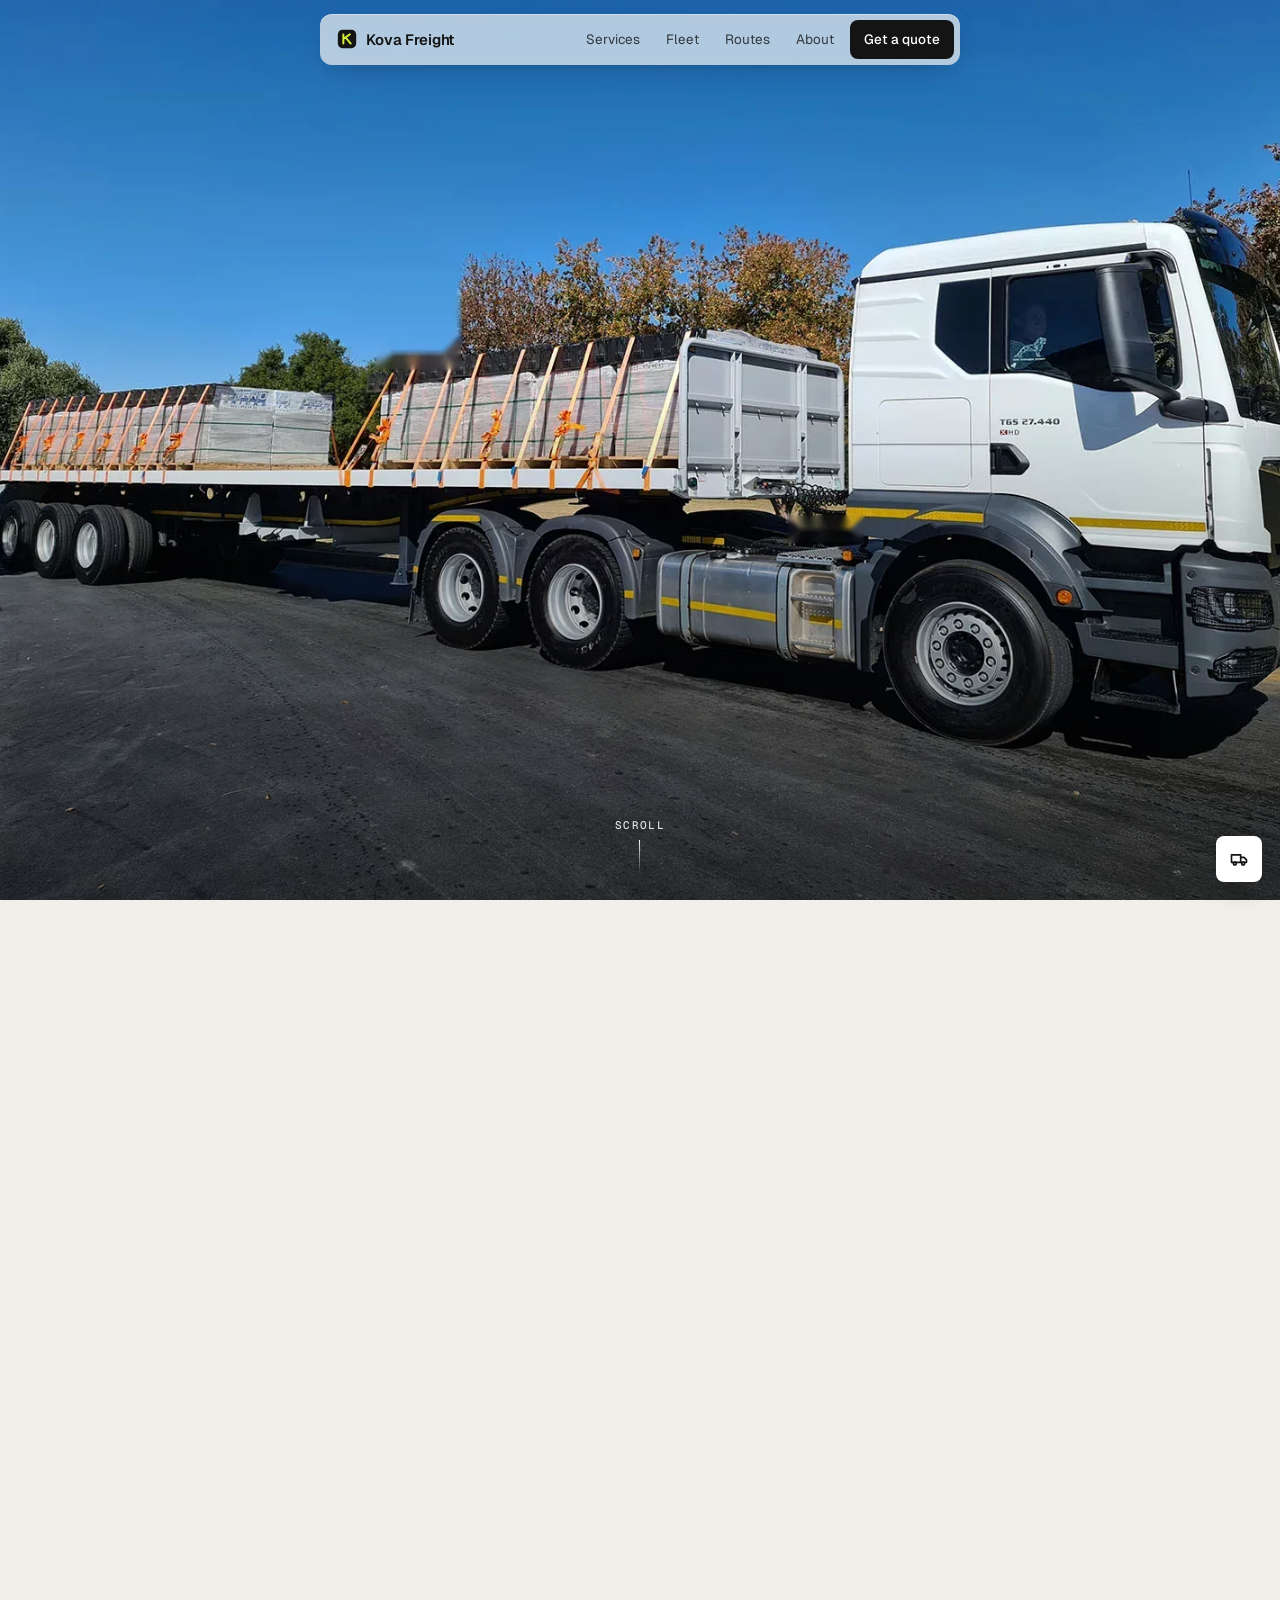
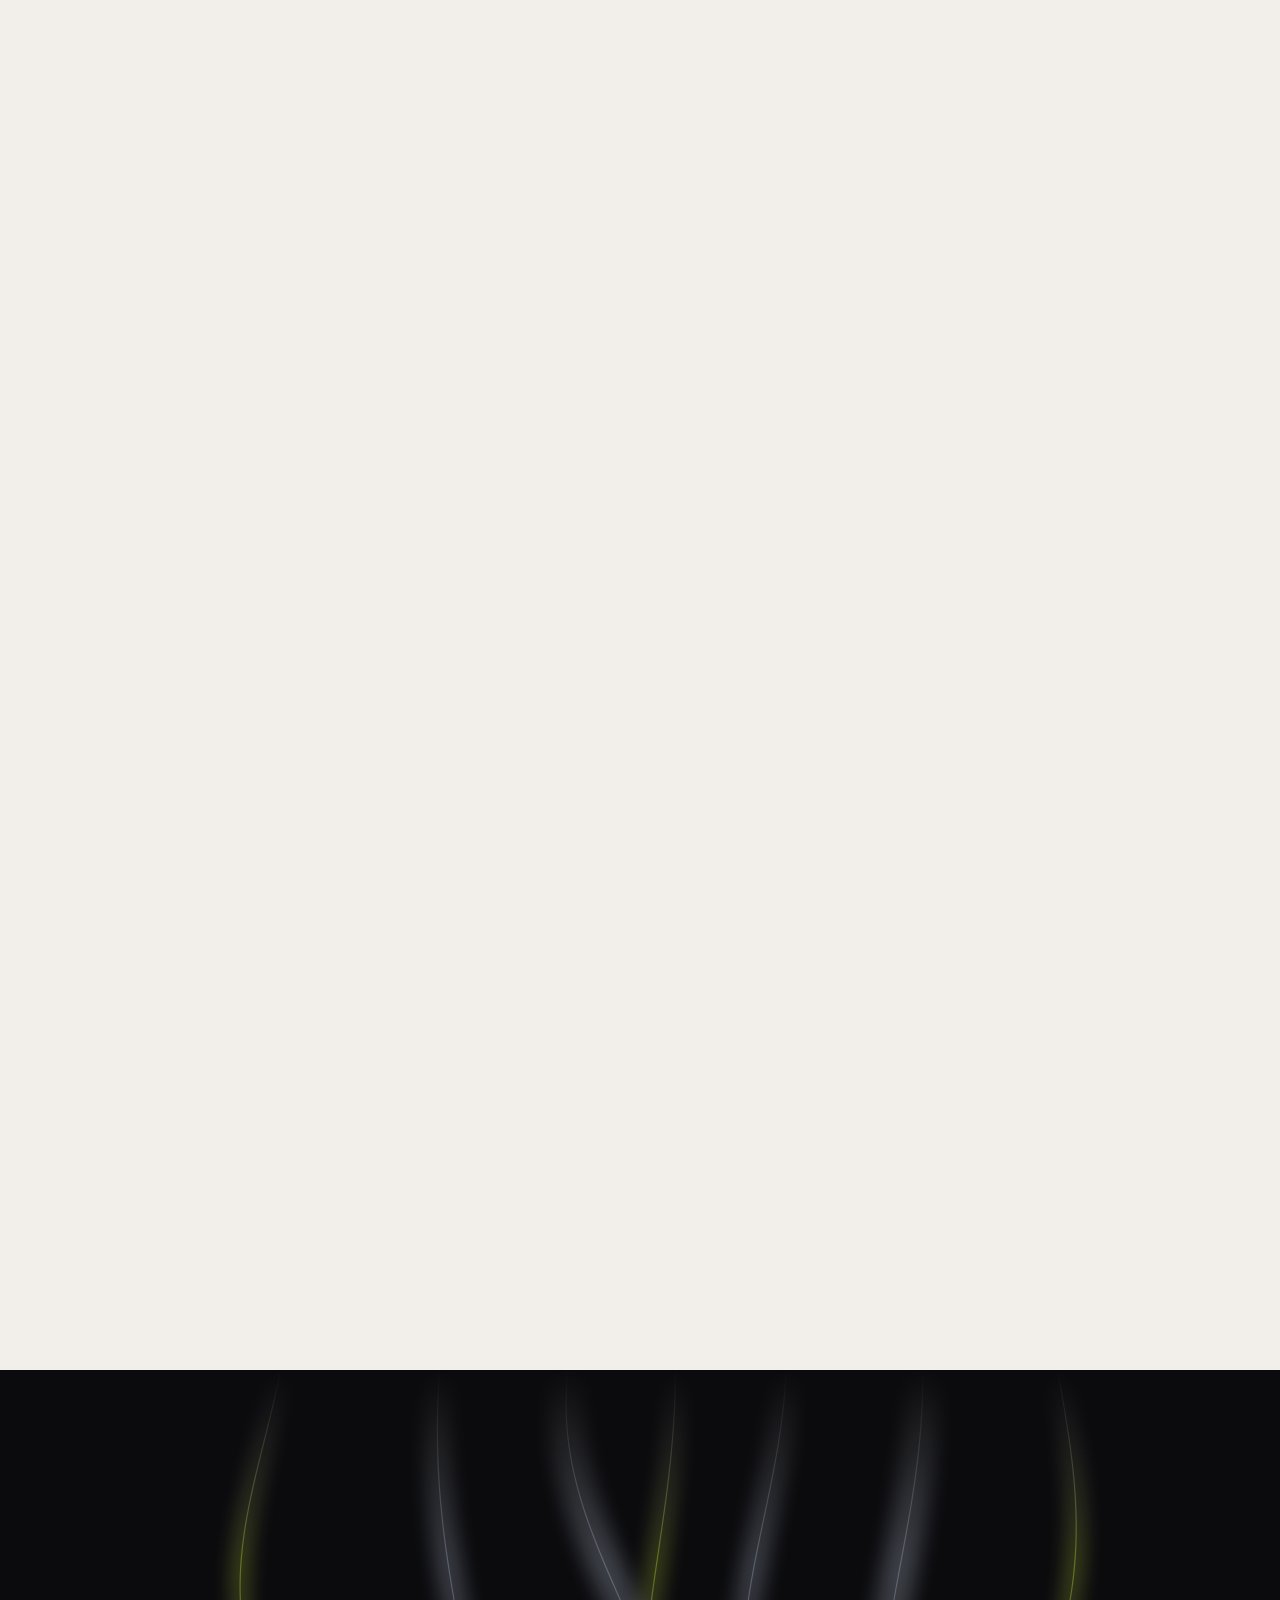
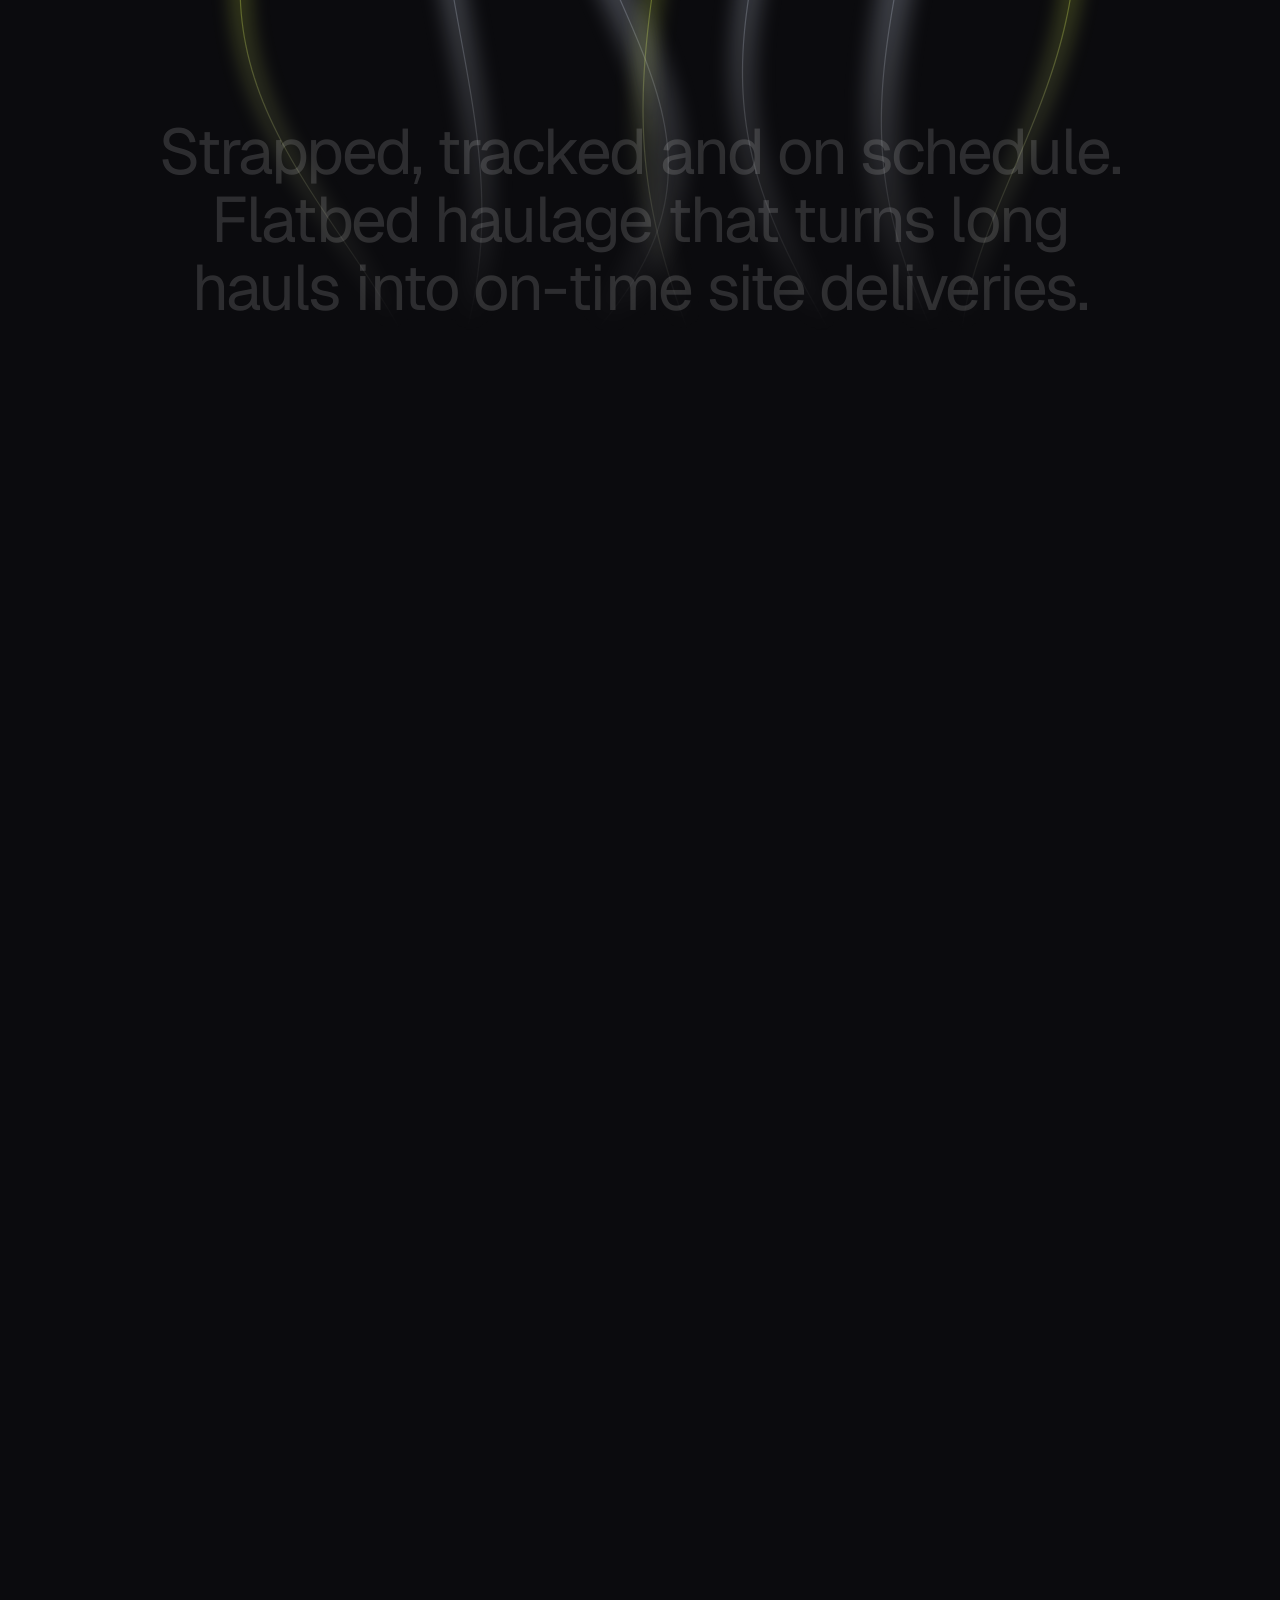
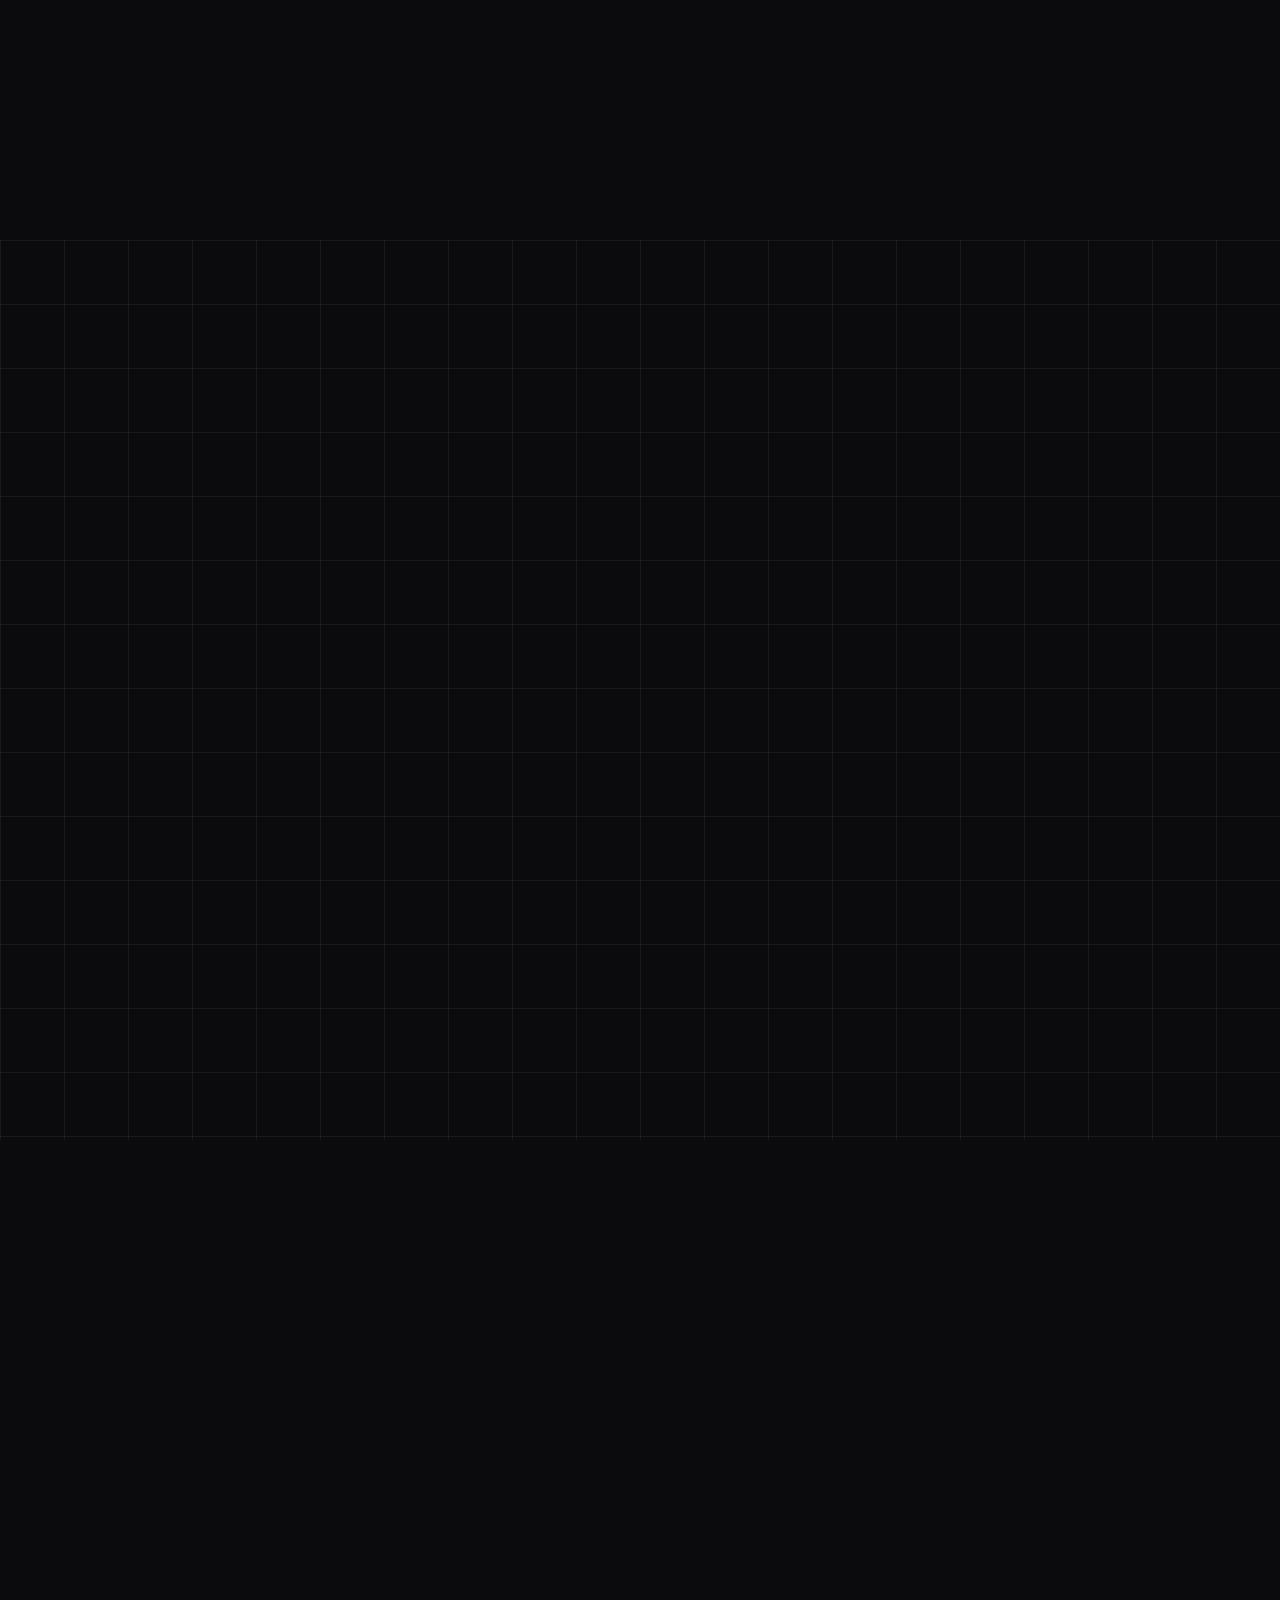
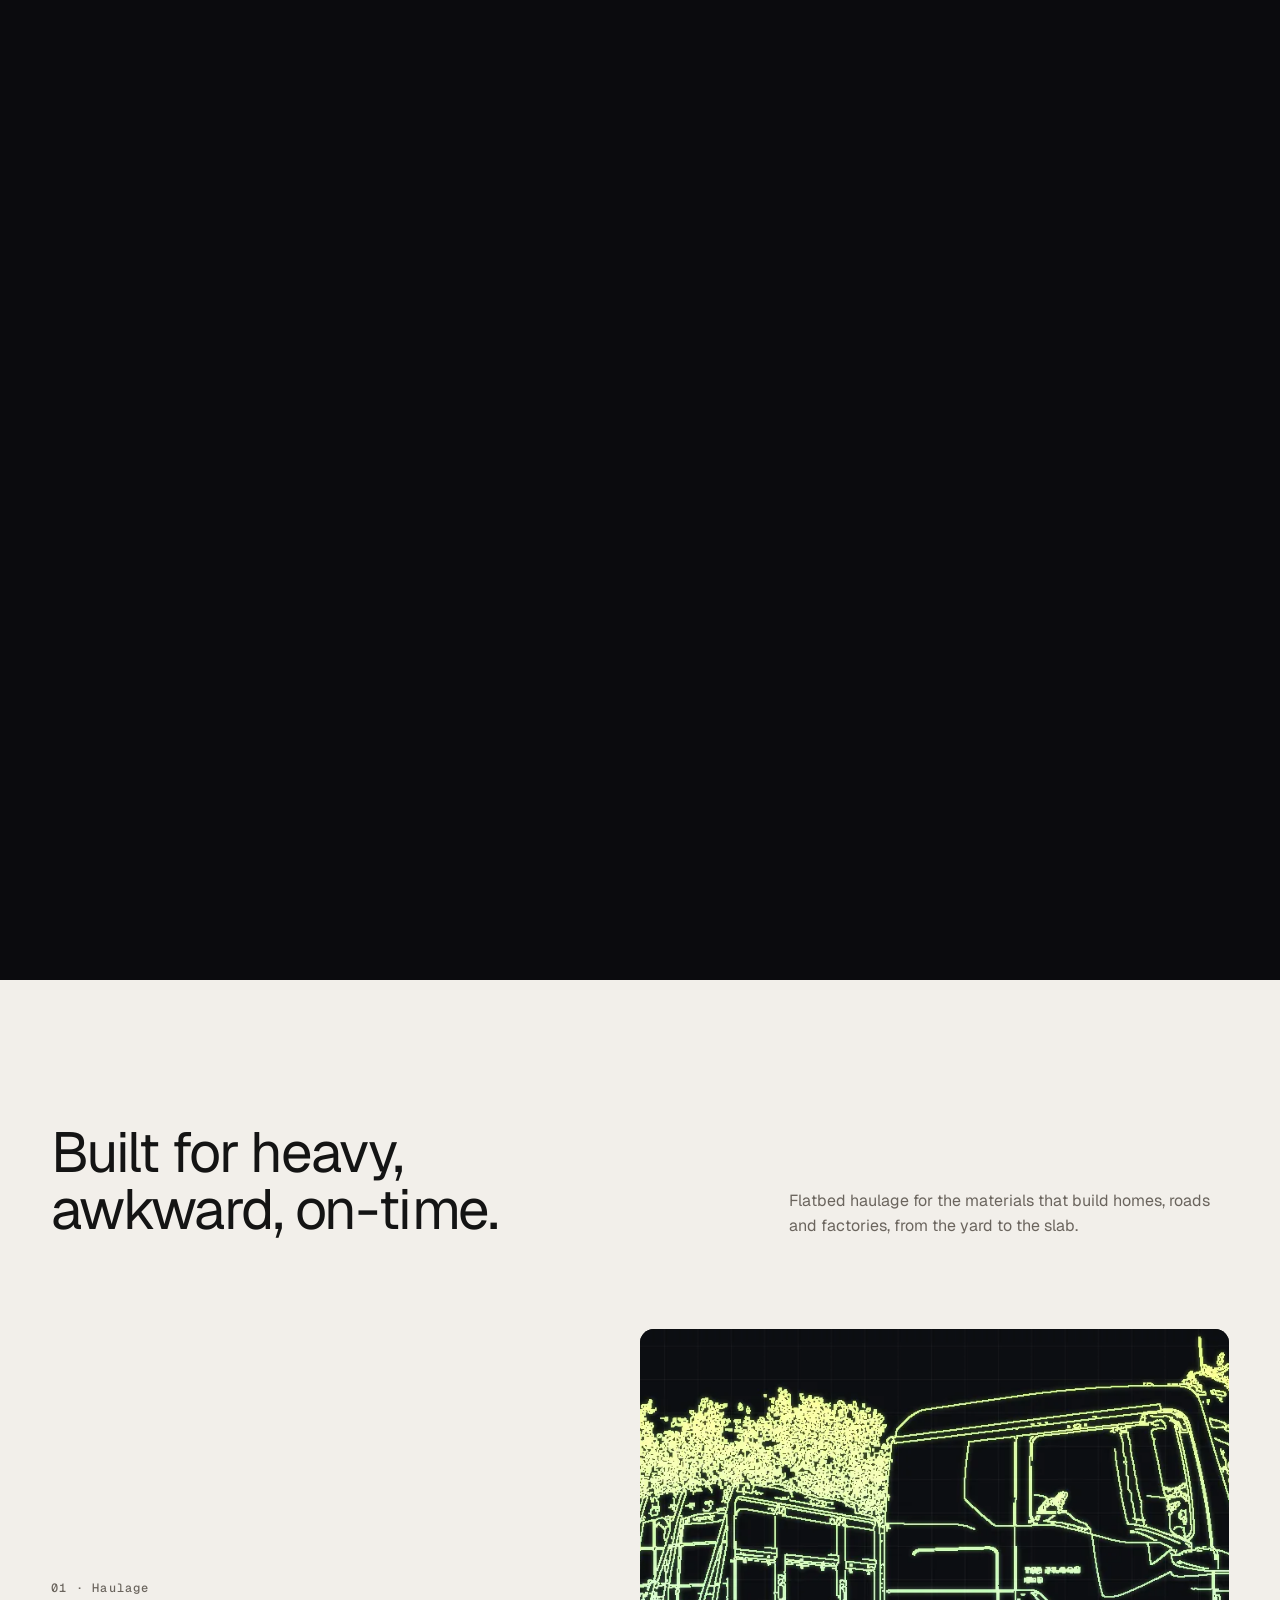
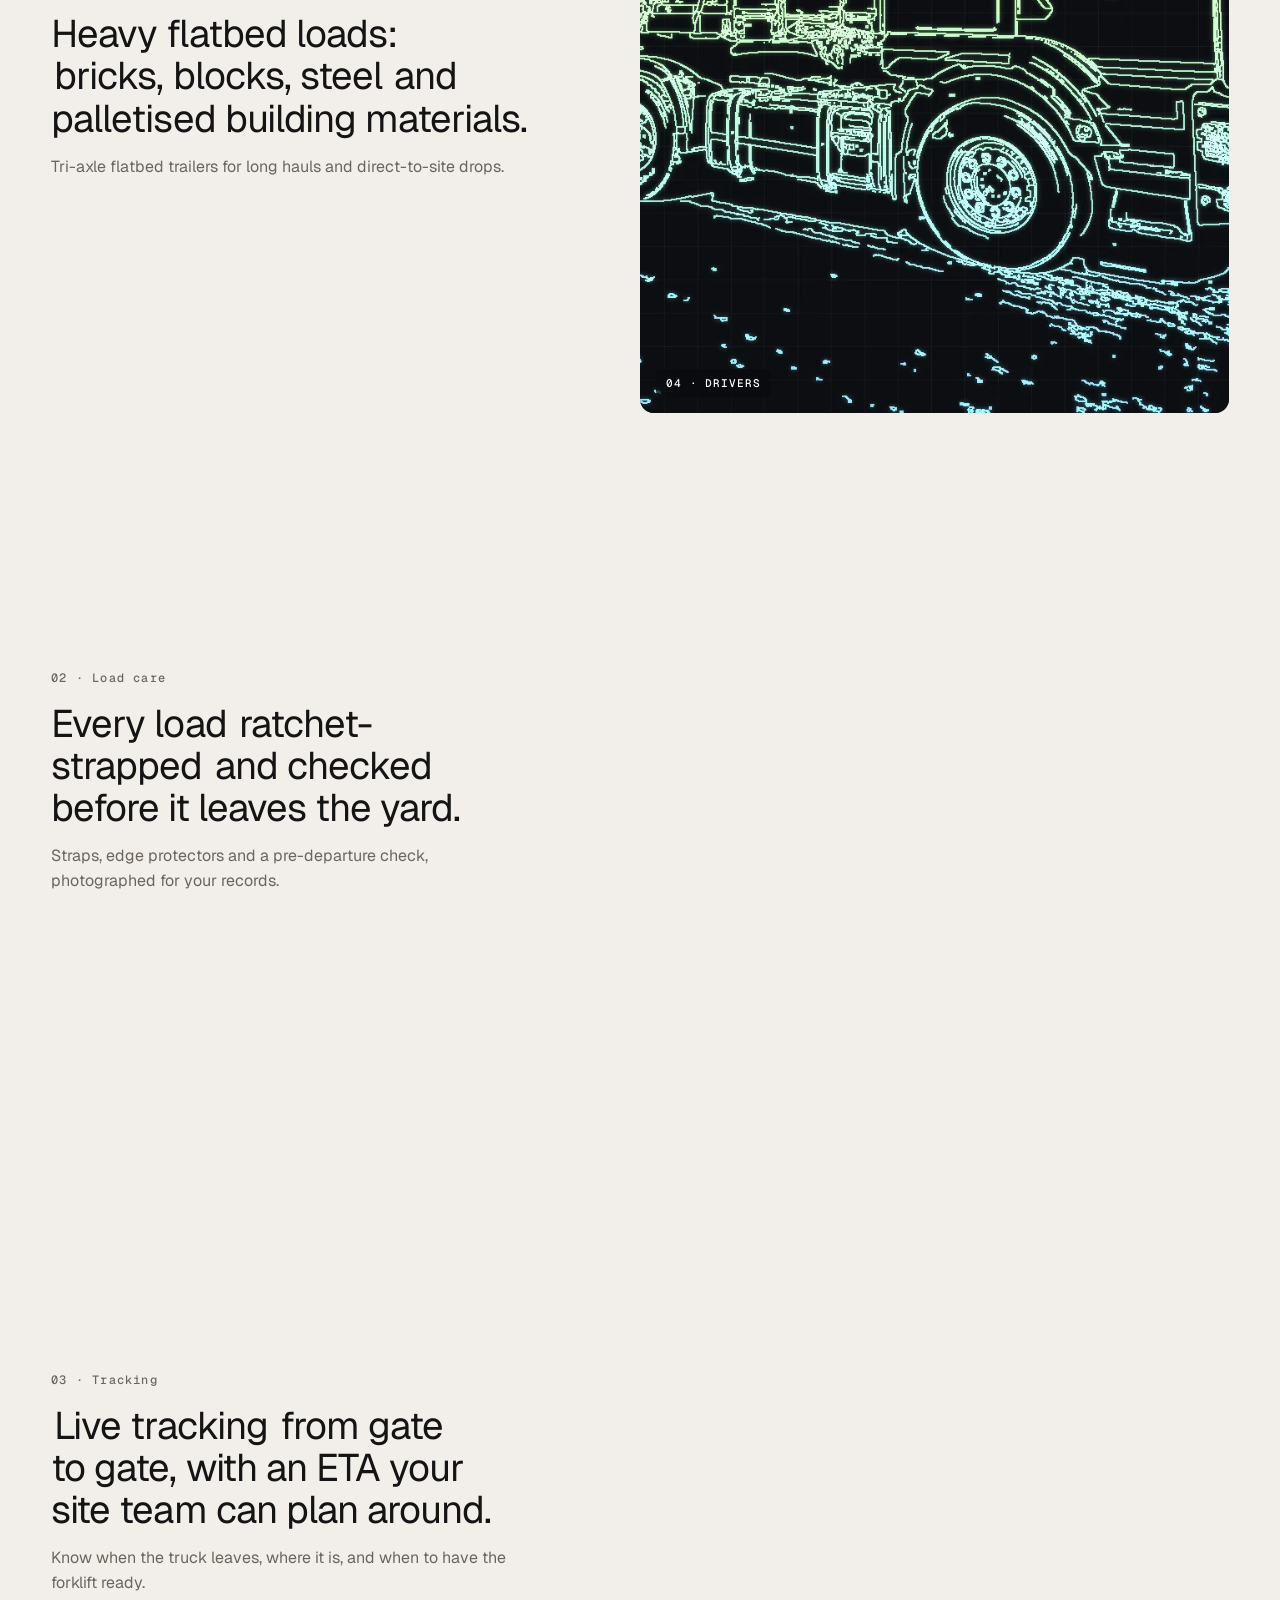
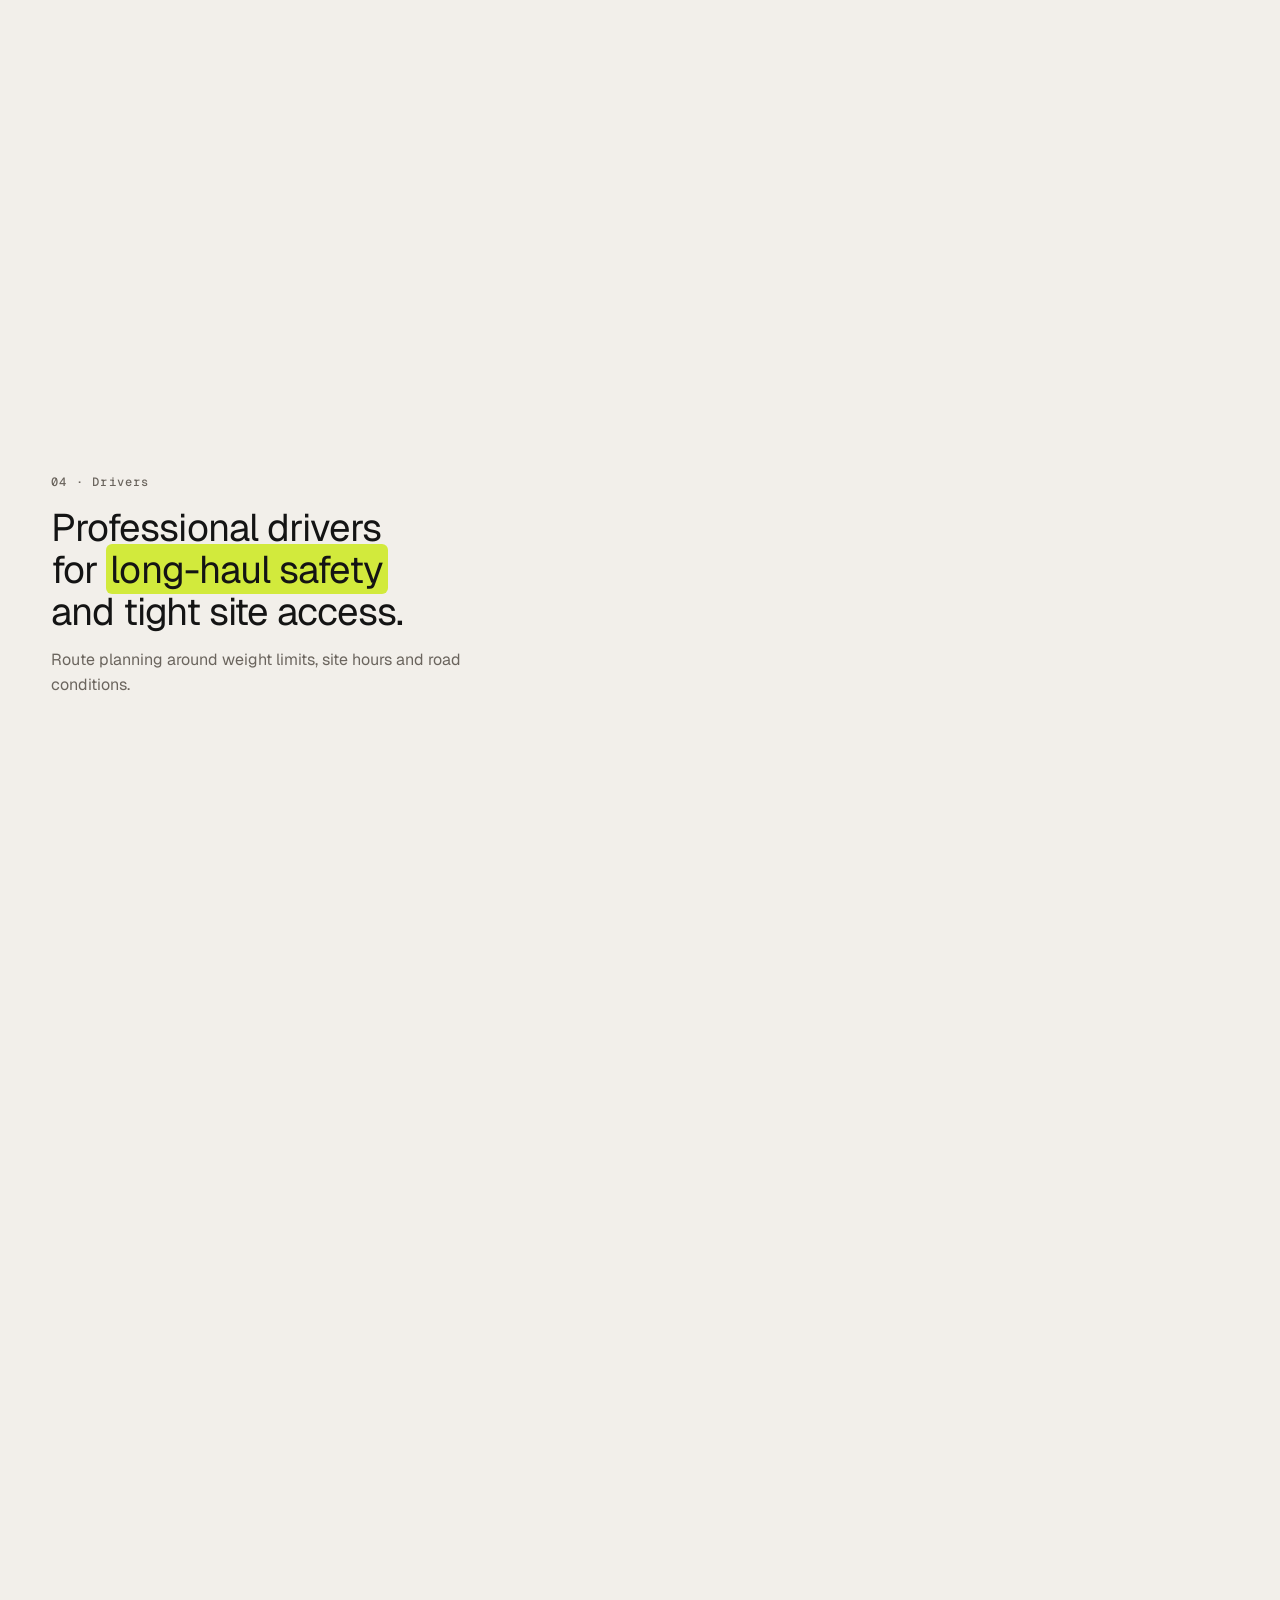
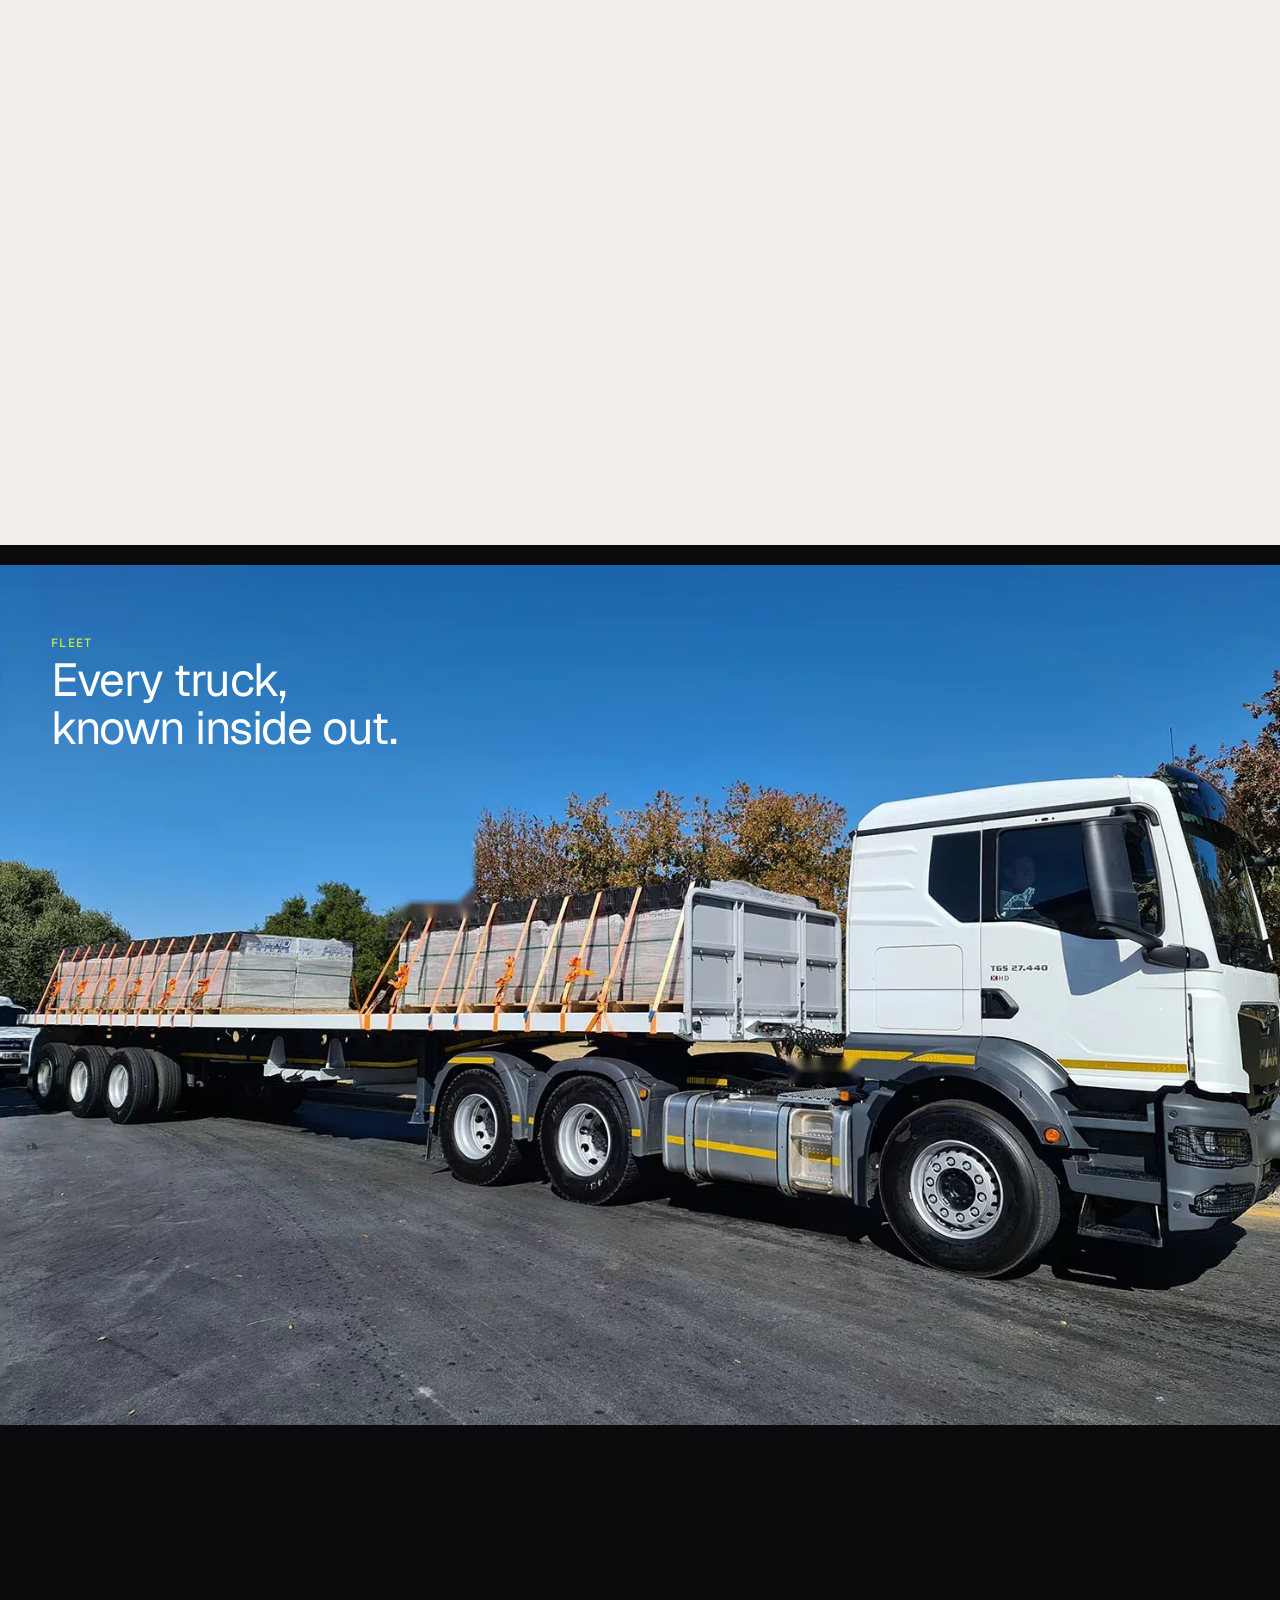
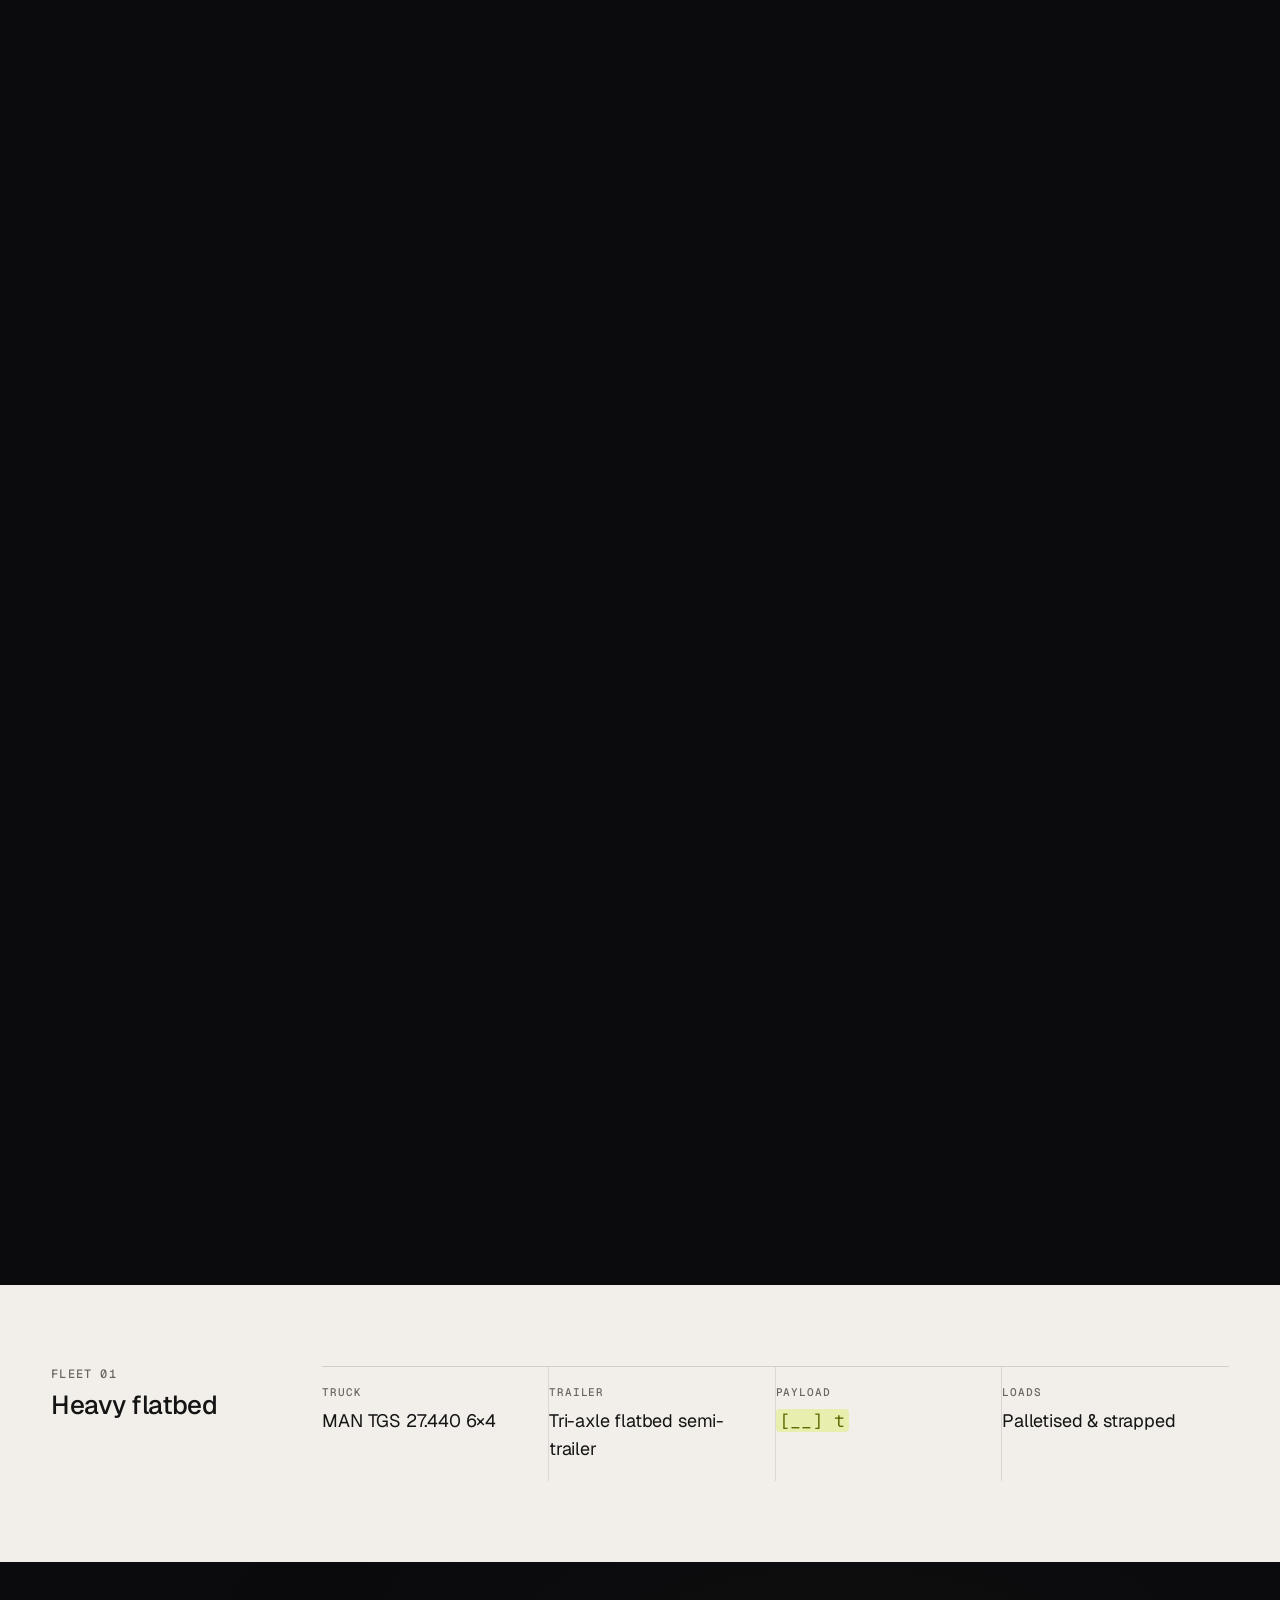
==== index.html @ 7f69db93 "Rename Kova Freight website (1).html to index.html" ====
<!doctype html><html lang="en"><head><meta charset="utf-8"><meta name="viewport" content="width=device-width,initial-scale=1,viewport-fit=cover"></head><body><title>Kova Freight</title>
<meta name="description" content="Heavy flatbed haulage across South Africa.">
<meta name="theme-color" content="#0B0B0E">
<link rel="preconnect" href="https://fonts.googleapis.com">
<link rel="preconnect" href="https://fonts.gstatic.com" crossorigin>
<link rel="stylesheet" href="https://fonts.googleapis.com/css2?family=Geist:wght@300;400;500;600&family=Geist+Mono:wght@400;500&display=swap">
<style>
/* Layout: one long scroll told like a film. Pinned "scenes" scrub on scroll; notched panels rise between them; a floating pill nav adapts light/dark. Single deliberate look (no theme switching). */
:root{
  color-scheme:light;
  --night:#0B0B0E; --ink:#141414; --paper:#F2EFEA; --paper2:#E8E3DC; --muted:#6B655E; --faint:#A39C94;
  --amber:#E0892B; --lime:#D2EA3C; --limeDeep:#5E6B00; --teal:#063F44; --tealGrid:rgba(255,255,255,.07);
  --f:"Geist",Arial,Helvetica,sans-serif; --m:"Geist Mono","Courier New",monospace;
  --notch:polygon(0 44px,calc(50% - 230px) 44px,calc(50% - 196px) 0,calc(50% + 196px) 0,calc(50% + 230px) 44px,100% 44px,100% 100%,0 100%);
  --safe-b:env(safe-area-inset-bottom,0px); --safe-t:env(safe-area-inset-top,0px);
}
*{box-sizing:border-box}
html{background:var(--night)}
body{margin:0;background:var(--paper);color:var(--ink);font:400 16px/1.55 var(--f);-webkit-font-smoothing:antialiased;overflow-x:hidden}
img{max-width:100%;display:block}
button,input,select,textarea{font:inherit;color:inherit}
:focus-visible{outline:2px solid var(--lime);outline-offset:3px;border-radius:6px}
.mono{font-family:var(--m)}
.wrap{padding-inline:max(16px,4vw)}

/* ---------- nav ---------- */
.nav{position:fixed;z-index:50;left:50%;top:calc(14px + var(--safe-t));transform:translateX(-50%);display:flex;align-items:center;gap:6px;
  padding:6px 6px 6px 16px;border-radius:12px;width:min(640px,calc(100% - 32px));
  background:rgba(242,239,234,.72);backdrop-filter:blur(14px) saturate(1.3);-webkit-backdrop-filter:blur(14px) saturate(1.3);
  box-shadow:0 1px 0 rgba(255,255,255,.4) inset,0 8px 30px -12px rgba(0,0,0,.35);color:var(--ink);transition:background .35s,color .35s}
.nav.dark{background:rgba(22,22,26,.72);color:#EEE}
.logo{display:flex;align-items:center;gap:8px;font-weight:600;letter-spacing:-.01em;margin-right:auto;text-decoration:none;color:inherit;font-size:15px}
.logo svg{width:22px;height:22px}
.nav a.l{font-size:13.5px;text-decoration:none;color:inherit;opacity:.8;padding:8px 10px;border-radius:8px}
.nav a.l:hover{opacity:1;background:rgba(127,127,127,.12)}
.cta{border:0;background:var(--ink);color:#fff;font-size:13.5px;font-weight:500;padding:9px 14px;border-radius:8px;cursor:pointer;text-decoration:none;white-space:nowrap}
.nav.dark .cta{background:#fff;color:var(--ink)}
.menuBtn{display:none;border:0;background:rgba(127,127,127,.14);width:38px;height:36px;border-radius:8px;cursor:pointer}
.sheet{position:fixed;inset:0;z-index:60;background:var(--night);color:#fff;display:flex;flex-direction:column;padding:calc(80px + var(--safe-t)) 24px 24px;gap:6px;transform:translateY(-100%);transition:transform .45s cubic-bezier(.2,.8,.2,1)}
.sheet.on{transform:none}
.sheet a{color:#fff;text-decoration:none;font-size:34px;font-weight:500;letter-spacing:-.02em;padding:6px 0;border-bottom:1px solid rgba(255,255,255,.1)}
.sheet .close{position:absolute;top:calc(18px + var(--safe-t));right:20px;border:0;background:rgba(255,255,255,.12);color:#fff;width:40px;height:40px;border-radius:10px;font-size:20px}
.fab{position:fixed;z-index:45;right:18px;bottom:calc(18px + var(--safe-b));width:46px;height:46px;border:0;border-radius:8px;background:#fff;color:var(--ink);box-shadow:0 10px 30px -10px rgba(0,0,0,.45);cursor:pointer;display:grid;place-items:center}
.fab svg{width:20px;height:20px}
.fab i{position:absolute;inset:-3px;border-radius:10px;background:conic-gradient(var(--lime) calc(var(--pr,0)*1turn),transparent 0);-webkit-mask:linear-gradient(#000 0 0) content-box,linear-gradient(#000 0 0);-webkit-mask-composite:xor;mask-composite:exclude;padding:2px;pointer-events:none}

/* ---------- scenes ---------- */
.scene{position:relative}
.stage{position:sticky;top:0;height:100vh;height:100svh;overflow:hidden}
.cover{position:absolute;inset:0;width:100%;height:100%;object-fit:cover}
.words .w{opacity:.14;transition:none}
.hl{border-radius:6px;padding:0 .12em;margin:0 -.04em;background:linear-gradient(var(--lime),var(--lime)) no-repeat left/0% 100%;transition:none}

/* hero */
#hero{height:330vh}
#hero .stage{background:var(--night)}
#hero .photo{transform-origin:70% 60%;object-position:62% 50%}
#hero .blue{opacity:0;object-position:62% 50%}
#hero .shade{position:absolute;inset:0;background:linear-gradient(180deg,rgba(0,0,0,0) 45%,rgba(0,0,0,.55) 100%)}
.heroText{position:absolute;left:50%;bottom:calc(11vh + var(--safe-b));transform:translateX(-50%);width:min(1100px,calc(100% - 32px));text-align:center;color:#fff}
.heroText h1,.heroText p{margin:0;font-weight:400;letter-spacing:-.035em;line-height:1.02;font-size:clamp(40px,6.4vw,104px);text-wrap:balance}
.heroText p{position:absolute;inset:auto 0 0 0}
.hint{position:absolute;left:50%;bottom:calc(26px + var(--safe-b));transform:translateX(-50%);font:500 11px var(--m);letter-spacing:.12em;color:rgba(255,255,255,.85);text-transform:uppercase;display:flex;flex-direction:column;align-items:center;gap:8px}
.hint span{width:1px;height:34px;background:linear-gradient(#fff,transparent);animation:drip 1.8s ease-in-out infinite}
@keyframes drip{0%{transform:scaleY(0);transform-origin:top}50%{transform:scaleY(1);transform-origin:top}51%{transform-origin:bottom}100%{transform:scaleY(0);transform-origin:bottom}}
.eyebrow{font:500 12px var(--m);letter-spacing:.1em;text-transform:uppercase}

/* statement */
#statement{height:230vh;background:var(--night)}
#statement canvas{position:absolute;inset:0;width:100%;height:100%}
#statement .center{position:absolute;inset:0;display:grid;place-items:center;padding:0 16px}
.big{margin:0;color:#fff;text-align:center;font-weight:400;letter-spacing:-.03em;line-height:1.06;font-size:clamp(34px,5vw,80px);max-width:1150px;text-wrap:balance}

/* bridge */
#bridge{height:260vh;background:var(--night)}
#bridge .stage{background:
  linear-gradient(var(--night),var(--night)) padding-box;
  background-image:linear-gradient(rgba(255,255,255,.06) 1px,transparent 1px),linear-gradient(90deg,rgba(255,255,255,.06) 1px,transparent 1px);background-size:64px 64px}
.panel{position:absolute;left:0;right:0;bottom:0;height:100%;background:var(--paper);clip-path:var(--notch);transform:translateY(100%);display:grid;place-items:center;padding:60px 16px 0}
.panel .big{color:var(--ink);max-width:1100px}
.panel .eyebrow{position:absolute;top:76px;left:50%;transform:translateX(-50%);color:var(--muted)}

/* split */
#split{background:var(--paper);padding-bottom:12vh}
.split{display:grid;grid-template-columns:minmax(0,1fr) minmax(0,1.15fr);gap:6vw;align-items:start}
.claims{padding-top:10vh}
.claim{min-height:78vh;display:flex;flex-direction:column;justify-content:center;gap:16px;opacity:.22;transition:opacity .45s}
.claim.on{opacity:1}
.claim .n{font:500 12px var(--m);letter-spacing:.1em;color:var(--muted)}
.claim h3{margin:0;font-weight:400;font-size:clamp(28px,3vw,46px);line-height:1.1;letter-spacing:-.025em;text-wrap:balance}
.claim.on h3 .hl{background-size:100% 100%;transition:background-size .8s .1s}
.claim p{margin:0;color:var(--muted);max-width:44ch}
.card{position:sticky;top:12vh;height:76vh;border-radius:14px;overflow:hidden;background:var(--night);margin-top:10vh}
.card img{position:absolute;inset:0;width:100%;height:100%;object-fit:cover;opacity:0;transform:scale(1.06);transition:opacity .7s,transform 1.2s}
.card img.on{opacity:1;transform:none}
.card .tag{position:absolute;left:16px;bottom:16px;font:500 11px var(--m);letter-spacing:.08em;text-transform:uppercase;color:#fff;background:rgba(11,11,14,.6);backdrop-filter:blur(8px);padding:7px 10px;border-radius:6px}
.sectionHead{padding-top:16vh;display:flex;justify-content:space-between;align-items:end;gap:24px;flex-wrap:wrap}
.sectionHead h2{margin:0;font-weight:400;font-size:clamp(36px,4.4vw,68px);letter-spacing:-.03em;line-height:1.02;max-width:14ch}
.sectionHead p{margin:0;color:var(--muted);max-width:40ch}

/* reveal */
#reveal{height:300vh;background:var(--paper)}
#reveal .stage{display:grid;place-items:center}
.tealPanel{position:absolute;inset:0;background:var(--teal);background-image:linear-gradient(var(--tealGrid) 1px,transparent 1px),linear-gradient(90deg,var(--tealGrid) 1px,transparent 1px);background-size:56px 56px;clip-path:var(--notch);transform:translateY(100%)}
.revealText{position:relative;text-align:center;color:#fff;padding:0 16px}
.revealText .pre{font:500 13px var(--m);letter-spacing:.08em;opacity:0;margin-bottom:18px}
.name{font-weight:500;letter-spacing:-.04em;line-height:1;font-size:clamp(46px,8.6vw,150px);white-space:nowrap;opacity:0}
.name .wd{display:inline-block;white-space:nowrap}
.name .ini{display:inline-block}
.name .rest{display:inline-block;overflow:hidden;vertical-align:bottom;white-space:nowrap}
.name .gap{display:inline-block;width:.26em}

/* fleet */
#fleet{height:260vh;background:var(--night)}
#fleet .stage{display:grid;place-items:center;background:var(--night)}
.frame{position:relative;width:min(100vw,calc(100vh * 1.488));aspect-ratio:1488/1000}
.frame img{position:absolute;inset:0;width:100%;height:100%;object-fit:cover}
.frame .blue{opacity:0}
.scan{position:absolute;top:0;bottom:0;width:2px;background:var(--lime);box-shadow:0 0 18px 4px rgba(210,234,60,.55);opacity:0;left:0}
.pin{position:absolute;display:flex;align-items:center;gap:8px;opacity:0;transform:translateY(8px);transition:opacity .4s,transform .4s;pointer-events:none}
.pin.on{opacity:1;transform:none}
.pin i{width:10px;height:10px;border-radius:50%;background:var(--lime);box-shadow:0 0 0 5px rgba(210,234,60,.25)}
.pin span{font:500 12px var(--m);letter-spacing:.04em;color:#0B0B0E;background:var(--lime);padding:5px 8px;border-radius:5px;white-space:nowrap}
.fleetTitle{position:absolute;left:max(16px,4vw);top:calc(90px + var(--safe-t));color:#fff}
.fleetTitle h2{margin:6px 0 0;font-weight:400;font-size:clamp(30px,3.6vw,56px);letter-spacing:-.03em;line-height:1.04}
.band{background:var(--paper);padding-block:9vh}
.specs{display:grid;grid-template-columns:220px minmax(0,1fr);gap:4vw;align-items:start}
.specs .lab{font:500 12px var(--m);letter-spacing:.1em;text-transform:uppercase;color:var(--muted)}
.specs .lab b{display:block;font:500 26px var(--f);letter-spacing:-.02em;color:var(--ink);text-transform:none;margin-top:6px}
.specGrid{display:grid;grid-template-columns:repeat(4,minmax(0,1fr));border-top:1px solid rgba(20,20,20,.15)}
.specGrid div{padding:18px 18px 18px 0;border-right:1px solid rgba(20,20,20,.1)}
.specGrid div:last-child{border-right:0}
.specGrid small{display:block;font:500 11px var(--m);letter-spacing:.08em;text-transform:uppercase;color:var(--muted);margin-bottom:8px}
.specGrid span{font-size:18px;letter-spacing:-.01em}
.ph{color:var(--limeDeep);background:rgba(210,234,60,.35);border-radius:4px;padding:0 4px;font-family:var(--m);font-size:.85em}
#network .ph,#contact .ph{color:var(--lime);background:rgba(210,234,60,.12)}

/* network */
#network{height:260vh;background:var(--night)}
#network canvas{position:absolute;inset:0;width:100%;height:100%}
.netText{position:absolute;left:max(16px,4vw);bottom:calc(10vh + var(--safe-b));color:#fff;max-width:520px}
.netText h2{margin:8px 0 12px;font-weight:400;font-size:clamp(30px,3.8vw,58px);letter-spacing:-.03em;line-height:1.04}
.netText p{margin:0;color:rgba(255,255,255,.7)}
.netText .eyebrow{color:var(--lime)}
.stats{display:flex;gap:28px;margin-top:22px;flex-wrap:wrap}
.stats div{font:500 12px var(--m);letter-spacing:.06em;text-transform:uppercase;color:rgba(255,255,255,.6)}
.stats b{display:block;font:400 34px var(--f);letter-spacing:-.02em;color:#fff;text-transform:none}

/* proof */
#proof{background:var(--paper);clip-path:var(--notch);margin-top:-44px;position:relative;padding-block:18vh 16vh;text-align:center}
.logos{display:grid;grid-template-columns:repeat(5,minmax(0,1fr));gap:12px;max-width:1100px;margin:0 auto 10vh}
.logos div{height:74px;border:1px dashed rgba(20,20,20,.22);border-radius:10px;display:grid;place-items:center;font:500 11px var(--m);letter-spacing:.08em;text-transform:uppercase;color:var(--faint)}
#proof h2{margin:0 auto;font-weight:400;font-size:clamp(32px,4.4vw,70px);letter-spacing:-.035em;line-height:1.04;max-width:20ch;text-wrap:balance}
.up{opacity:0;transform:translateY(24px);transition:opacity .9s,transform .9s}
.up.on{opacity:1;transform:none}

/* testimonial */
#quote{position:relative;min-height:100vh;display:grid;align-items:end;color:#fff;overflow:hidden;background:var(--night)}
#quote img{position:absolute;inset:0;width:100%;height:100%;object-fit:cover;object-position:75% 50%}
#quote .grad{position:absolute;inset:0;background:linear-gradient(180deg,rgba(0,0,0,.05) 30%,rgba(0,0,0,.8) 100%)}
#quote figure{position:relative;margin:0 auto;padding:0 16px calc(12vh + var(--safe-b));text-align:center;max-width:1000px}
#quote blockquote{margin:0;font-size:clamp(24px,2.8vw,40px);line-height:1.2;letter-spacing:-.02em;text-wrap:balance}
#quote figcaption{margin-top:18px;font:500 12px var(--m);letter-spacing:.08em;text-transform:uppercase;color:rgba(255,255,255,.75)}
.sample{display:inline-block;margin-bottom:16px;font:500 11px var(--m);letter-spacing:.08em;text-transform:uppercase;background:var(--lime);color:var(--ink);padding:4px 8px;border-radius:4px}
#quote .cta{display:inline-block;margin-top:26px;background:#fff;color:var(--ink)}

/* quote form */
#contact{background:var(--night);color:#fff;padding-block:16vh 10vh}
.contact{display:grid;grid-template-columns:minmax(0,1fr) minmax(0,1.1fr);gap:6vw}
.contact h2{margin:10px 0 18px;font-weight:400;font-size:clamp(36px,4.6vw,72px);letter-spacing:-.035em;line-height:1}
.contact .eyebrow{color:var(--lime)}
.contact p{color:rgba(255,255,255,.7);margin:0 0 26px;max-width:40ch}
.lines{display:flex;flex-direction:column;border-top:1px solid rgba(255,255,255,.14)}
.lines div{display:flex;justify-content:space-between;gap:16px;padding:14px 0;border-bottom:1px solid rgba(255,255,255,.14)}
.lines small{font:500 11px var(--m);letter-spacing:.08em;text-transform:uppercase;color:rgba(255,255,255,.55)}
form{display:grid;grid-template-columns:1fr 1fr;gap:14px;background:#16161B;border:1px solid rgba(255,255,255,.08);border-radius:16px;padding:26px}
form label{display:flex;flex-direction:column;gap:7px;font:500 11px var(--m);letter-spacing:.07em;text-transform:uppercase;color:rgba(255,255,255,.6)}
form .full{grid-column:1/-1}
input,select,textarea{background:#0E0E12;border:1px solid rgba(255,255,255,.14);border-radius:9px;padding:12px 13px;font:400 16px var(--f);color:#fff;outline:none;width:100%;text-transform:none;letter-spacing:0}
input:focus,select,textarea:focus{border-color:var(--lime)}
textarea{min-height:96px;resize:vertical}
.submit{grid-column:1/-1;display:flex;align-items:center;gap:14px;flex-wrap:wrap}
.submit .cta{background:var(--lime);color:var(--ink);font-size:15px;padding:13px 20px;border:0;cursor:pointer}
.err{color:#FF9B85;font-size:14px}
.done{grid-column:1/-1;background:rgba(210,234,60,.08);border:1px solid rgba(210,234,60,.35);border-radius:12px;padding:16px;font-size:14px;color:rgba(255,255,255,.85)}
.done pre{white-space:pre-wrap;font:400 13px/1.5 var(--m);background:#0E0E12;border-radius:8px;padding:12px;margin:10px 0;color:#fff}
.ghost{border:1px solid rgba(255,255,255,.25);background:none;color:#fff;border-radius:8px;padding:9px 14px;cursor:pointer}
footer{background:var(--night);color:rgba(255,255,255,.55);padding:28px max(16px,4vw) calc(28px + var(--safe-b));display:flex;justify-content:space-between;gap:16px;flex-wrap:wrap;font:400 13px var(--f);border-top:1px solid rgba(255,255,255,.08)}

/* ---------- responsive ---------- */
@media (max-width:820px){
  .nav a.l{display:none}
  .menuBtn{display:grid;place-items:center}
  .split{grid-template-columns:1fr;gap:0}
  .card{order:-1;top:calc(70px + var(--safe-t));height:40vh;margin-top:4vh;z-index:2}
  .claims{padding-top:0}
  .claim{min-height:62vh}
  .specs{grid-template-columns:1fr}
  .specGrid{grid-template-columns:1fr 1fr}
  .specGrid div:nth-child(2){border-right:0}
  .specGrid div:nth-child(-n+2){border-bottom:1px solid rgba(20,20,20,.1)}
  .logos{grid-template-columns:repeat(3,minmax(0,1fr))}
  .logos div:nth-child(n+4){display:none}
  .contact{grid-template-columns:1fr}
  form{grid-template-columns:1fr;padding:18px}
  .name{white-space:normal;font-size:clamp(44px,15vw,90px)}
  #hero .photo,#hero .blue{object-position:84% 50%}
  .card{box-shadow:0 -40vh 0 0 var(--paper)}
  .pin span{font-size:10px;padding:3px 6px}
  .netText{bottom:calc(6vh + var(--safe-b))}
  :root{--notch:polygon(0 30px,calc(50% - 110px) 30px,calc(50% - 86px) 0,calc(50% + 86px) 0,calc(50% + 110px) 30px,100% 30px,100% 100%,0 100%)}
}
@media (orientation:landscape) and (max-height:520px){
  .heroText h1,.heroText p{font-size:clamp(28px,6vh,48px)}
  .big{font-size:clamp(24px,7vh,44px)}
  .claim{min-height:90vh}
  .card{height:70vh;top:15vh}
  .fleetTitle{display:none}
}
@media (prefers-reduced-motion:reduce){
  .hint span{animation:none}
  .card img,.claim,.up,.pin{transition:none}
}
</style>

<nav class="nav" id="nav" aria-label="Main">
  <a class="logo" href="#hero" aria-label="Kova Freight, back to top">
    <svg viewBox="0 0 24 24" aria-hidden="true"><rect x="2" y="2" width="20" height="20" rx="5" fill="currentColor"/><path d="M8 7v10M8 12l7-5M10.5 10.3 16 17" stroke="var(--lime)" stroke-width="2.2" stroke-linecap="round" fill="none"/></svg>
    Kova Freight</a>
  <a class="l" href="#split">Services</a>
  <a class="l" href="#fleet">Fleet</a>
  <a class="l" href="#network">Routes</a>
  <a class="l" href="#proof">About</a>
  <a class="cta" href="#contact">Get a quote</a>
  <button class="menuBtn" id="menuBtn" type="button" aria-label="Open menu" aria-expanded="false"><svg width="18" height="18" viewBox="0 0 24 24" fill="none" stroke="currentColor" stroke-width="2" stroke-linecap="round"><path d="M4 8h16M4 16h16"/></svg></button>
</nav>
<div class="sheet" id="sheet" aria-hidden="true">
  <button class="close" id="sheetClose" type="button" aria-label="Close menu">×</button>
  <a href="#split">Services</a><a href="#fleet">Fleet</a><a href="#network">Routes</a><a href="#proof">About</a><a href="#contact">Get a quote</a>
</div>
<button class="fab" id="fab" type="button" aria-label="Jump to quote form"><i></i><svg viewBox="0 0 24 24" fill="none" stroke="currentColor" stroke-width="2" stroke-linecap="round" stroke-linejoin="round"><path d="M3 7h11v9H3zM14 10h4l3 3v3h-7"/><circle cx="7" cy="17.5" r="1.8"/><circle cx="17" cy="17.5" r="1.8"/></svg></button>

<main>
  <!-- 01 HERO -->
  <section class="scene" id="hero" data-nav="light">
    <div class="stage">
      <img class="cover photo" id="heroPhoto" src="[data-uri]" alt="A white truck tractor pulling a tri-axle flatbed trailer loaded with strapped pallets, under a clear blue sky">
      <img class="cover blue" id="heroBlue" src="[data-uri]" alt="">
      <div class="shade"></div>
      <div class="heroText">
        <h1 class="words" id="h1a">We move what builds</h1>
        <p class="words" id="h1b" aria-hidden="true">South Africa, one load at a time.</p>
      </div>
      <div class="hint" id="hint">Scroll<span></span></div>
    </div>
  </section>

  <!-- 02 STATEMENT -->
  <section class="scene" id="statement" data-nav="dark">
    <div class="stage">
      <canvas id="trails" aria-hidden="true"></canvas>
      <div class="center"><p class="big words" id="stmt">Strapped, tracked and on schedule. Flatbed haulage that turns long hauls into on-time site deliveries.</p></div>
    </div>
  </section>

  <!-- 03 BRIDGE -->
  <section class="scene" id="bridge" data-nav="dark">
    <div class="stage">
      <div class="panel" id="panel">
        <div class="eyebrow">How we work</div>
        <p class="big" id="bridgeText">Imagine every load as a <span class="hl">promise</span>, <span class="hl">kept</span> from the depot gate to the <span class="hl">site gate</span>.</p>
      </div>
    </div>
  </section>

  <!-- 04 SPLIT -->
  <section id="split" data-nav="light">
    <div class="wrap sectionHead">
      <h2>Built for heavy, awkward, on-time.</h2>
      <p>Flatbed haulage for the materials that build homes, roads and factories, from the yard to the slab.</p>
    </div>
    <div class="wrap split">
      <div class="claims">
        <div class="claim" data-i="0"><span class="n">01 · Haulage</span><h3>Heavy flatbed loads: <span class="hl">bricks, blocks, steel</span> and palletised building materials.</h3><p>Tri-axle flatbed trailers for long hauls and direct-to-site drops.</p></div>
        <div class="claim" data-i="1"><span class="n">02 · Load care</span><h3>Every load <span class="hl">ratchet-strapped</span> and checked before it leaves the yard.</h3><p>Straps, edge protectors and a pre-departure check, photographed for your records.</p></div>
        <div class="claim" data-i="2"><span class="n">03 · Tracking</span><h3><span class="hl">Live tracking</span> from gate to gate, with an ETA your site team can plan around.</h3><p>Know when the truck leaves, where it is, and when to have the forklift ready.</p></div>
        <div class="claim" data-i="3"><span class="n">04 · Drivers</span><h3>Professional drivers for <span class="hl">long-haul safety</span> and tight site access.</h3><p>Route planning around weight limits, site hours and road conditions.</p></div>
      </div>
      <div class="card" id="card">
        <img src="[data-uri]" alt="Flatbed trailer loaded with strapped pallets" class="on">
        <img src="[data-uri]" alt="Close-up of orange ratchet straps holding down pallets">
        <img src="[data-uri]" alt="The white truck cab from the front three-quarter view">
        <img src="[data-uri]" alt="Glowing line-drawing version of the truck, like a digital blueprint">
        <div class="tag" id="cardTag">01 · Haulage</div>
      </div>
    </div>
  </section>

  <!-- 05 REVEAL -->
  <section class="scene" id="reveal" data-nav="dark">
    <div class="stage">
      <div class="tealPanel" id="tealPanel"></div>
      <div class="revealText">
        <div class="pre" id="pre">That's</div>
        <div class="name" id="name" aria-label="Kova Freight Services"><span class="wd"><span class="ini">K</span><span class="rest">ova</span></span><span class="gap"></span><span class="wd"><span class="ini">F</span><span class="rest">reight</span></span><span class="gap"></span><span class="wd"><span class="ini">S</span><span class="rest">ervices</span><span class="ini">.</span></span></div>
      </div>
    </div>
  </section>

  <!-- 06 FLEET -->
  <section class="scene" id="fleet" data-nav="dark">
    <div class="stage">
      <div class="frame" id="frame">
        <img src="[data-uri]" alt="">
        <img class="blue" id="fleetBlue" src="[data-uri]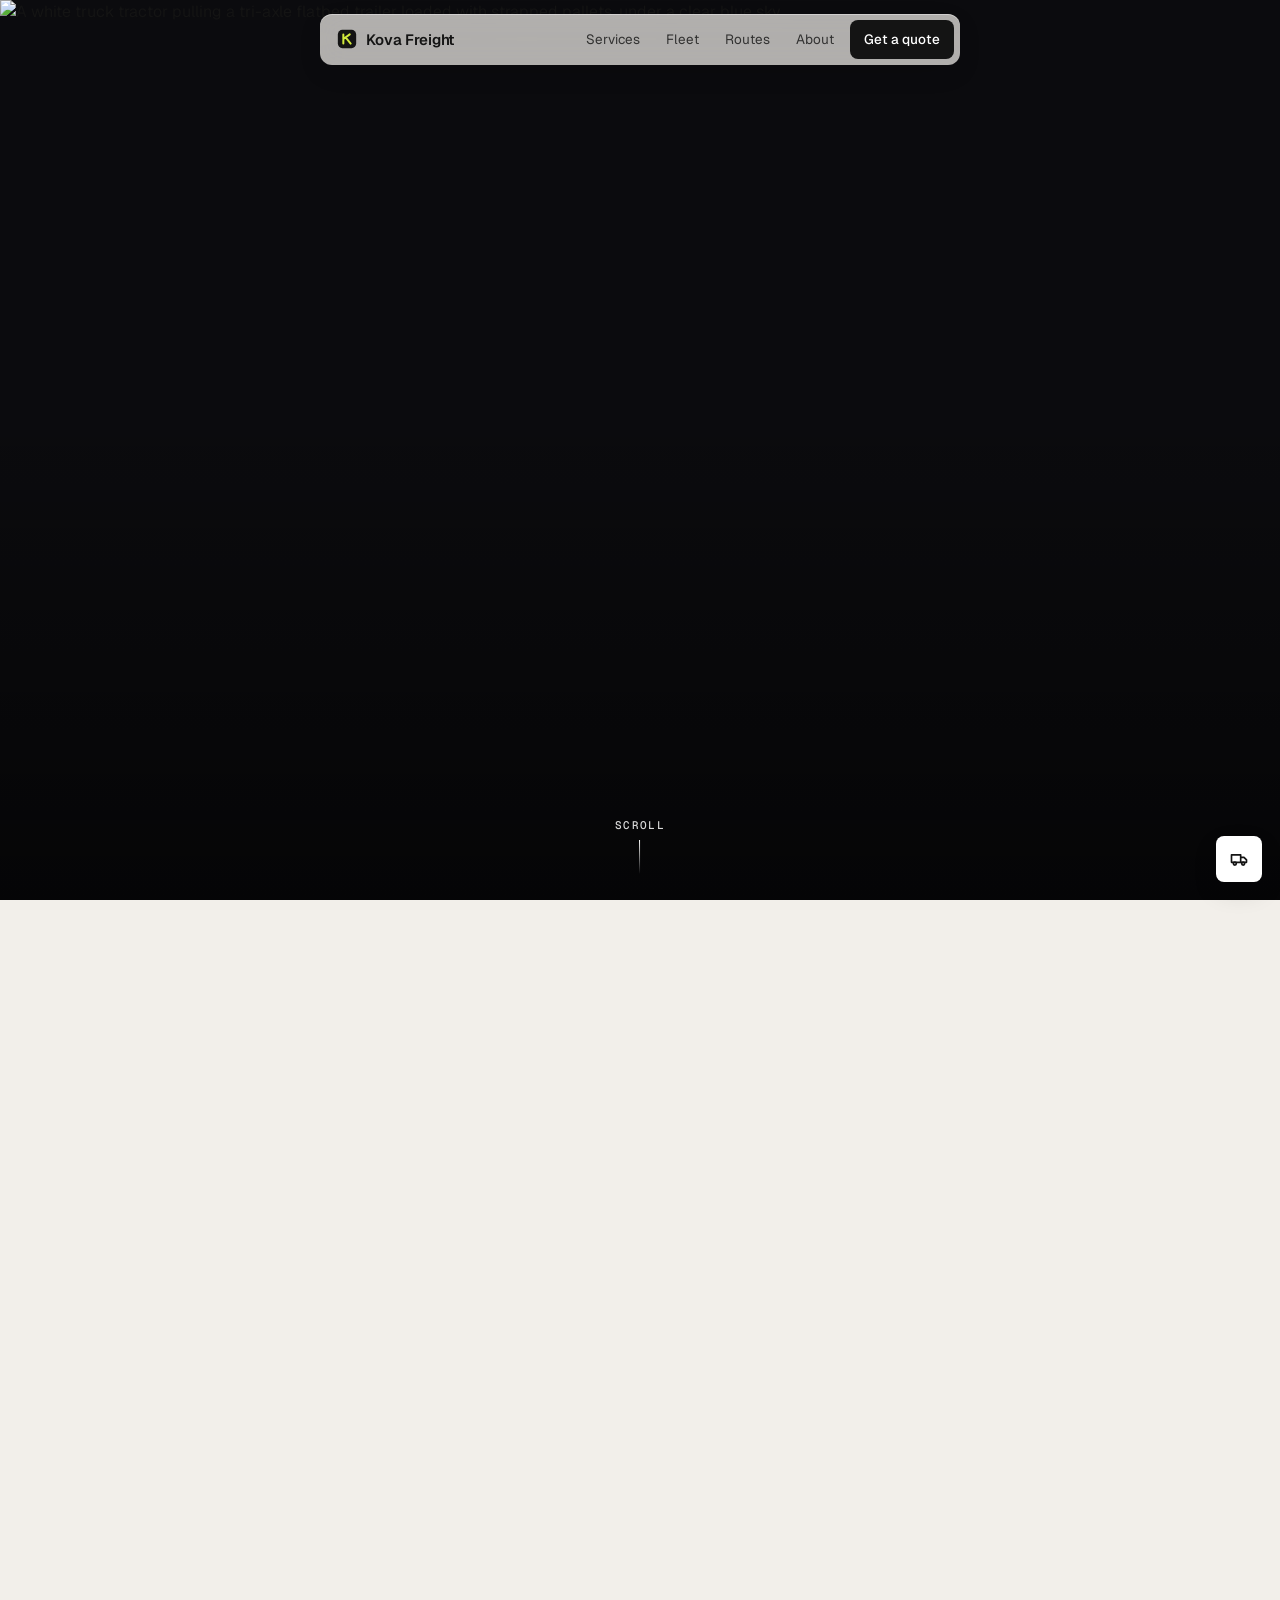
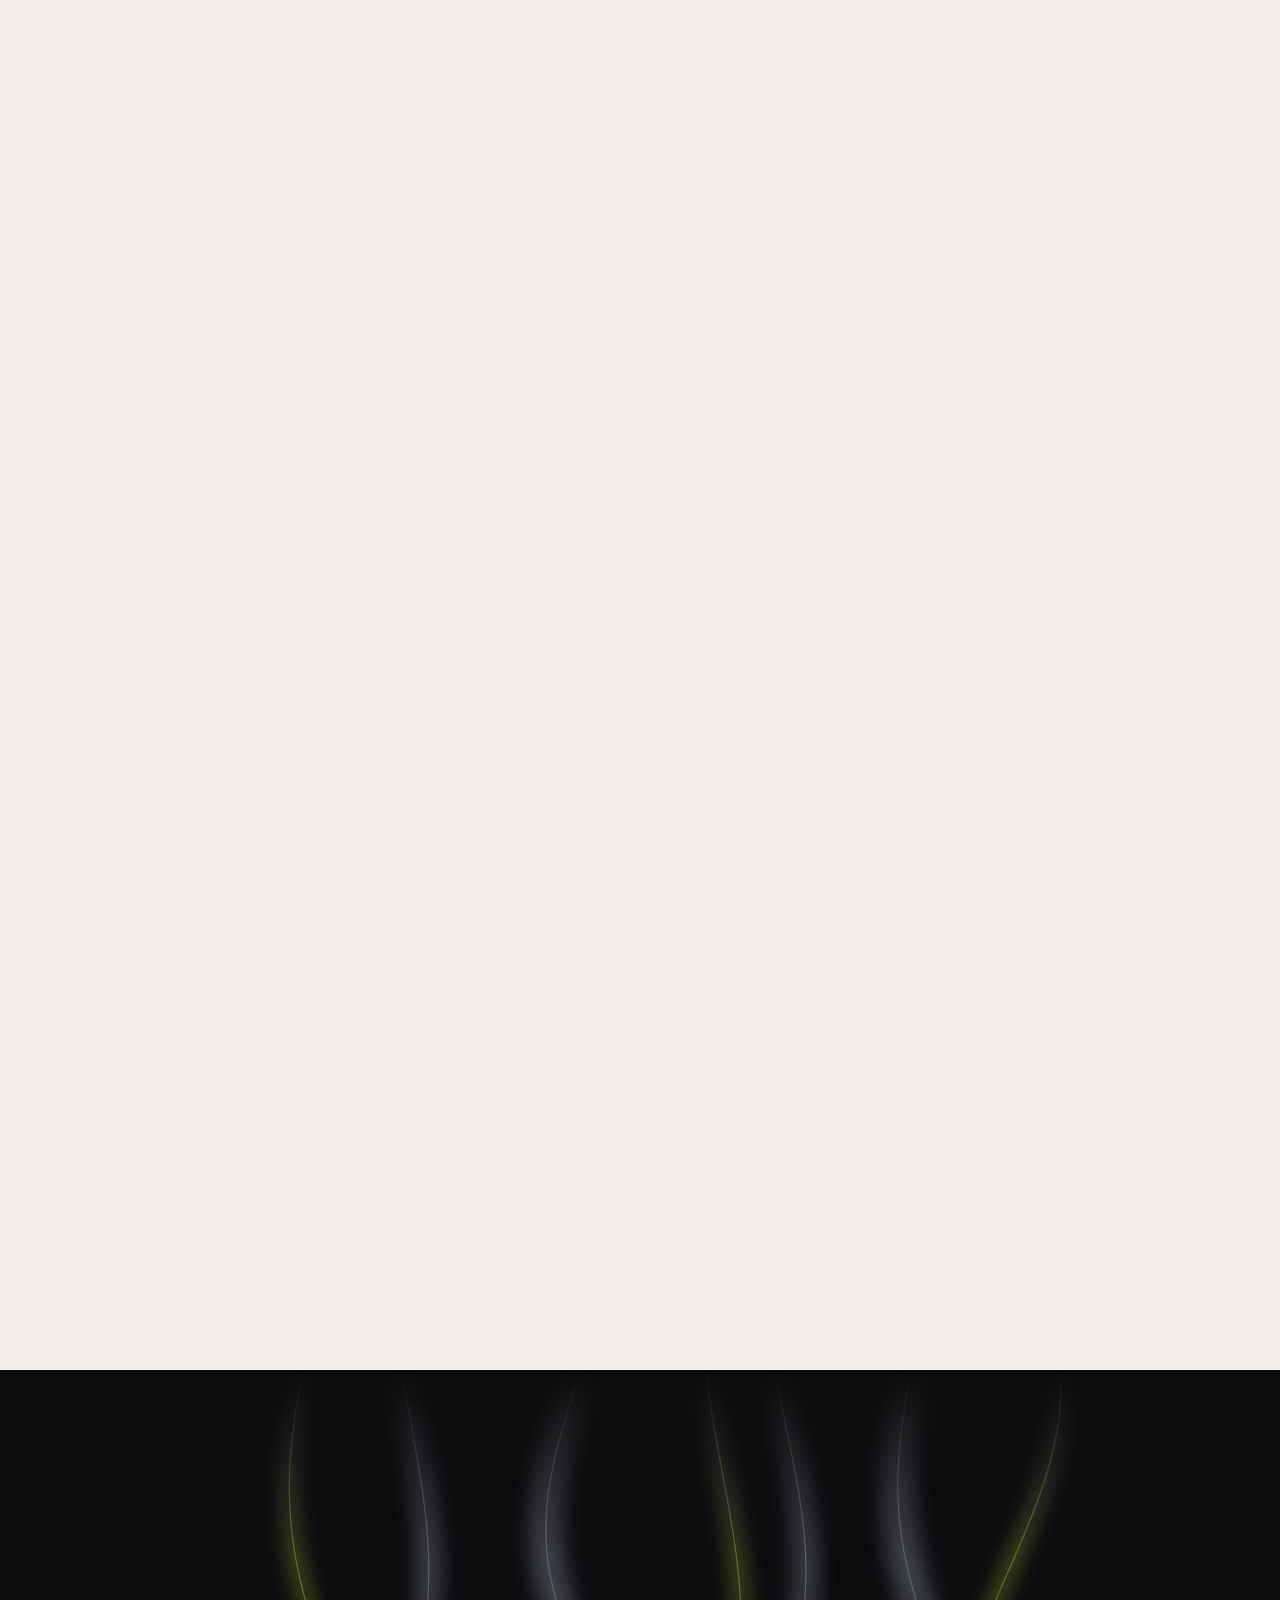
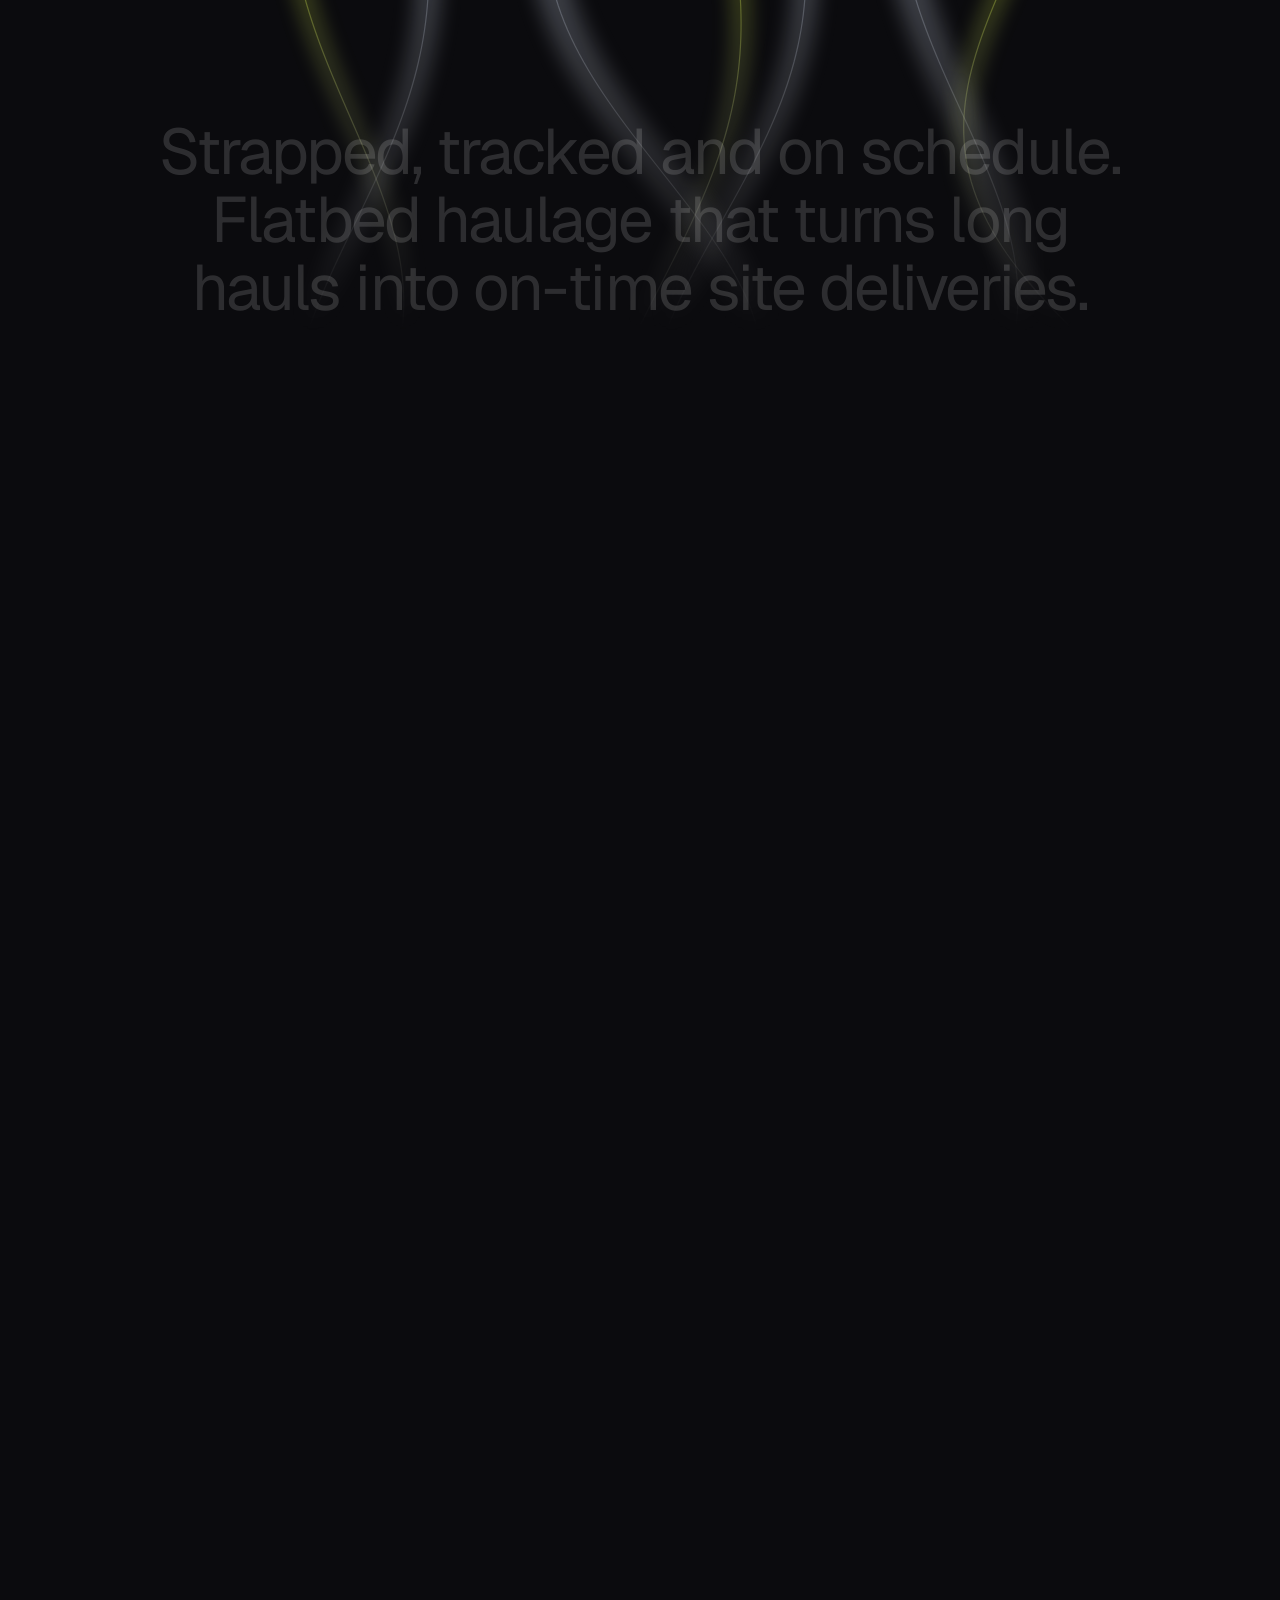
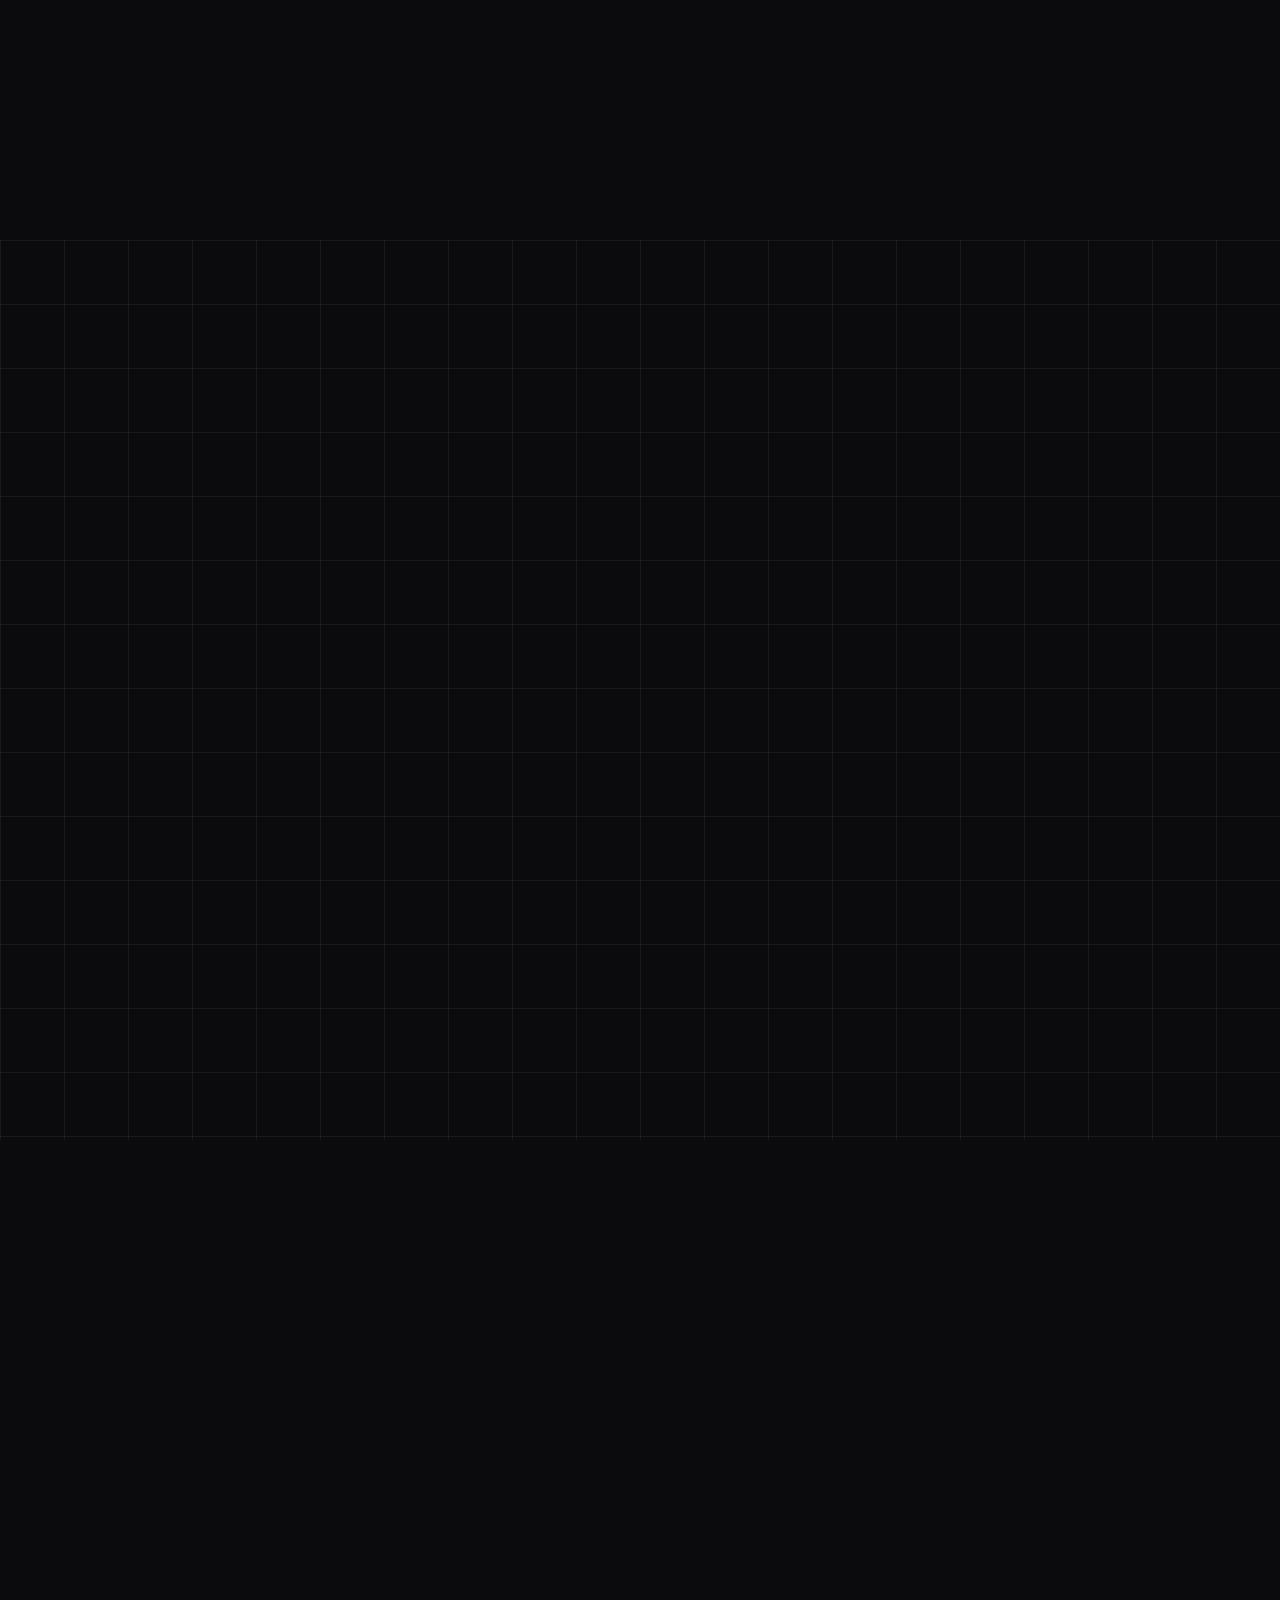
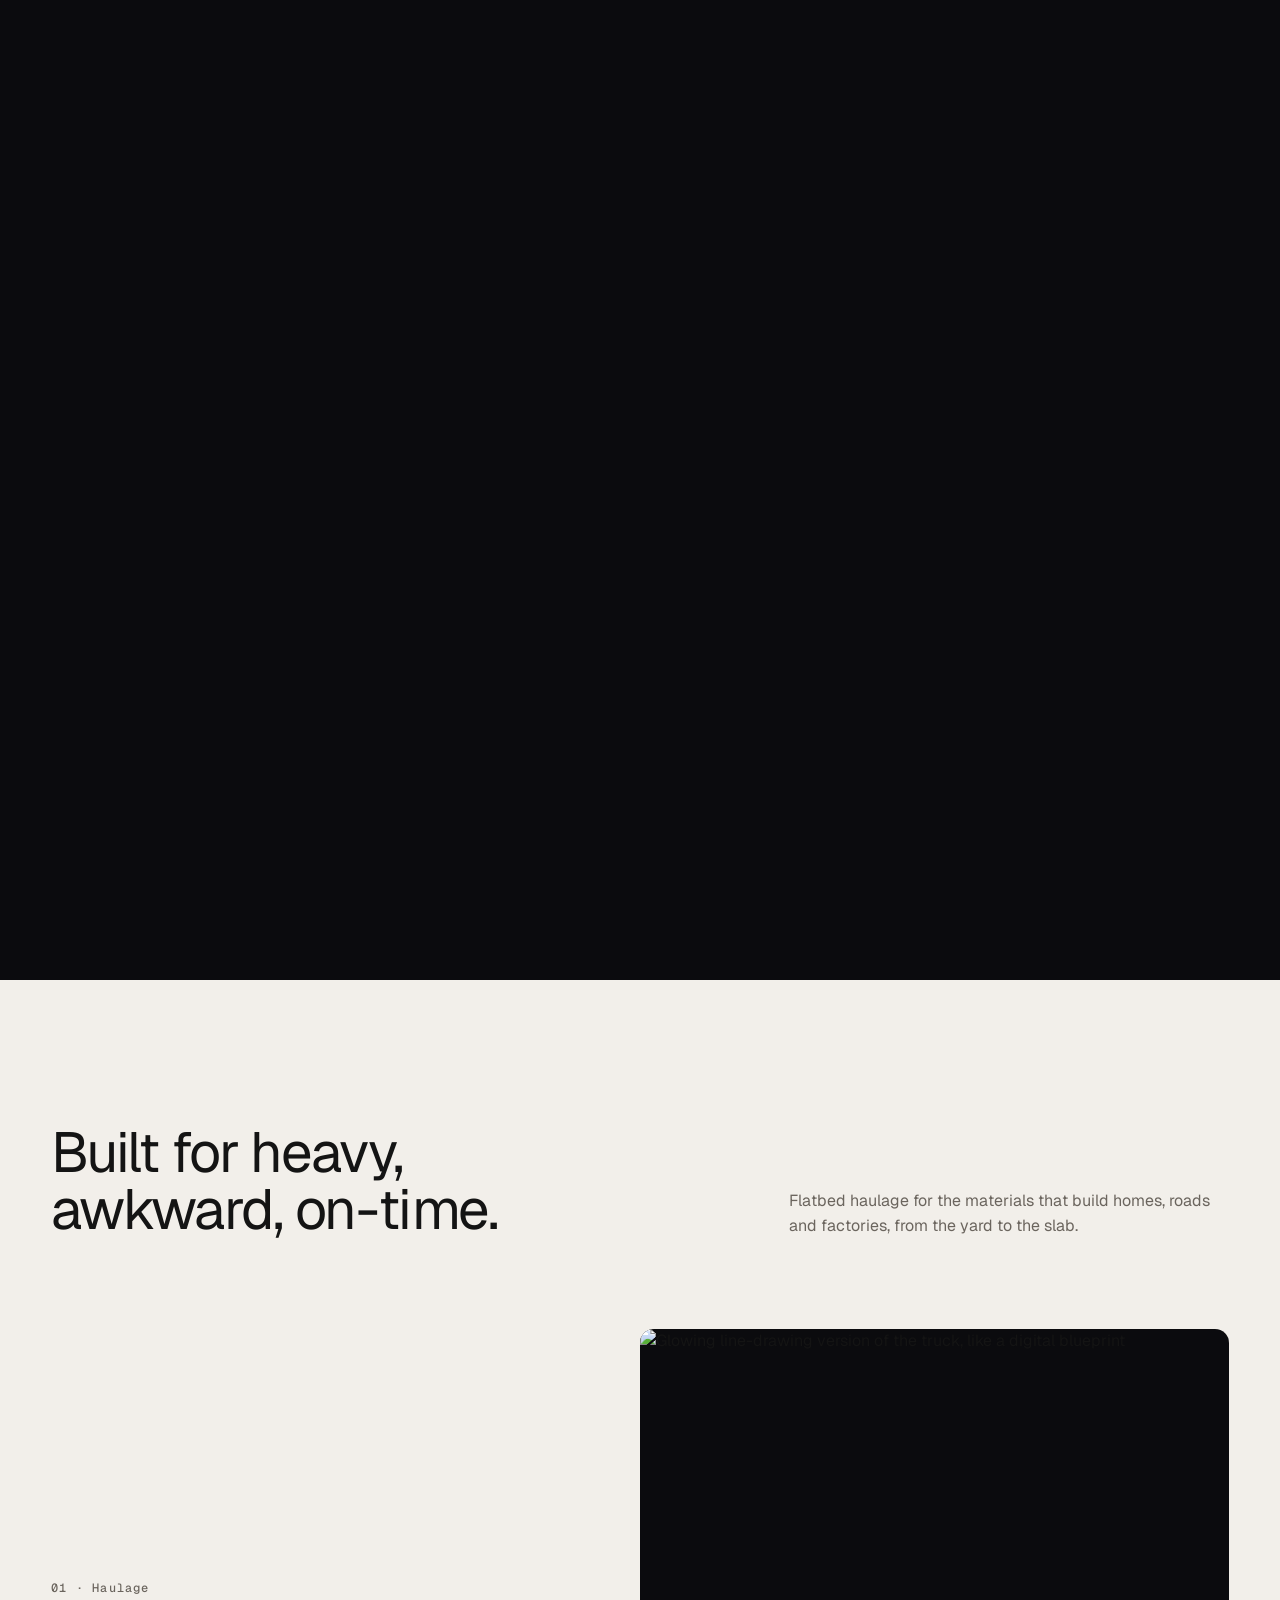
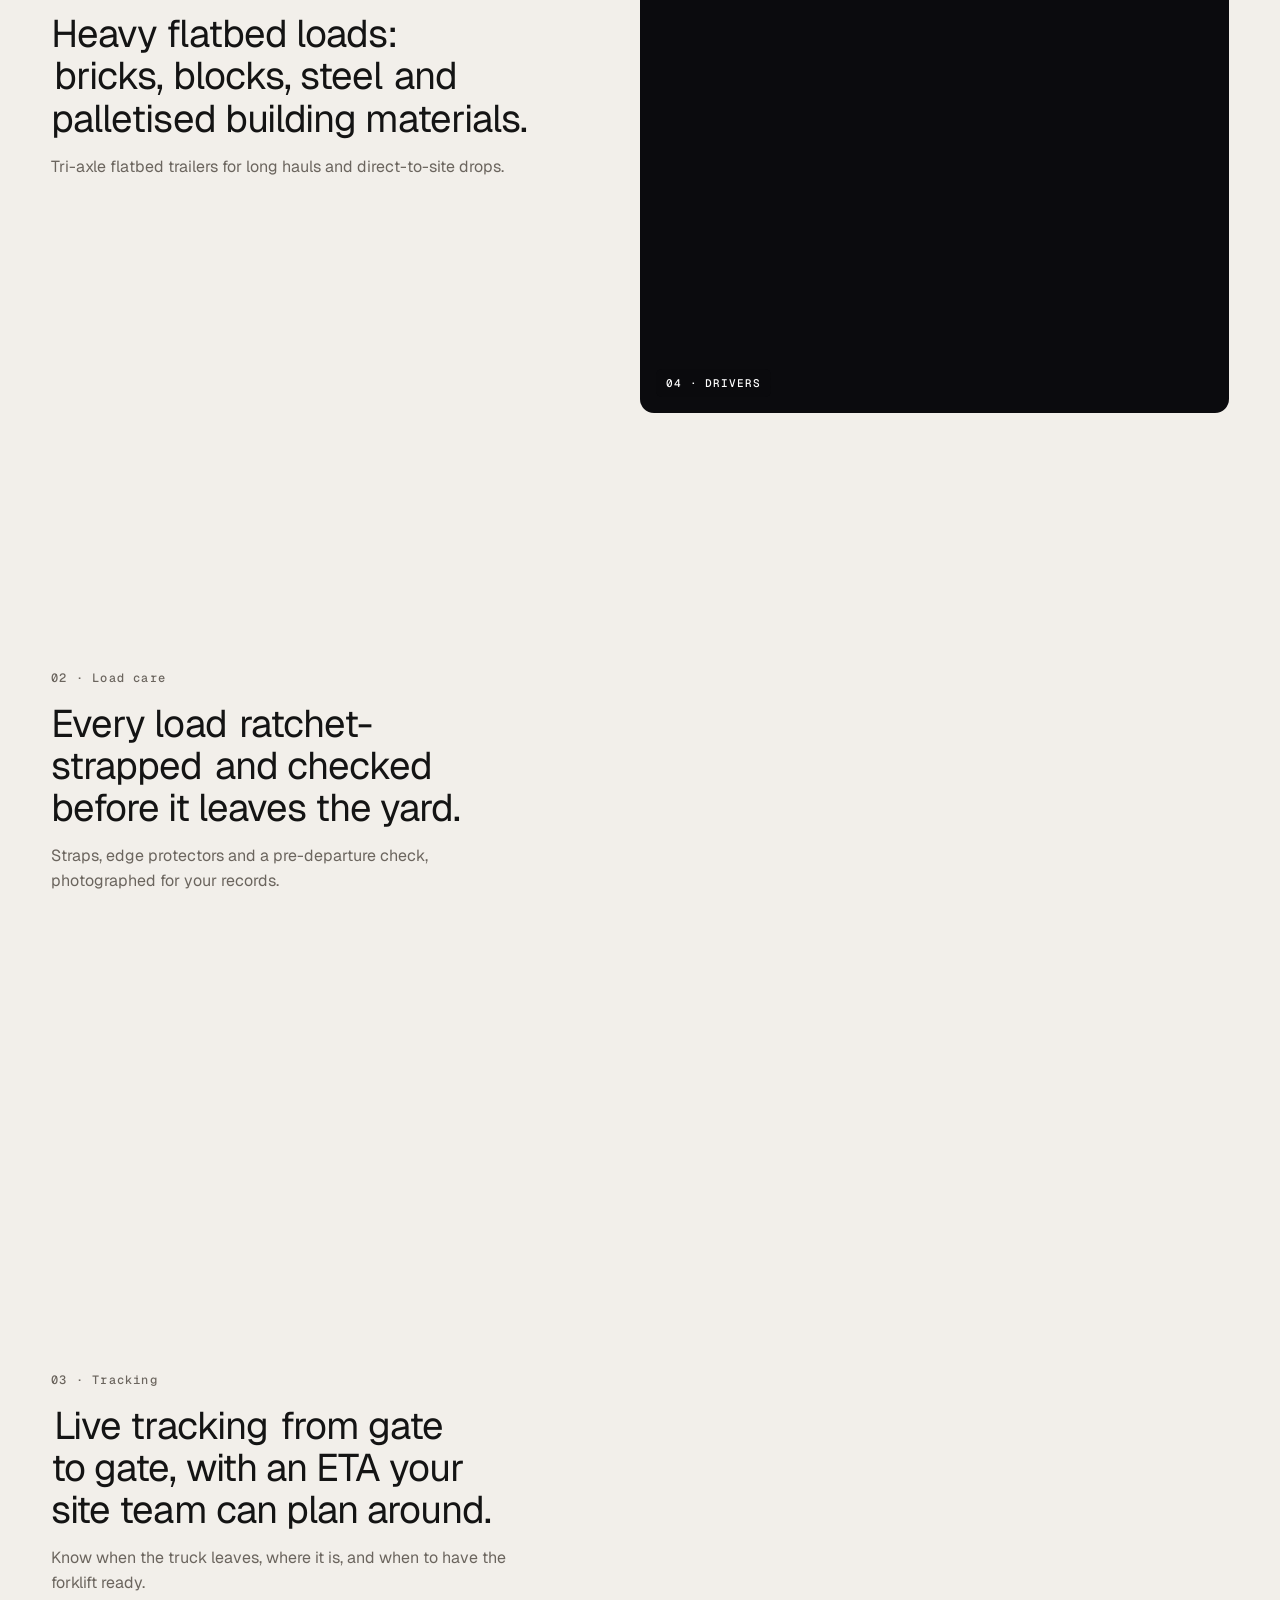
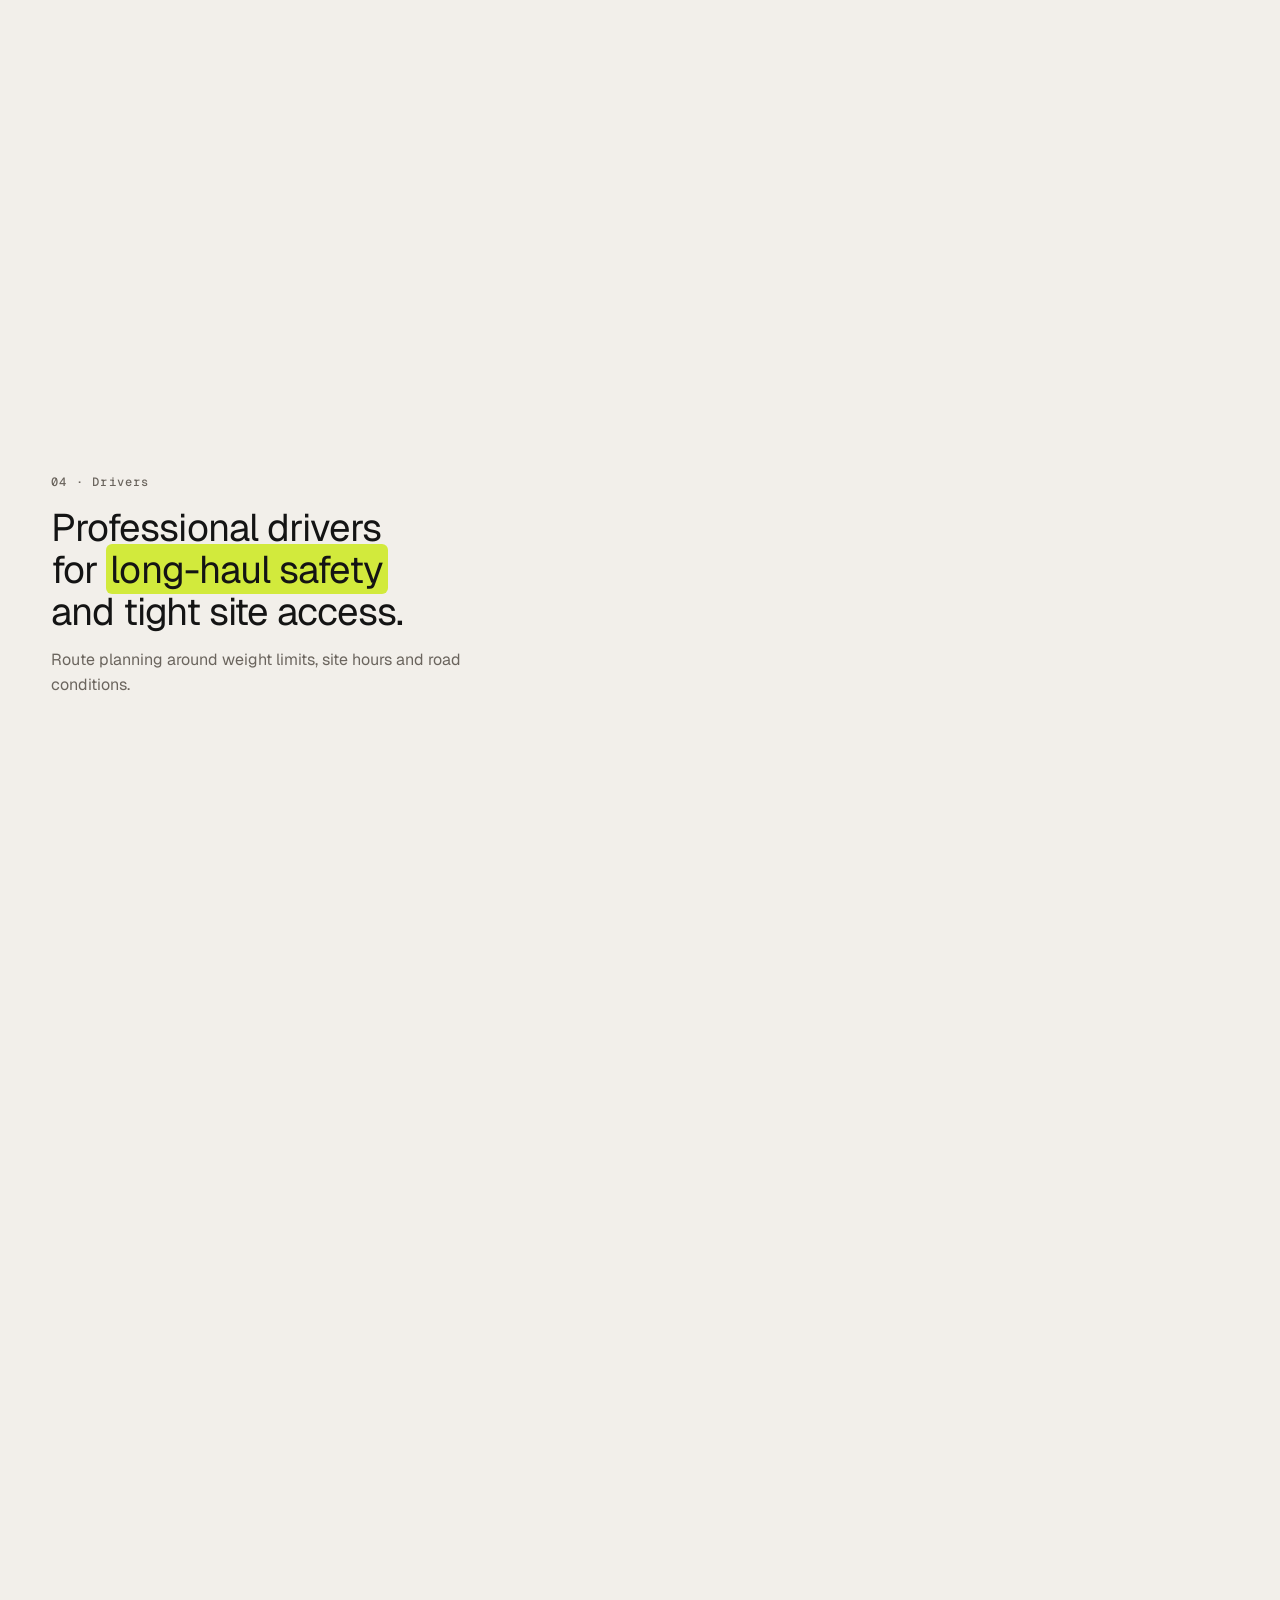
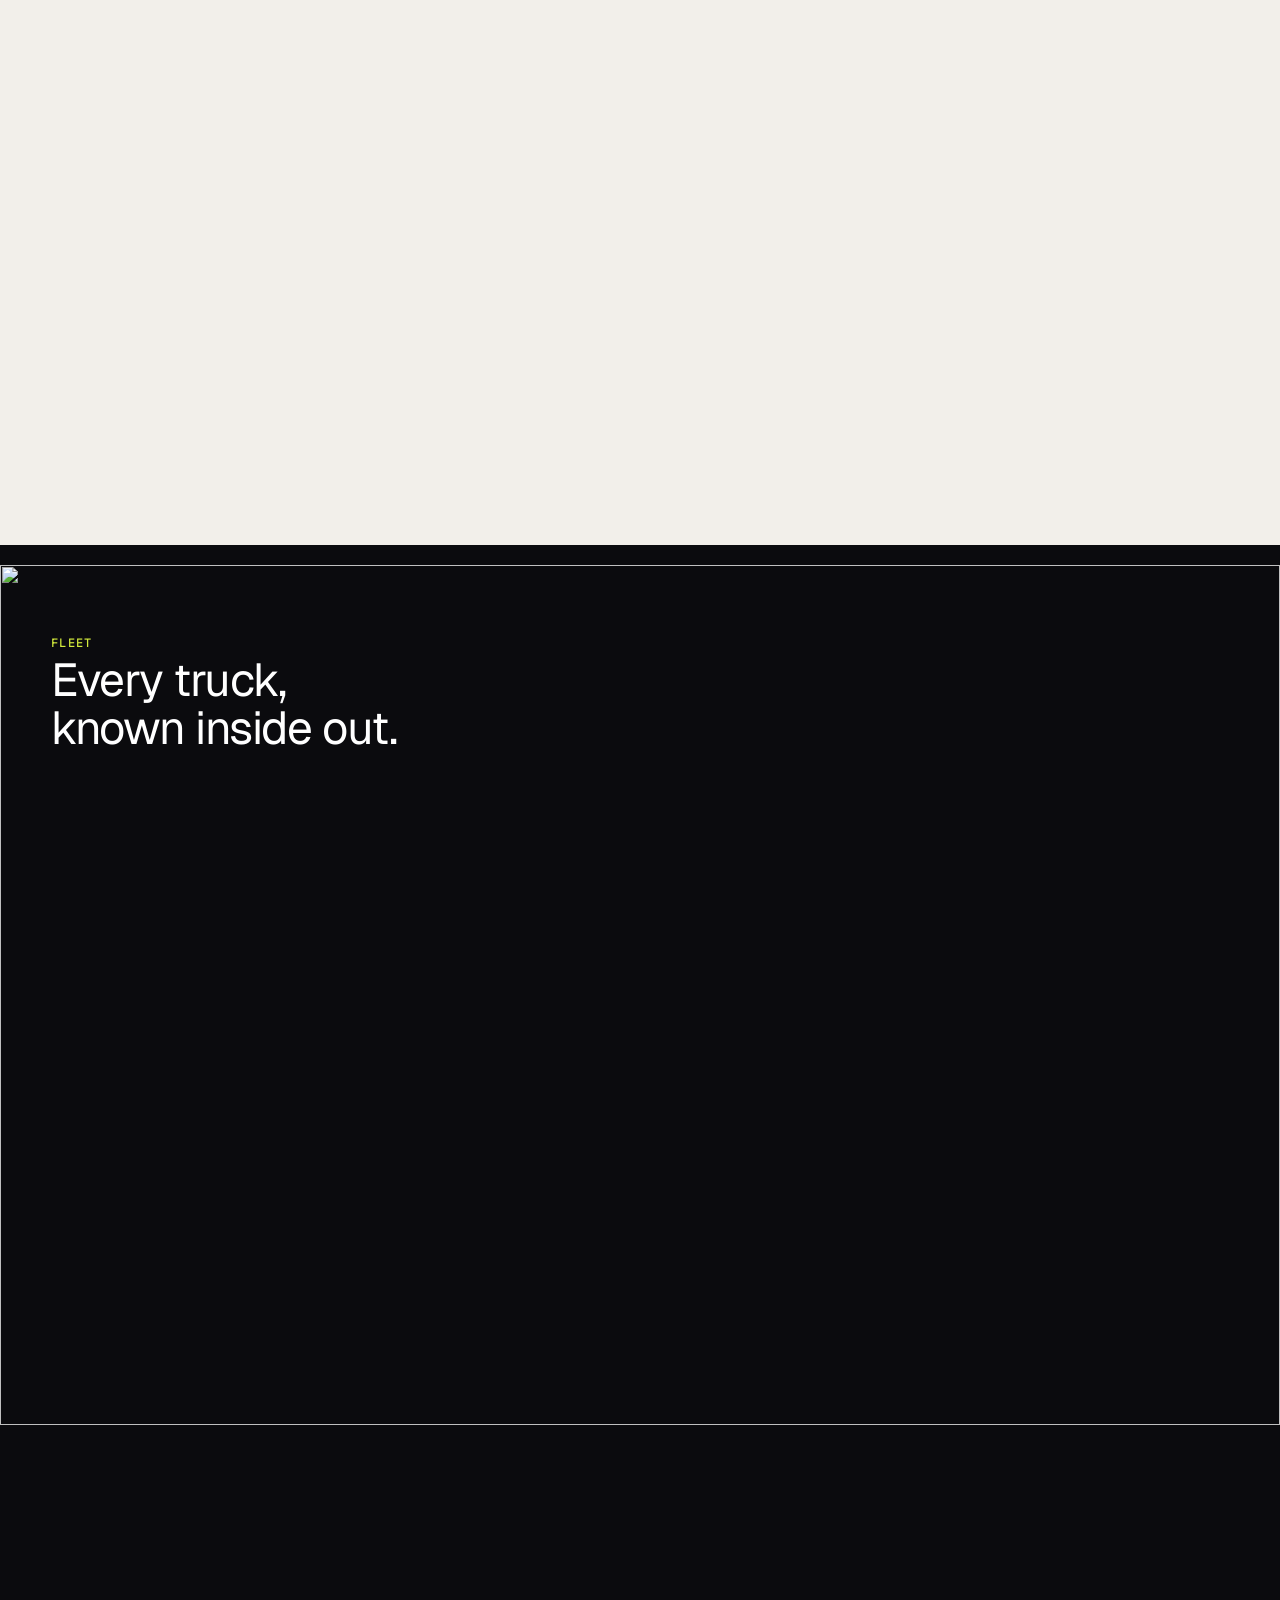
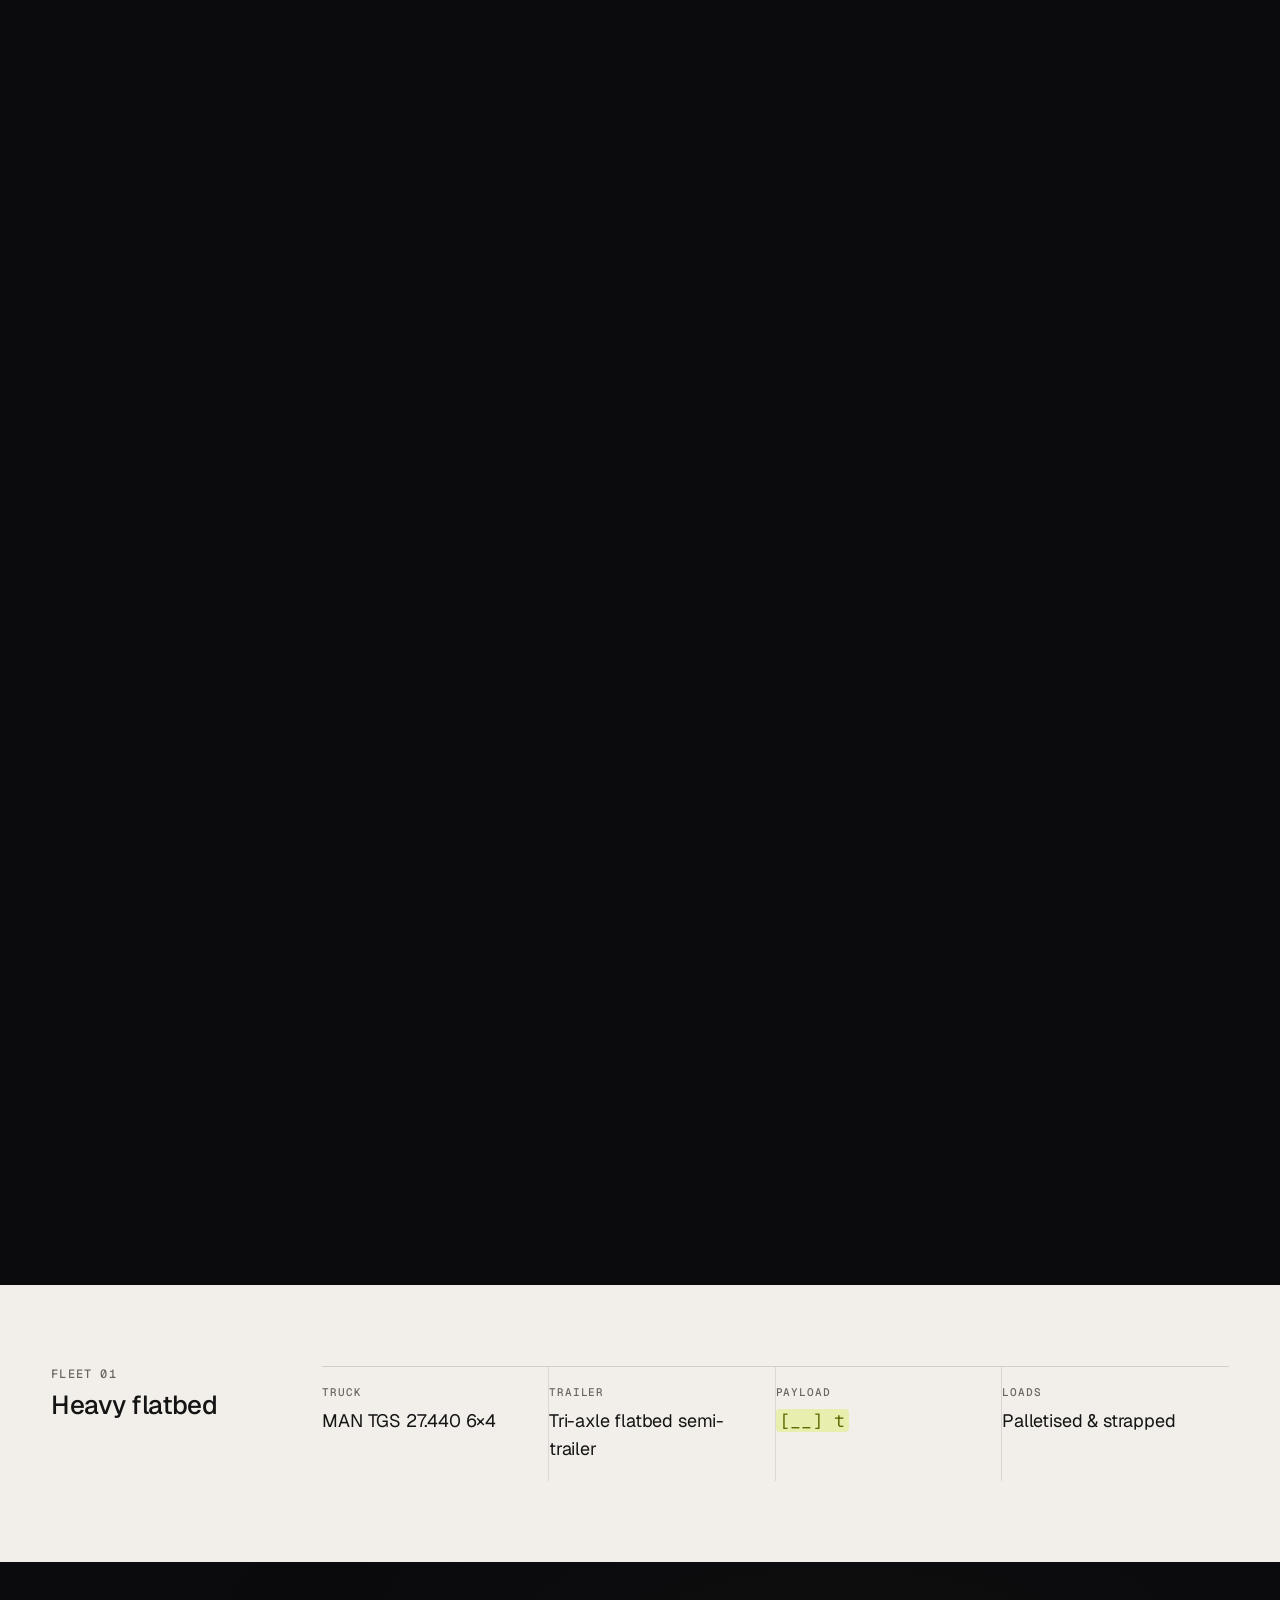
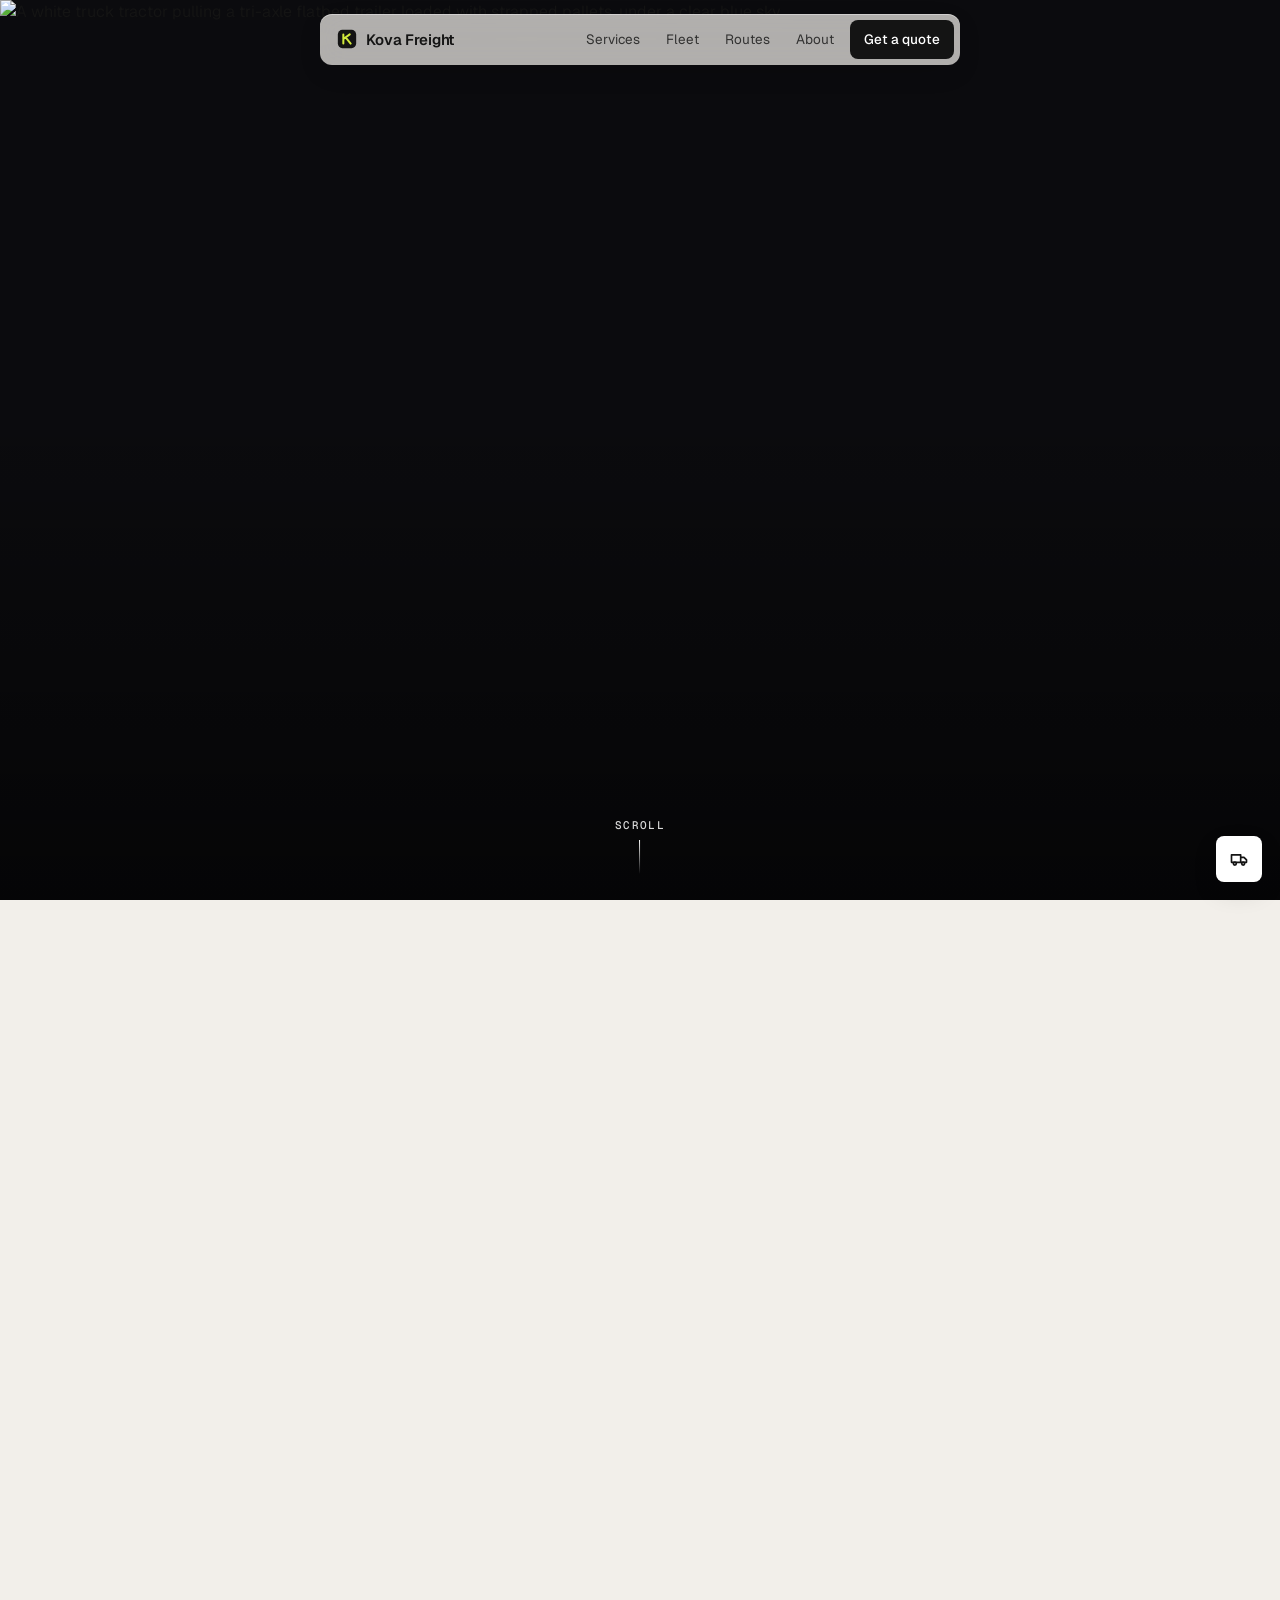
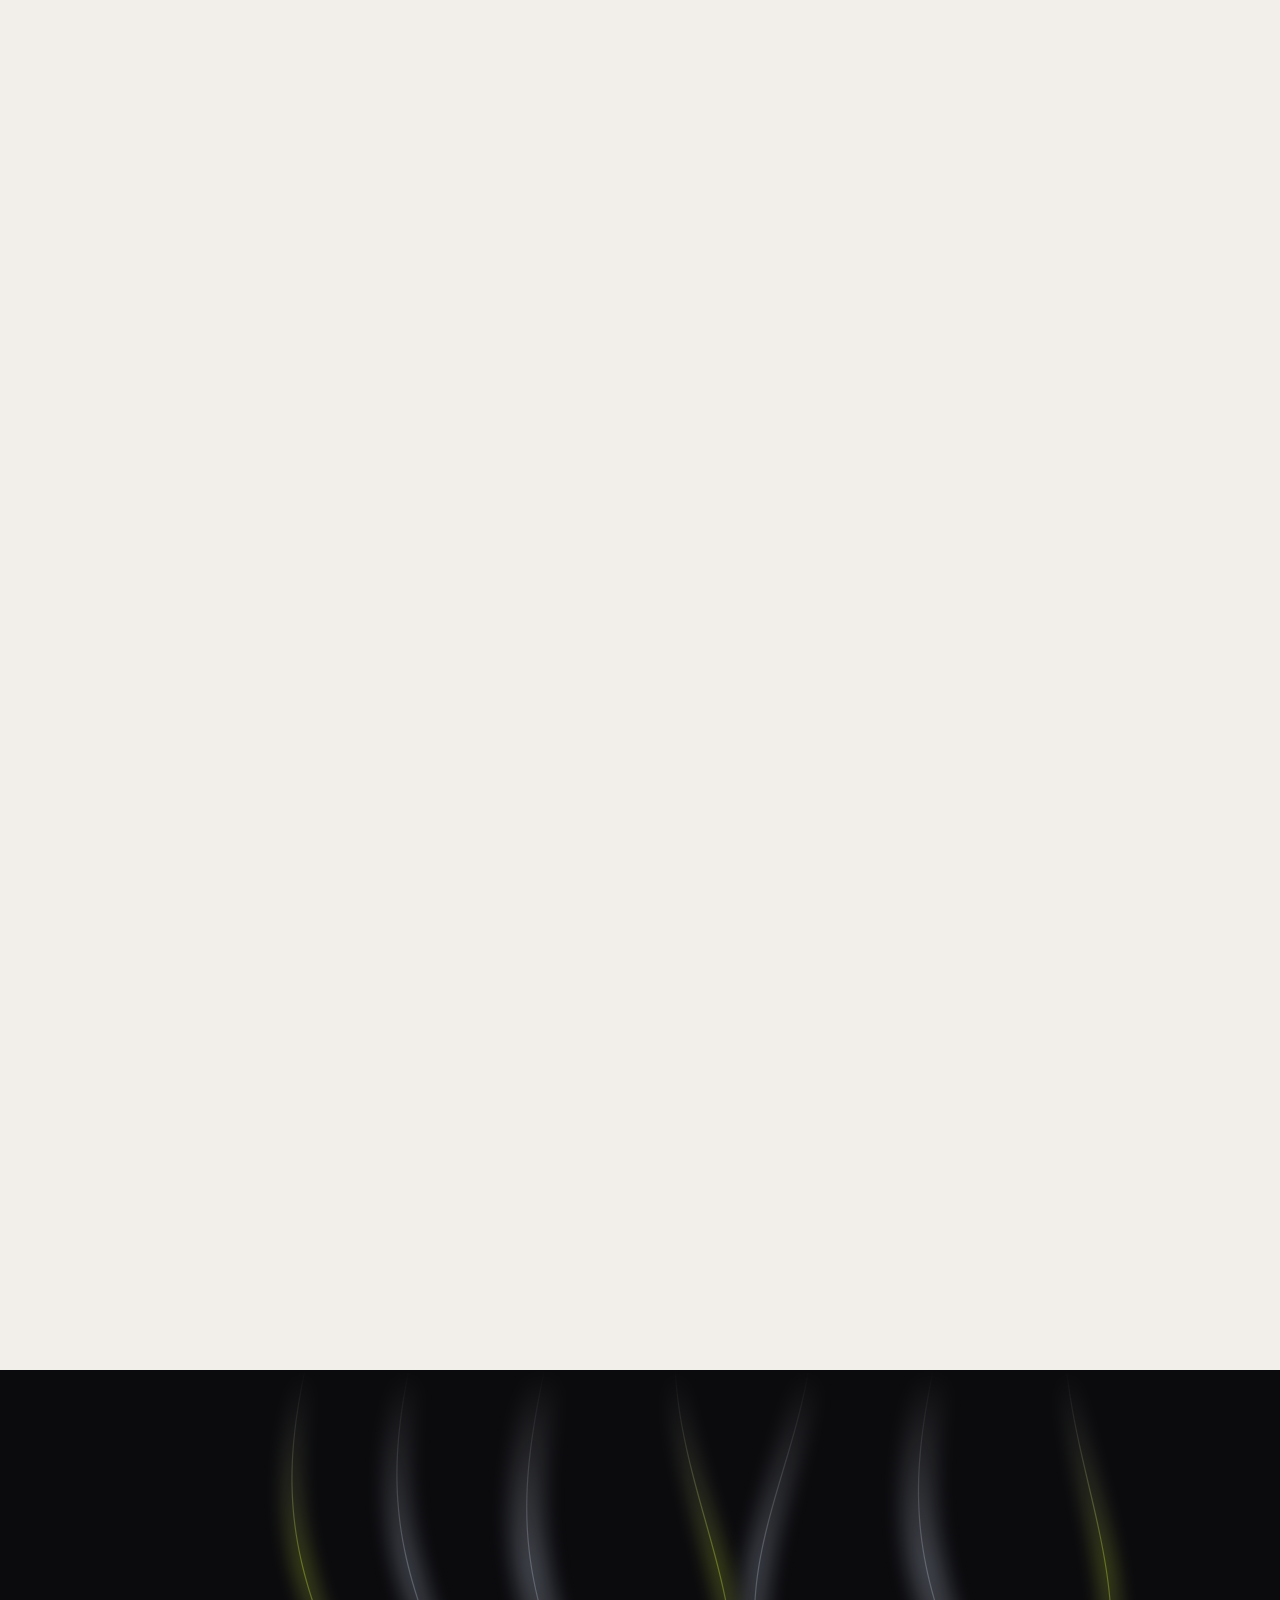
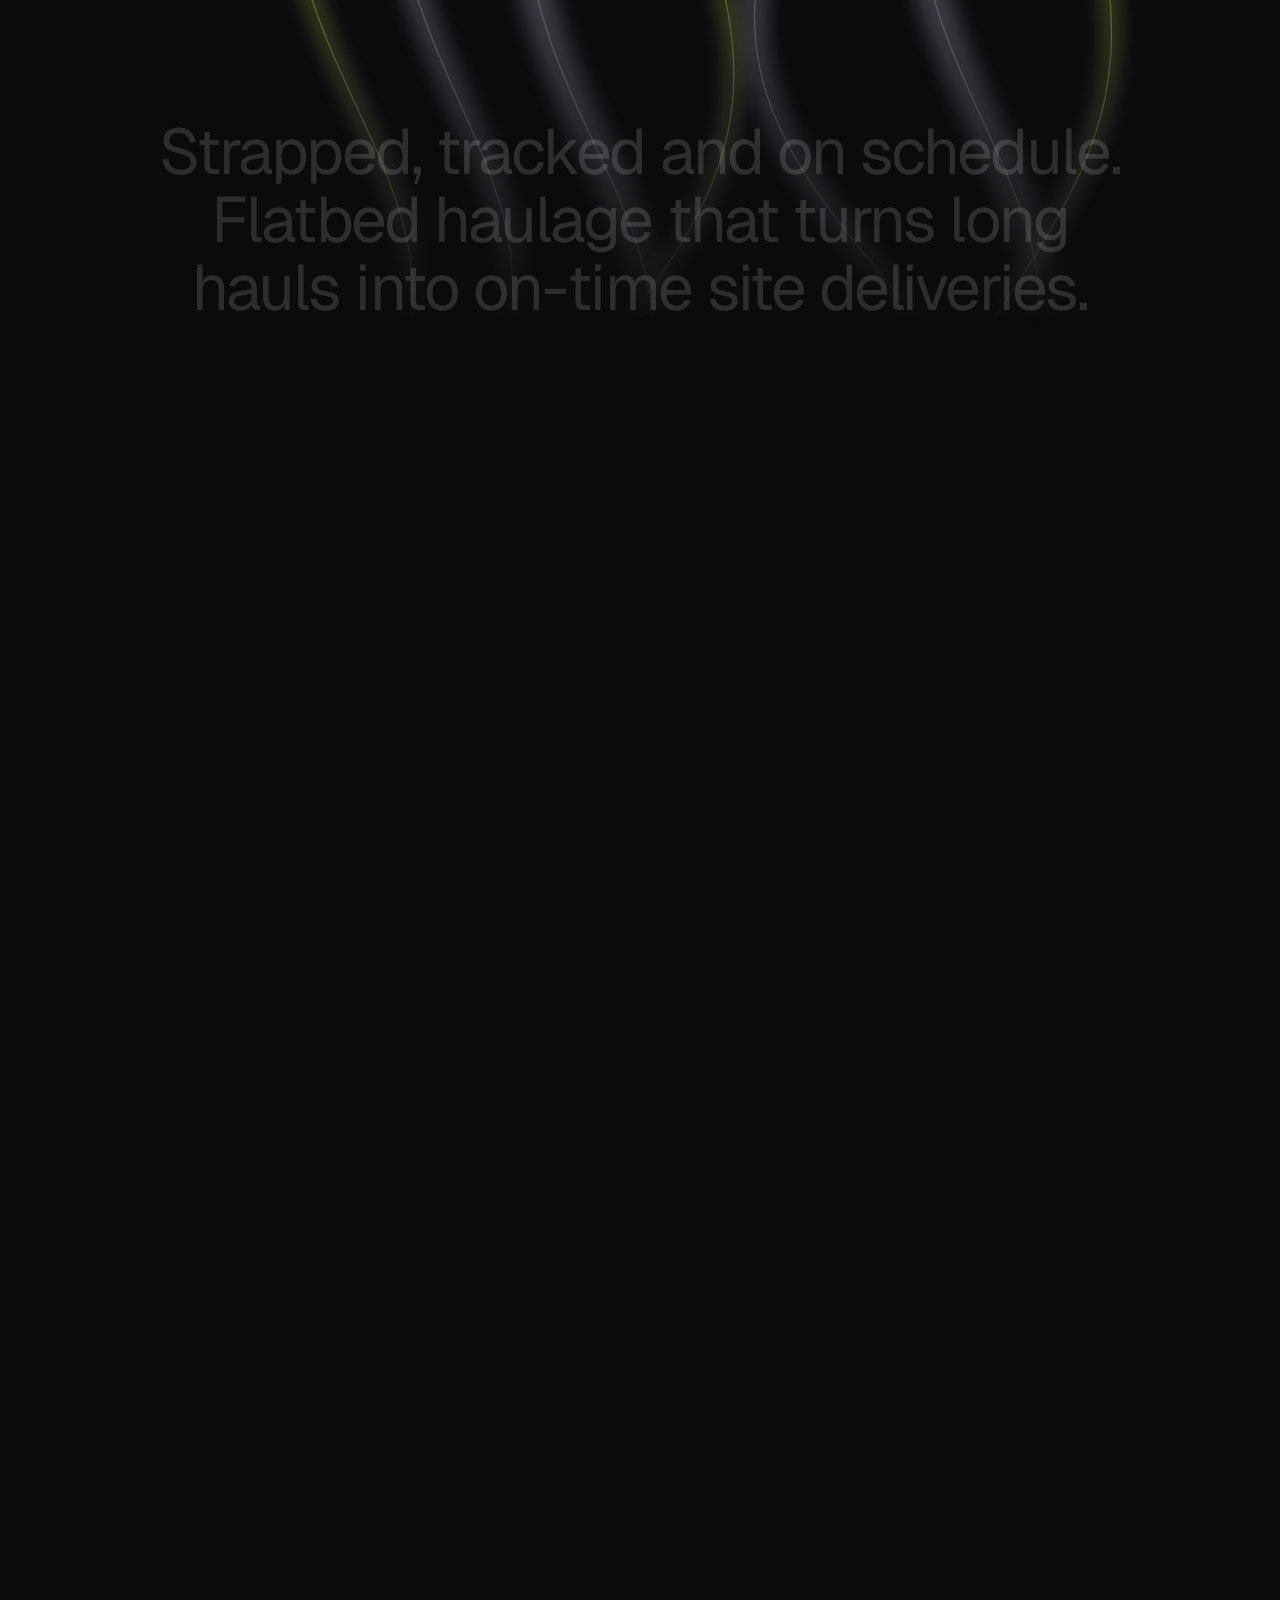
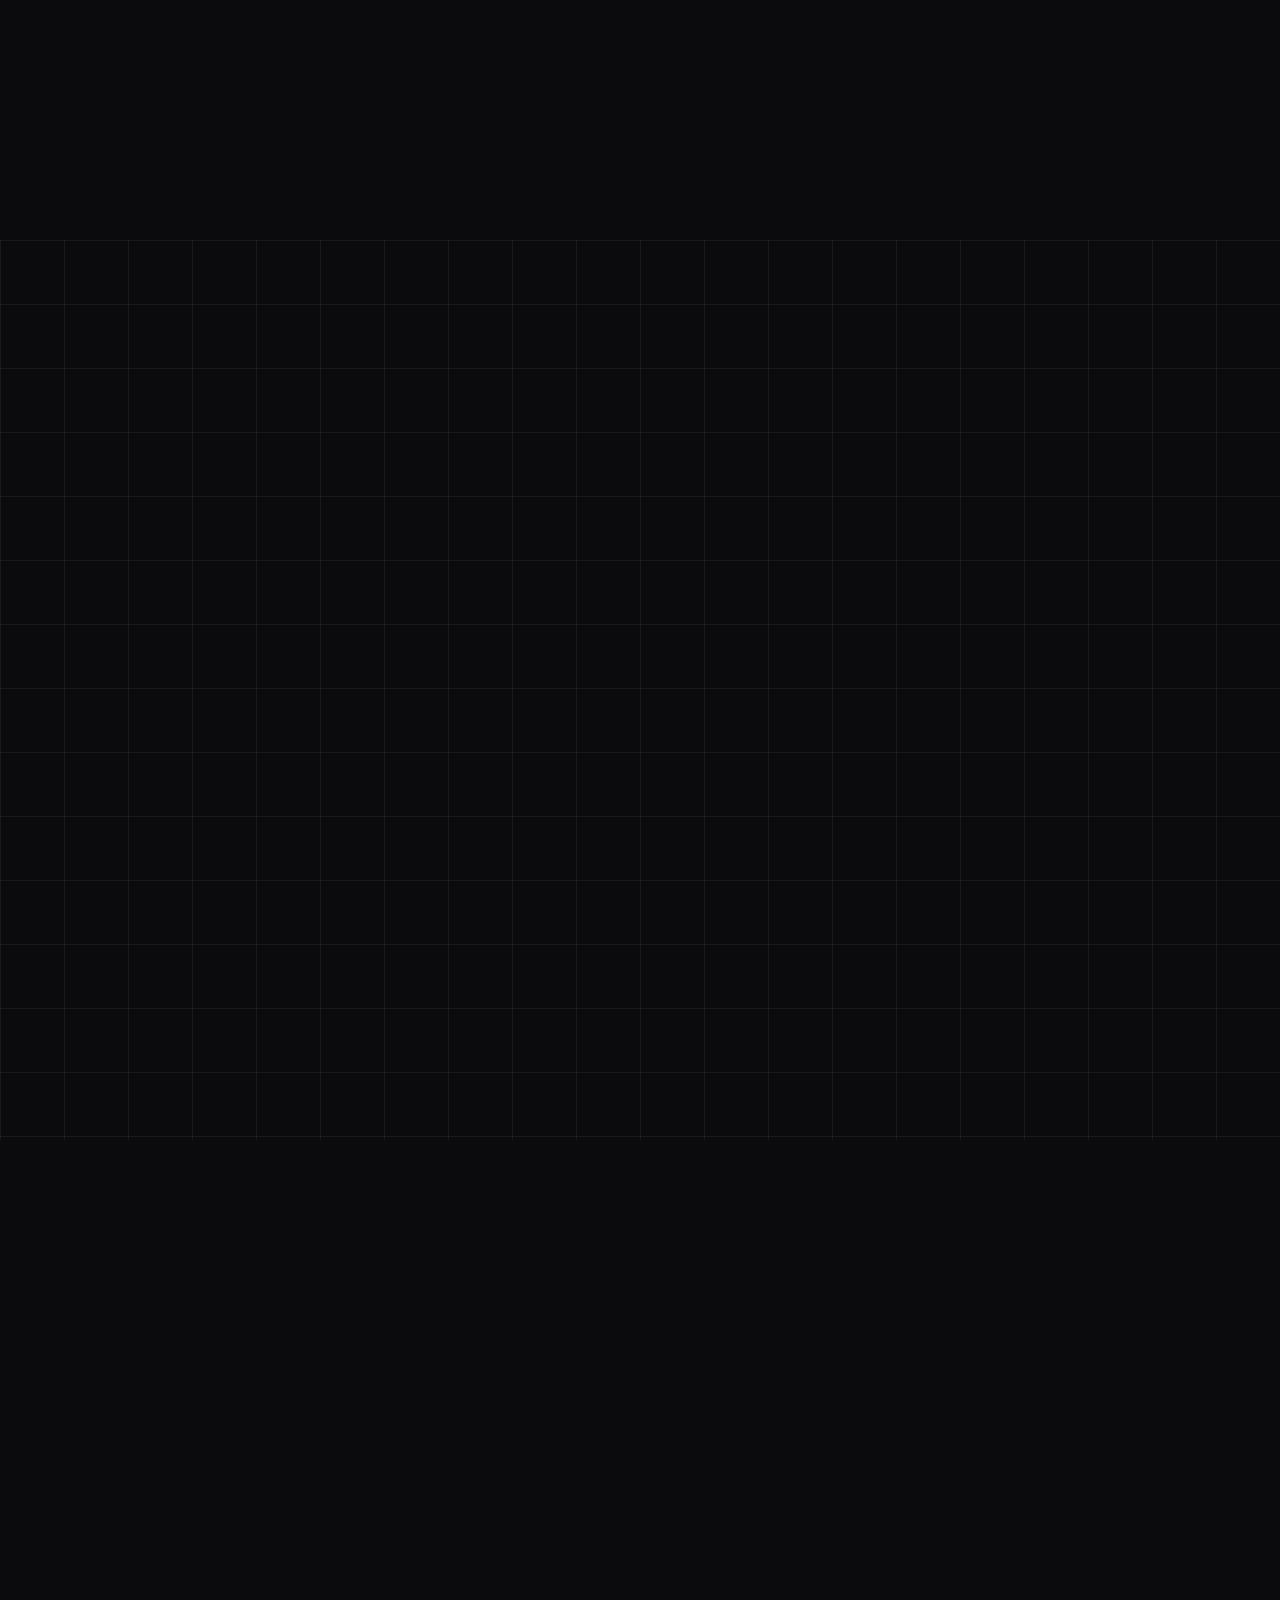
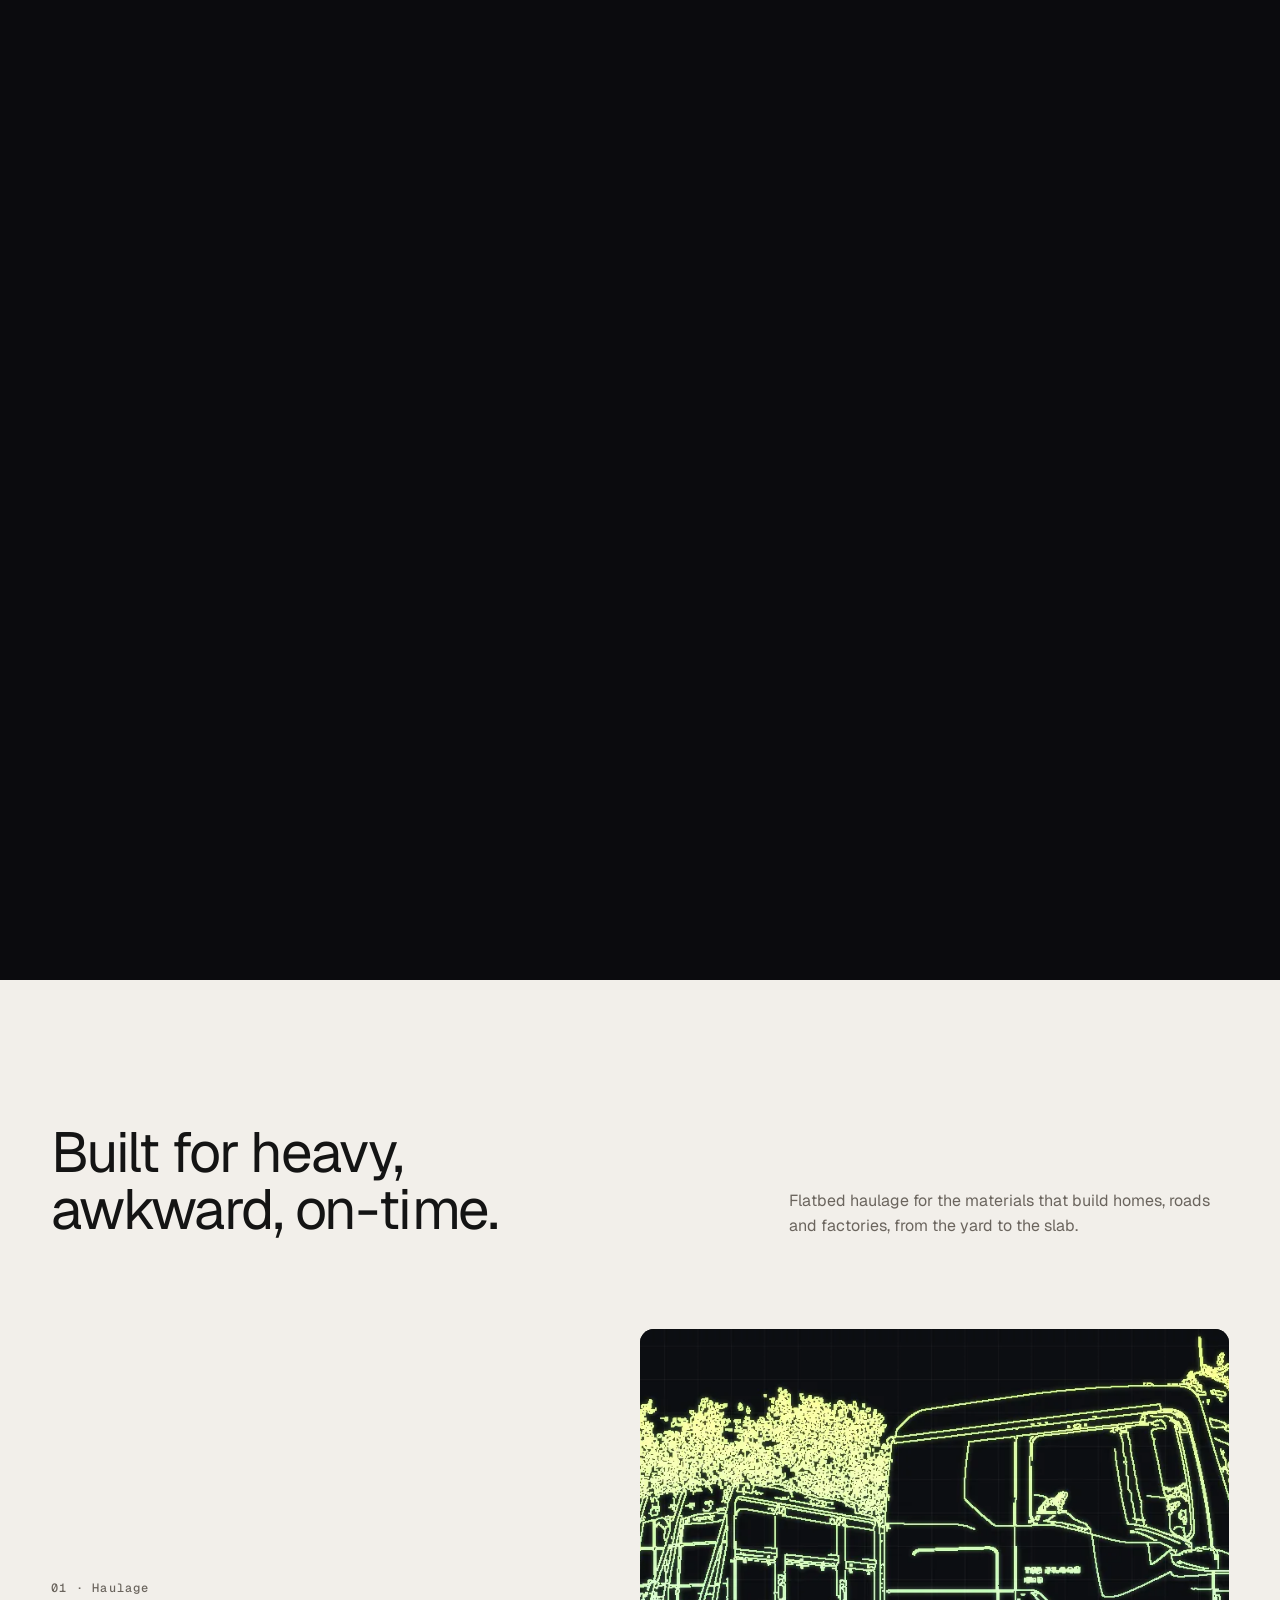
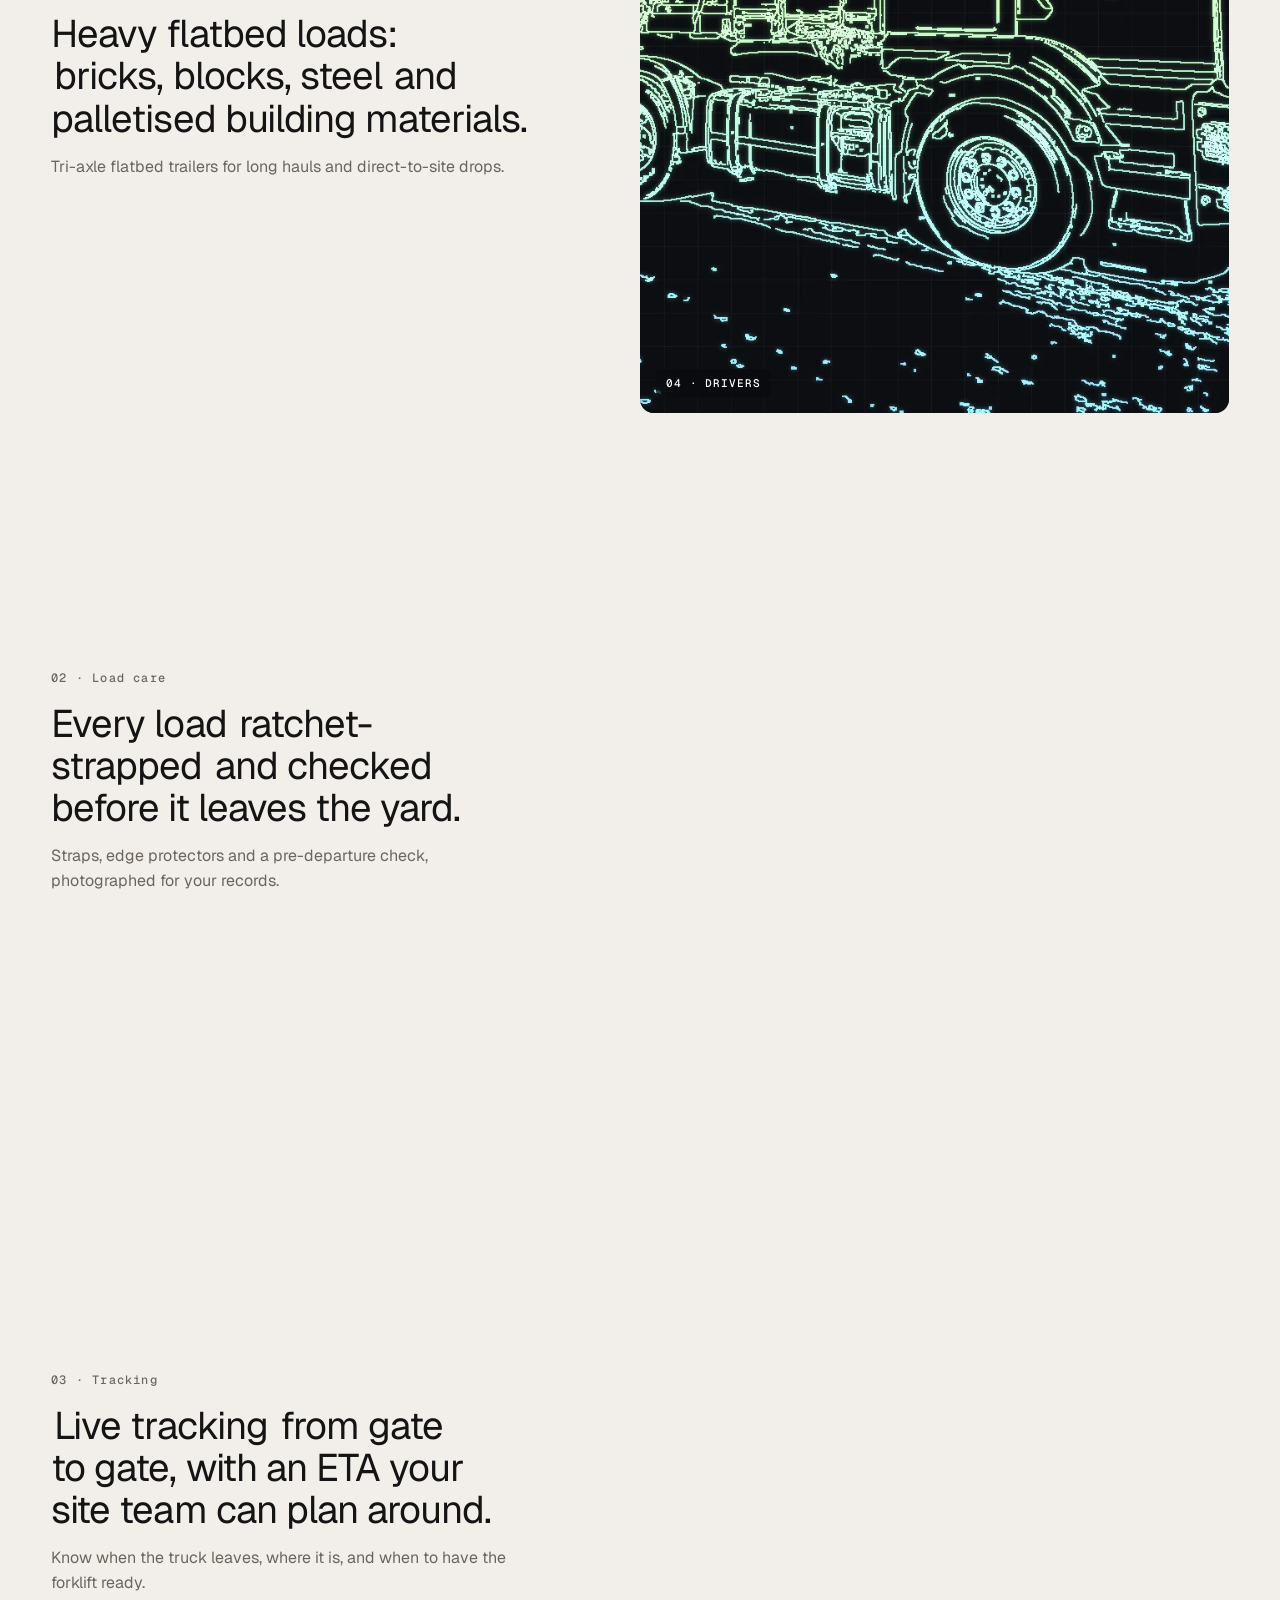
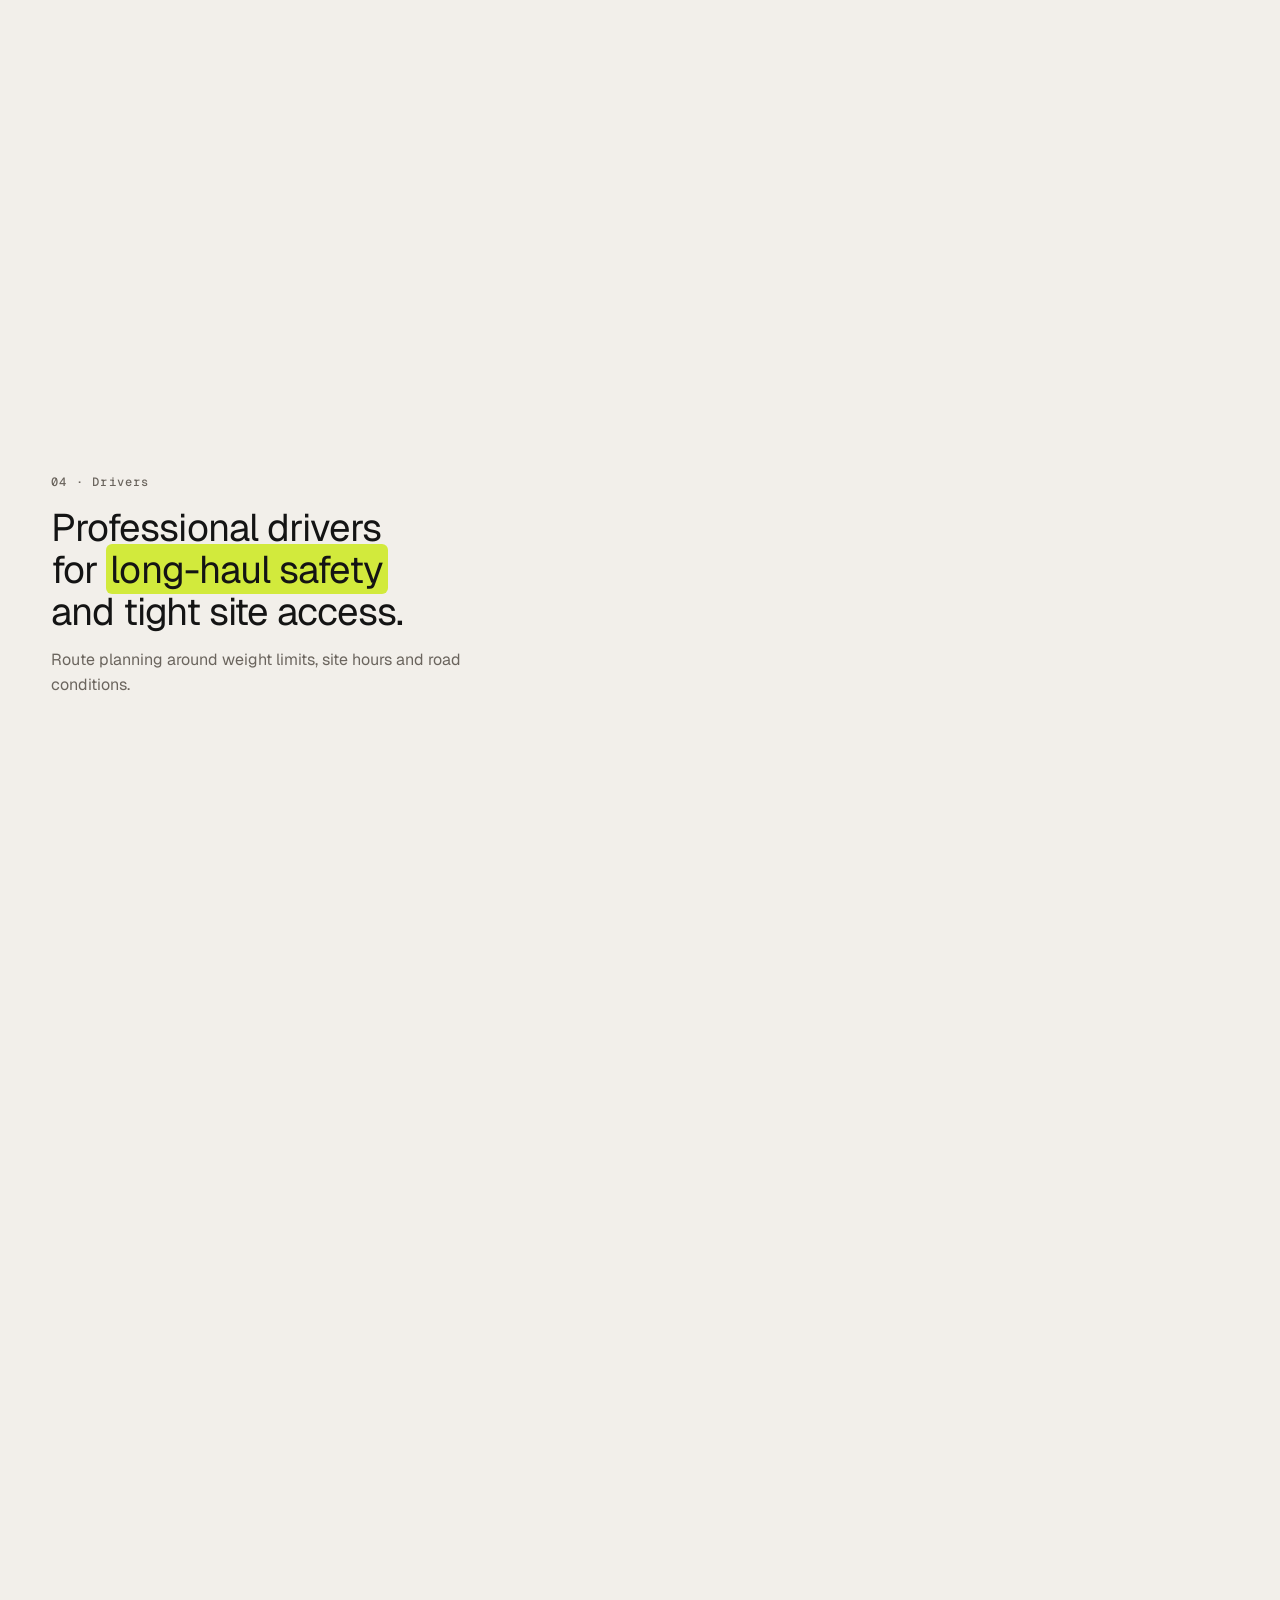
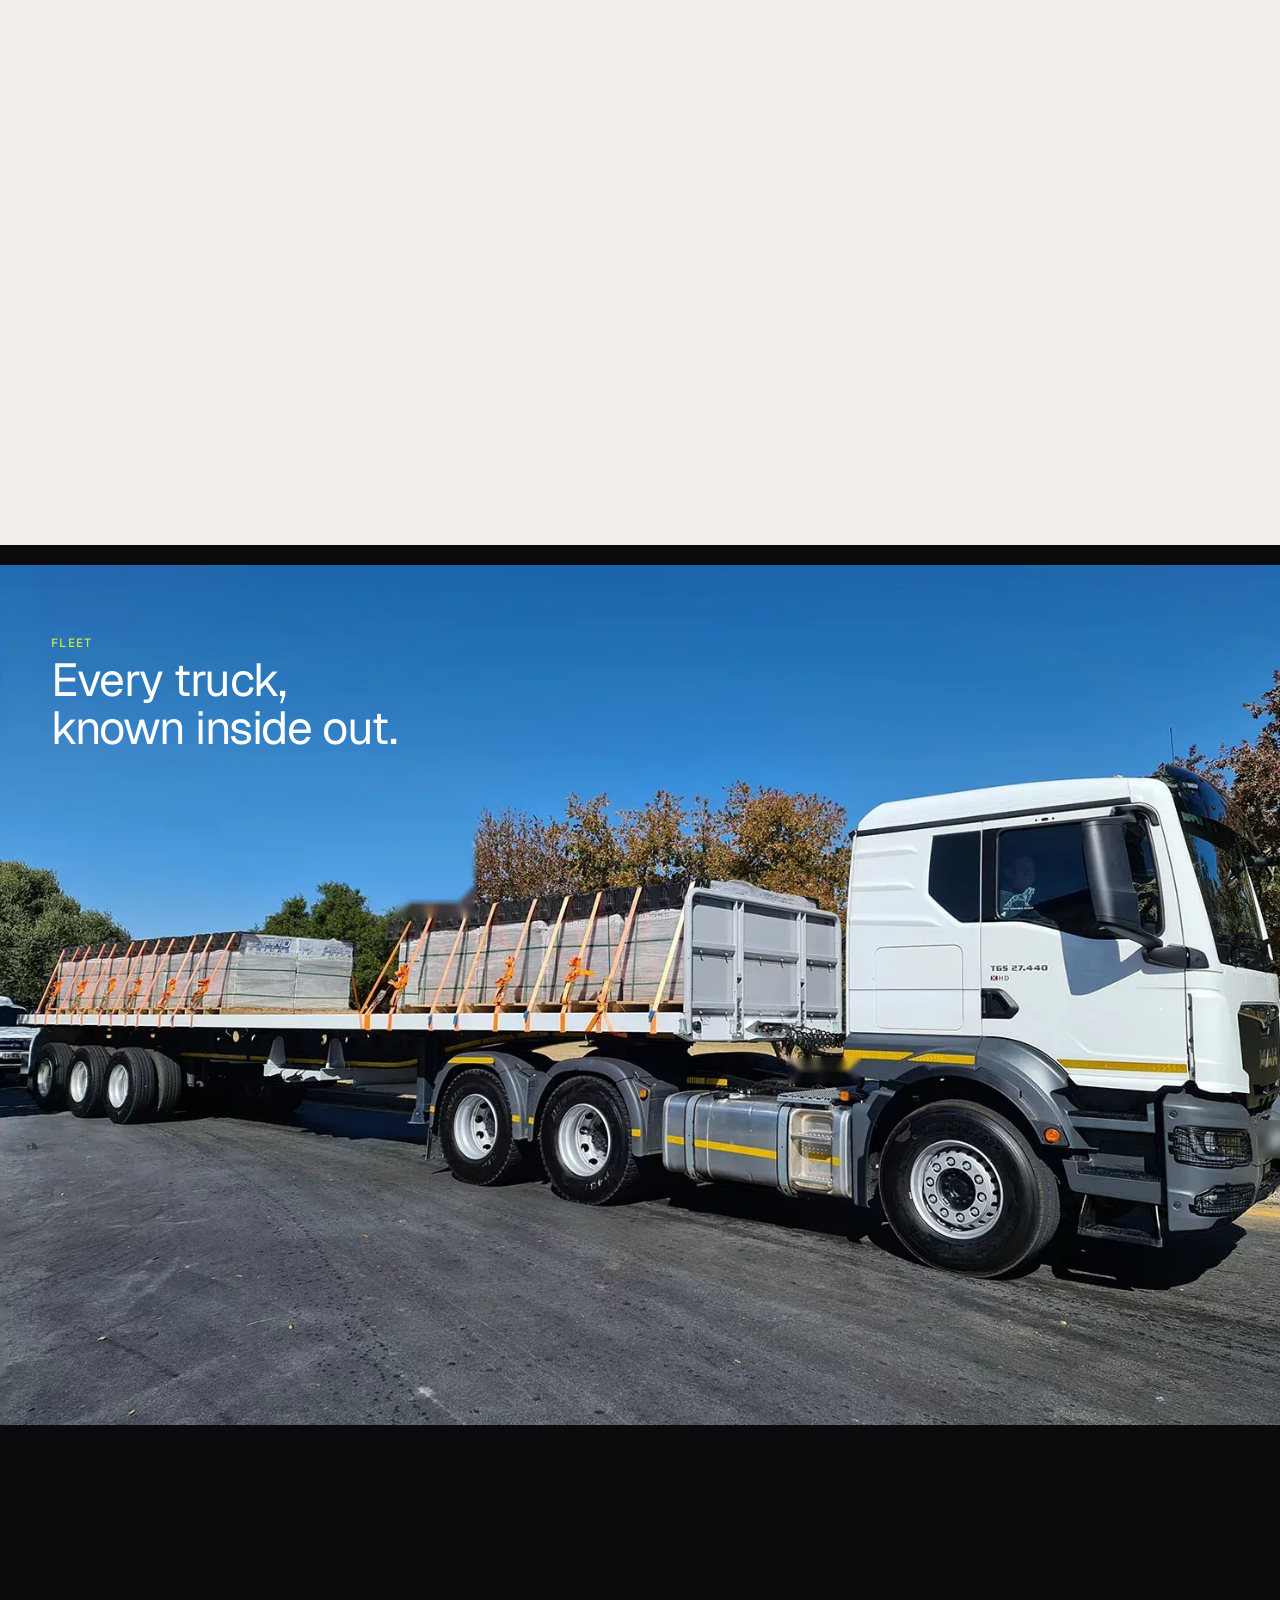
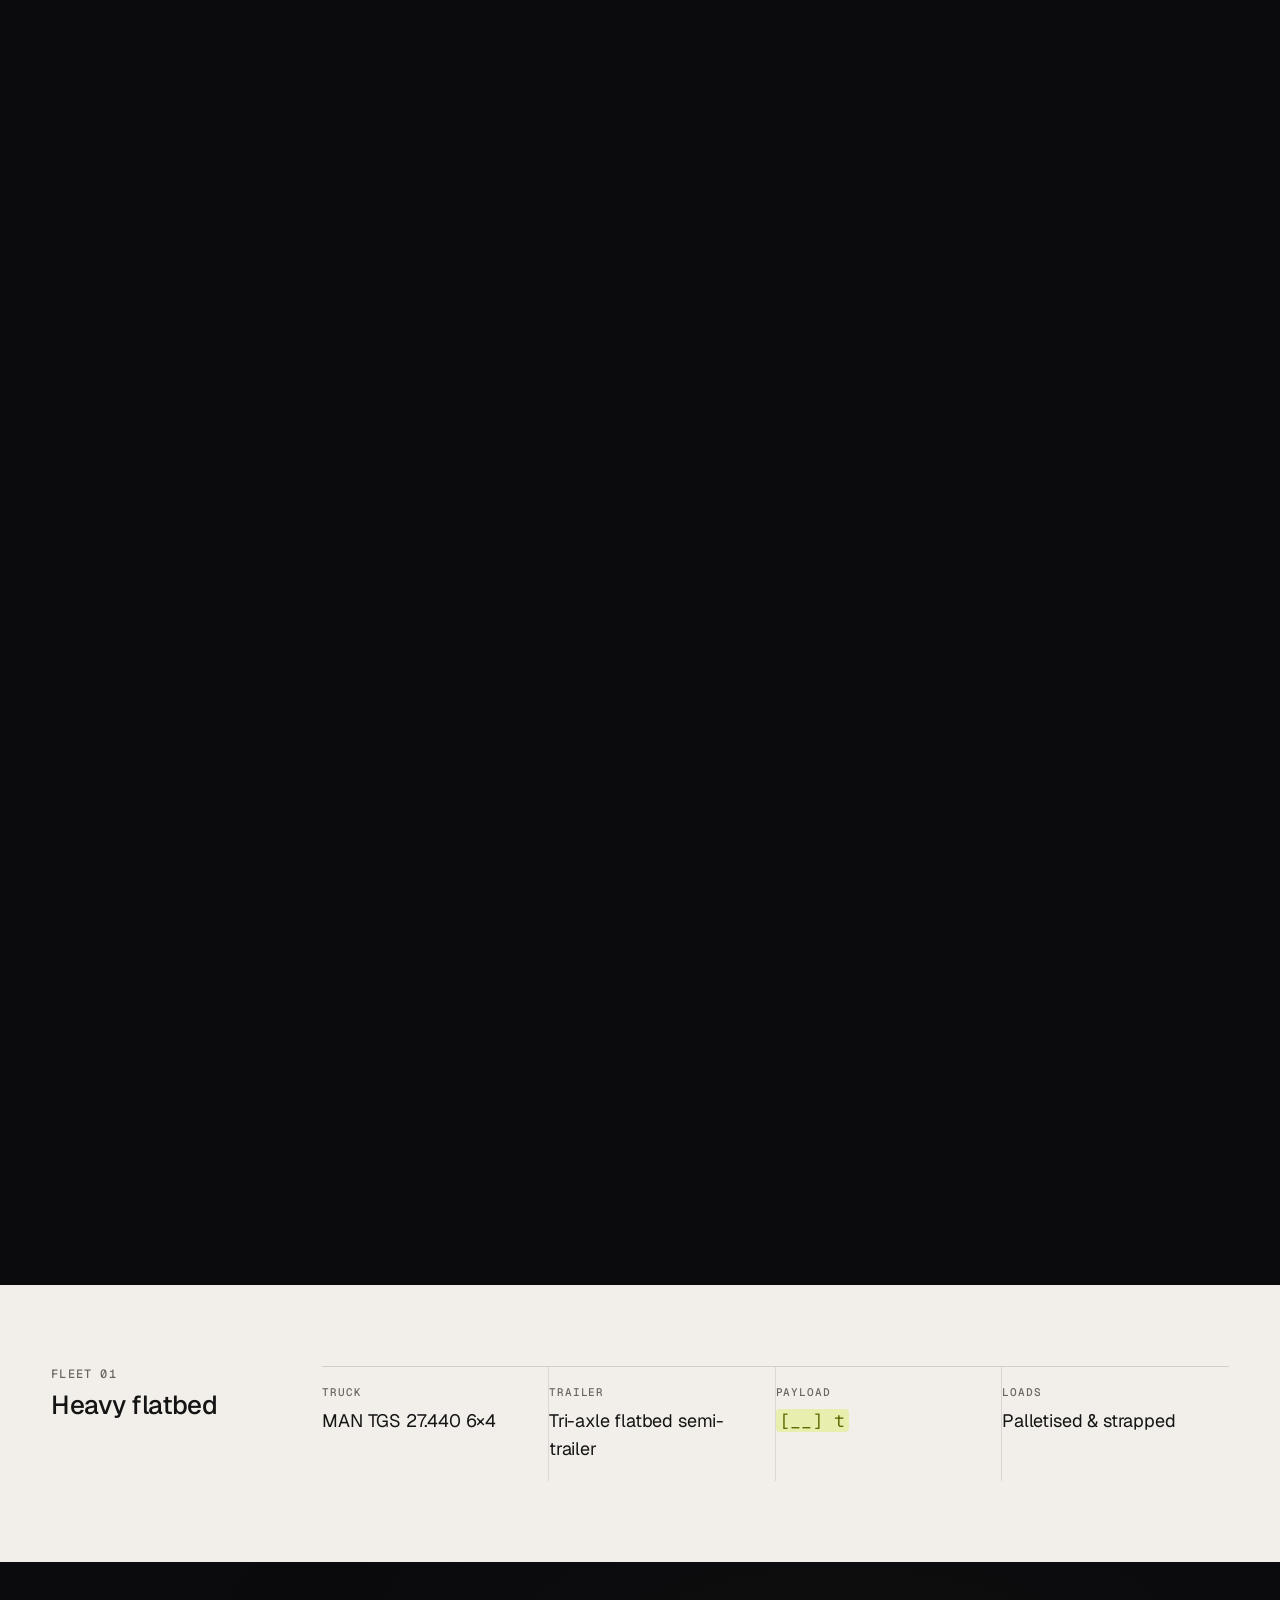
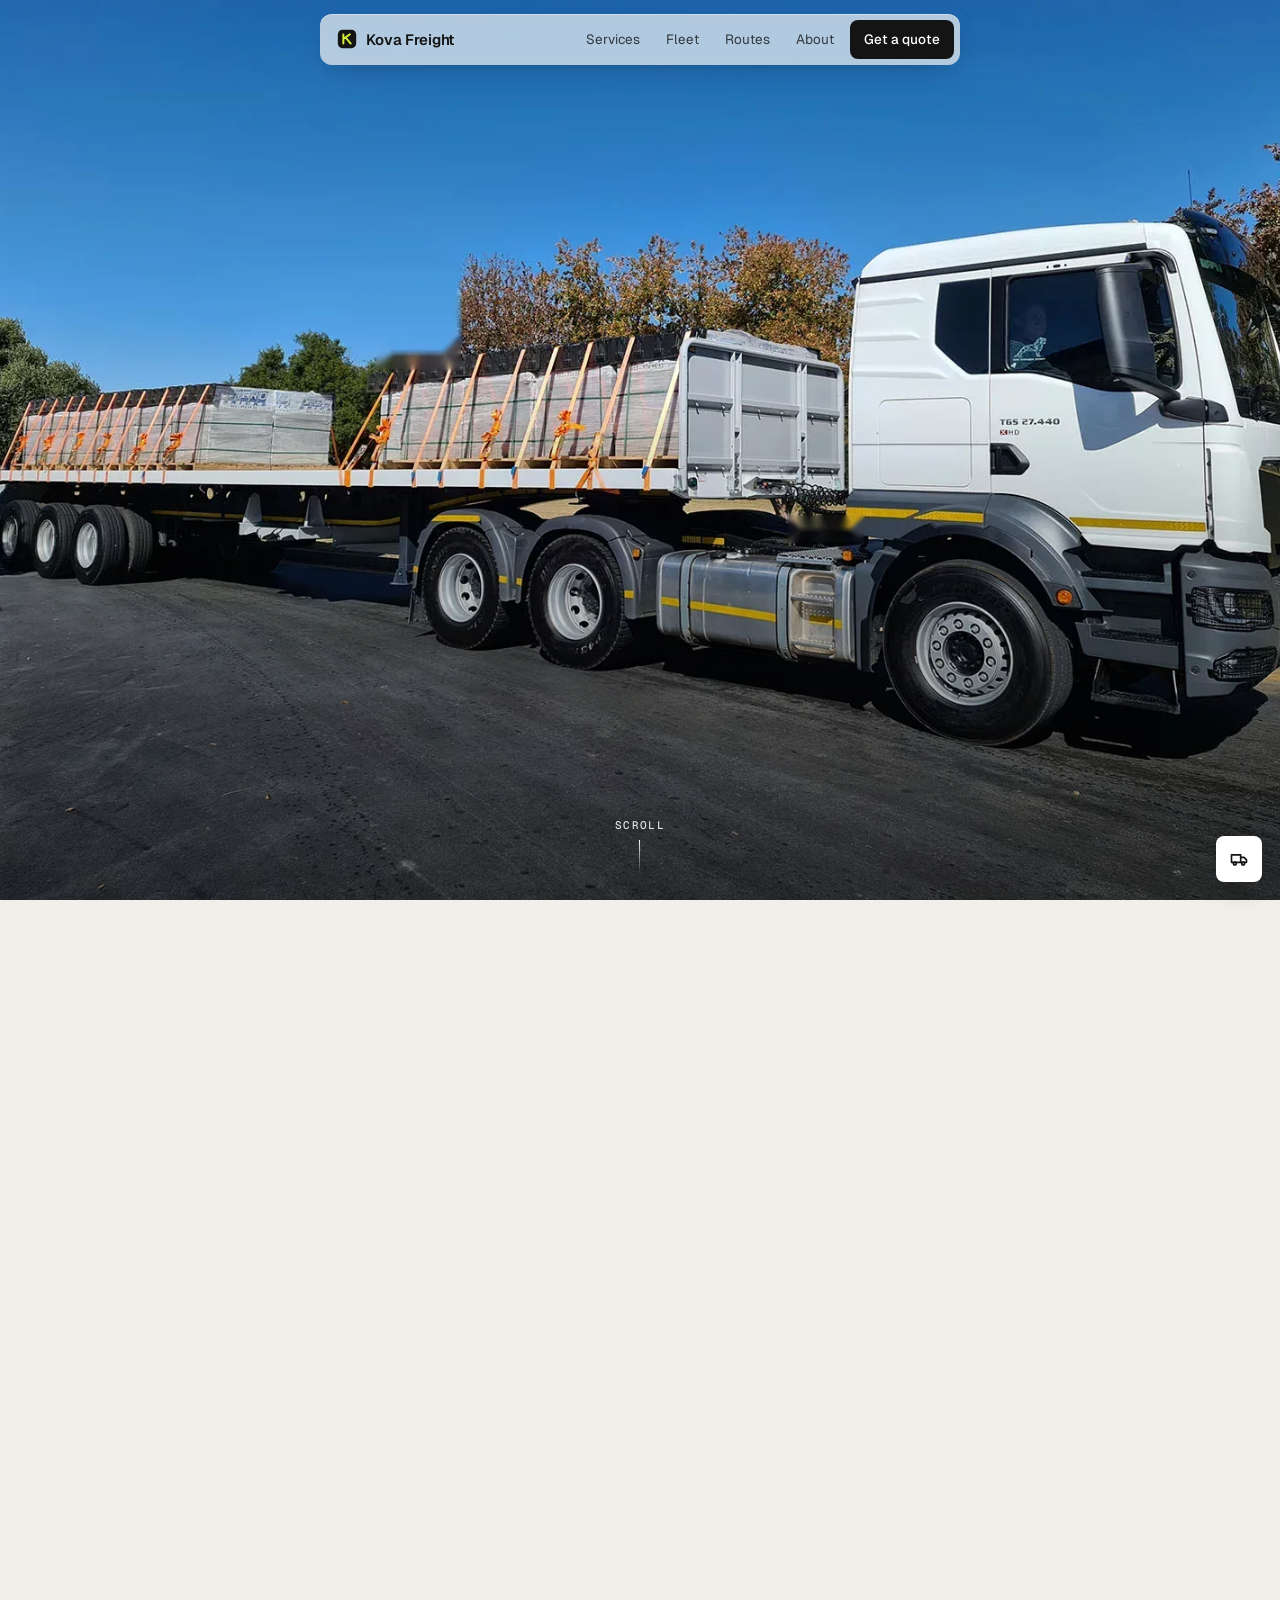
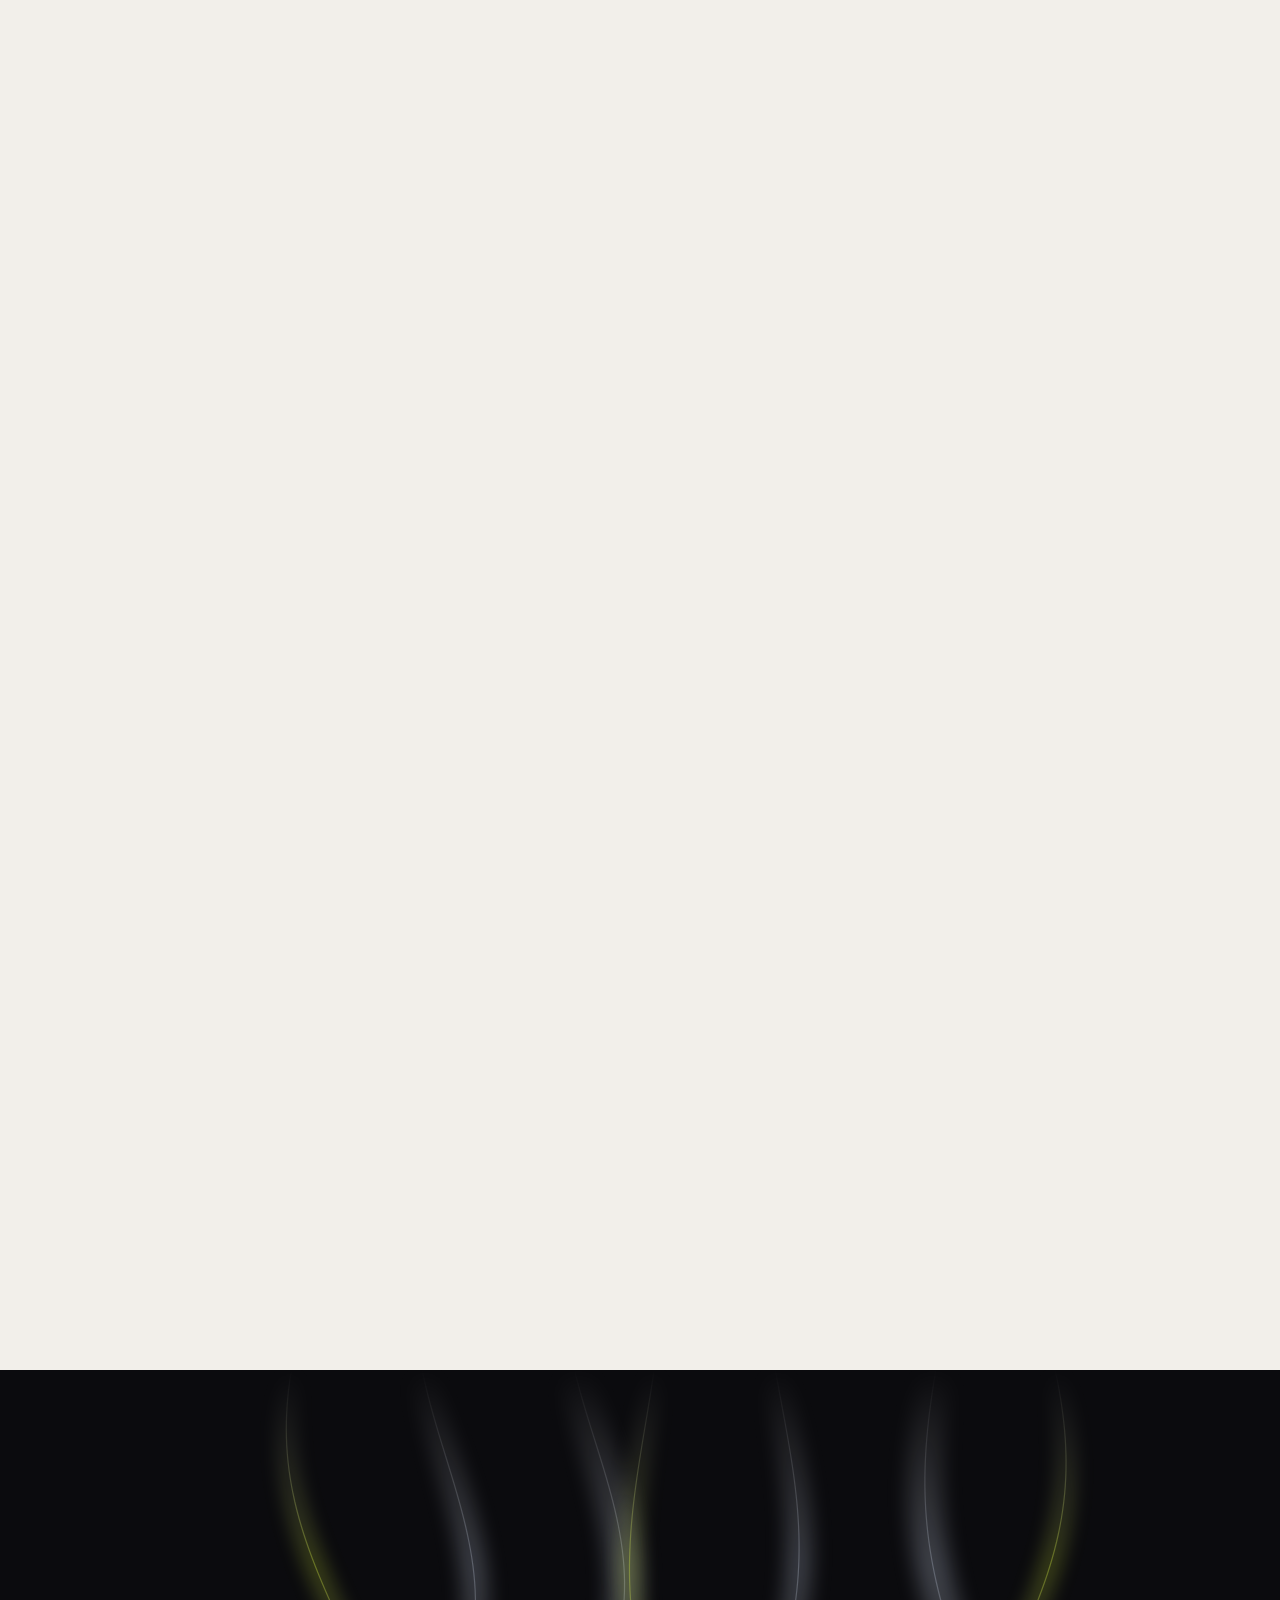
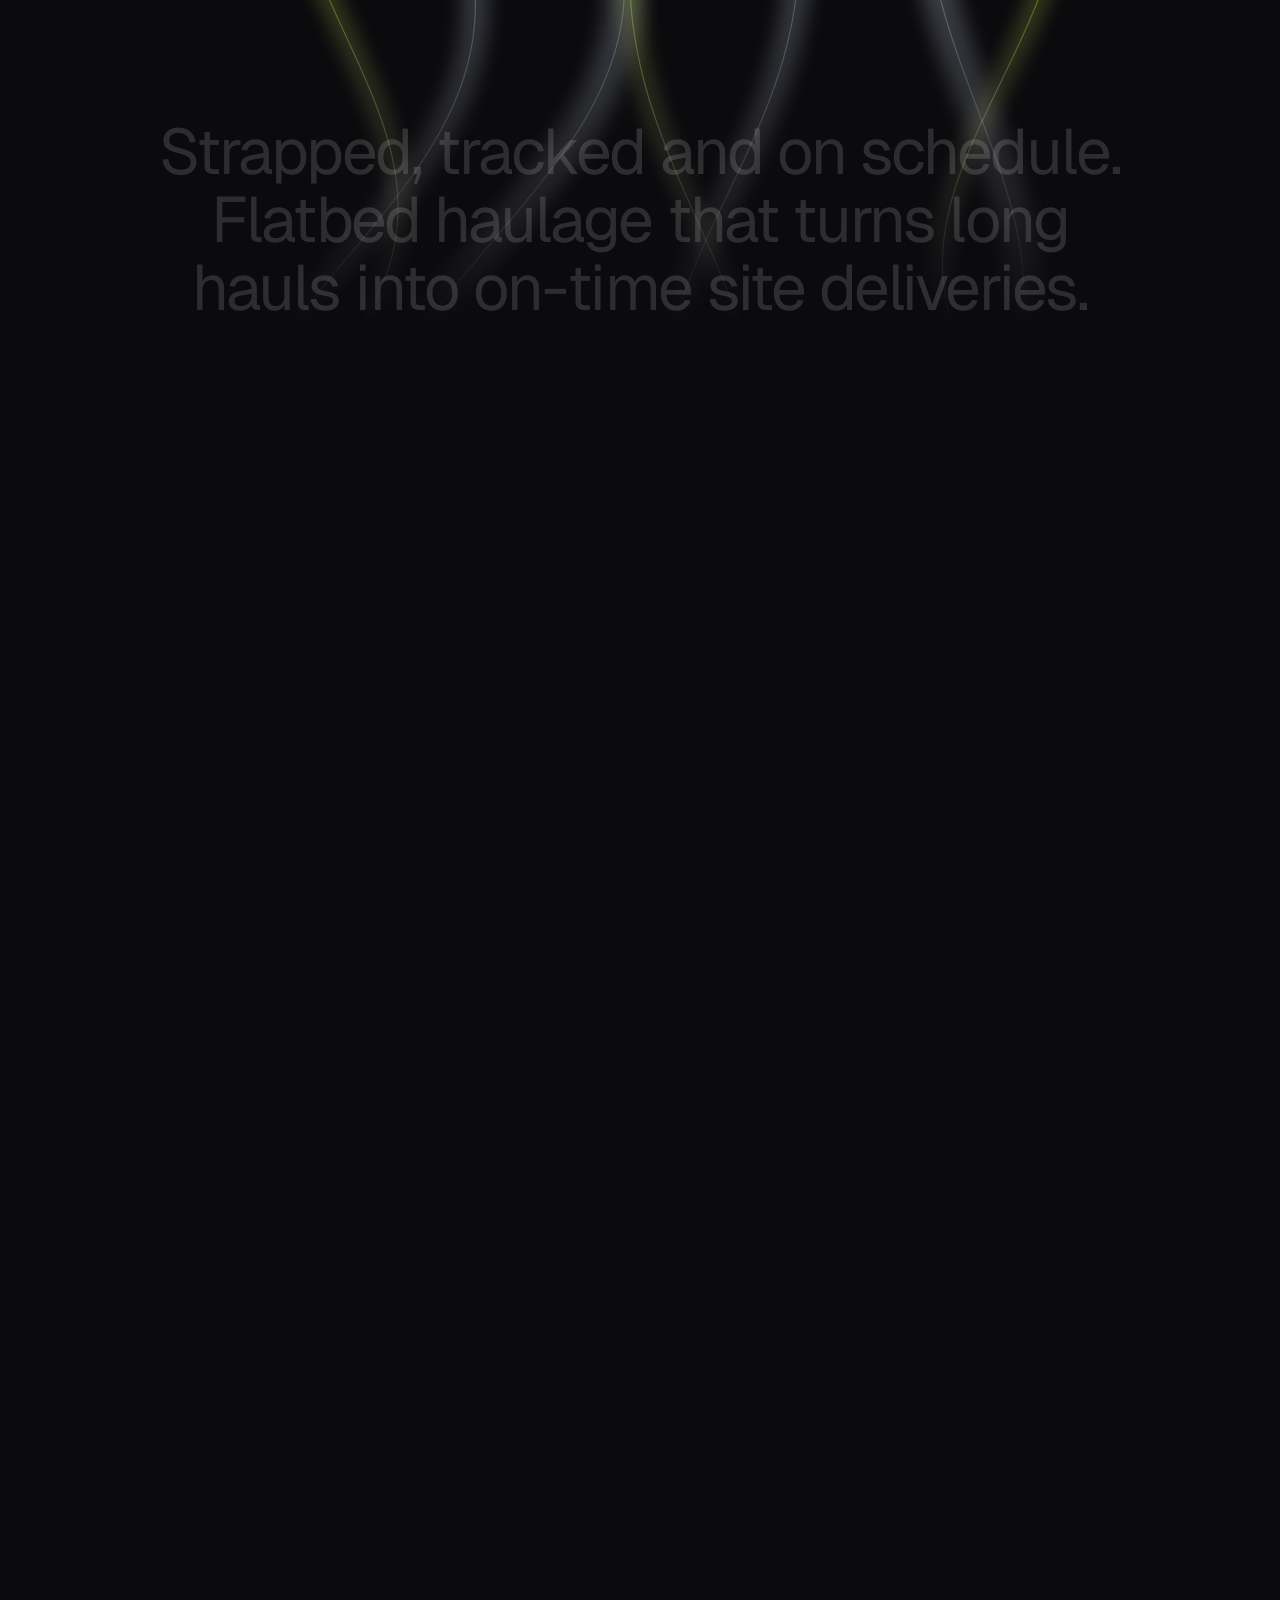
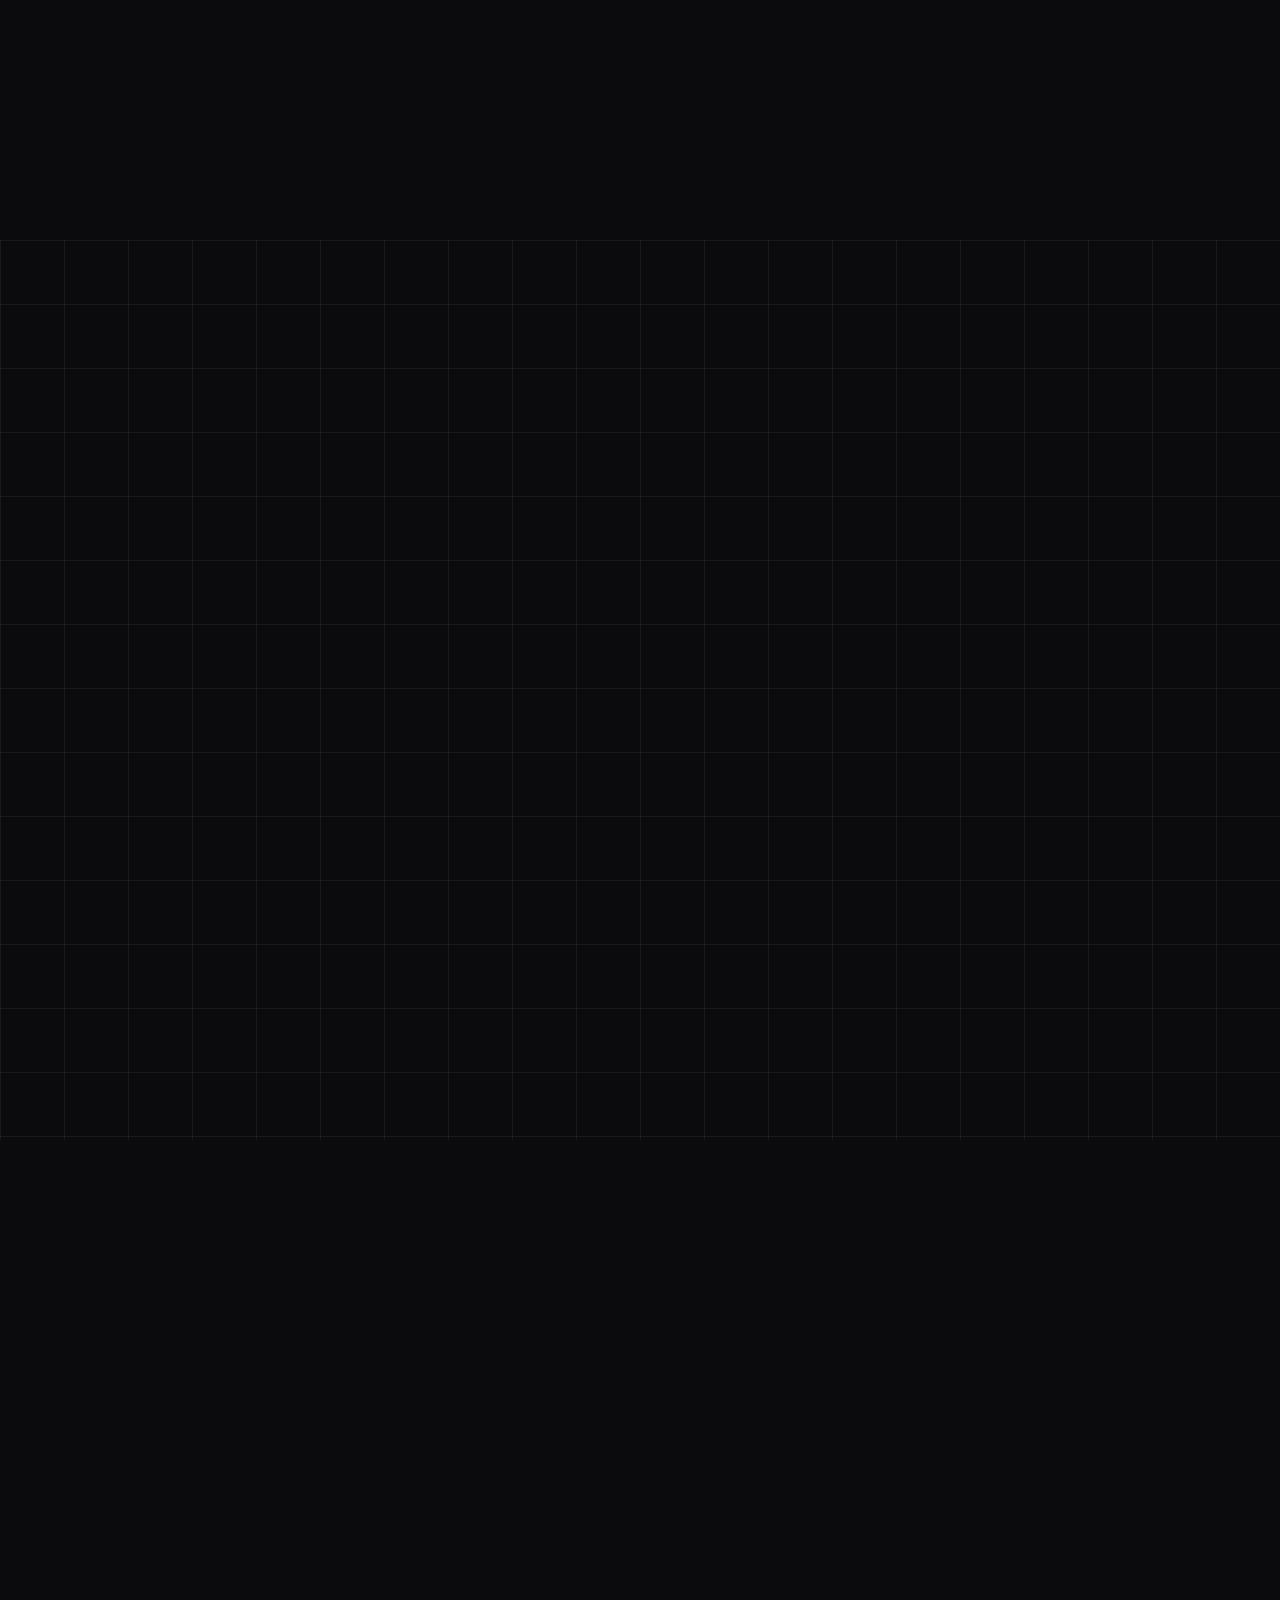
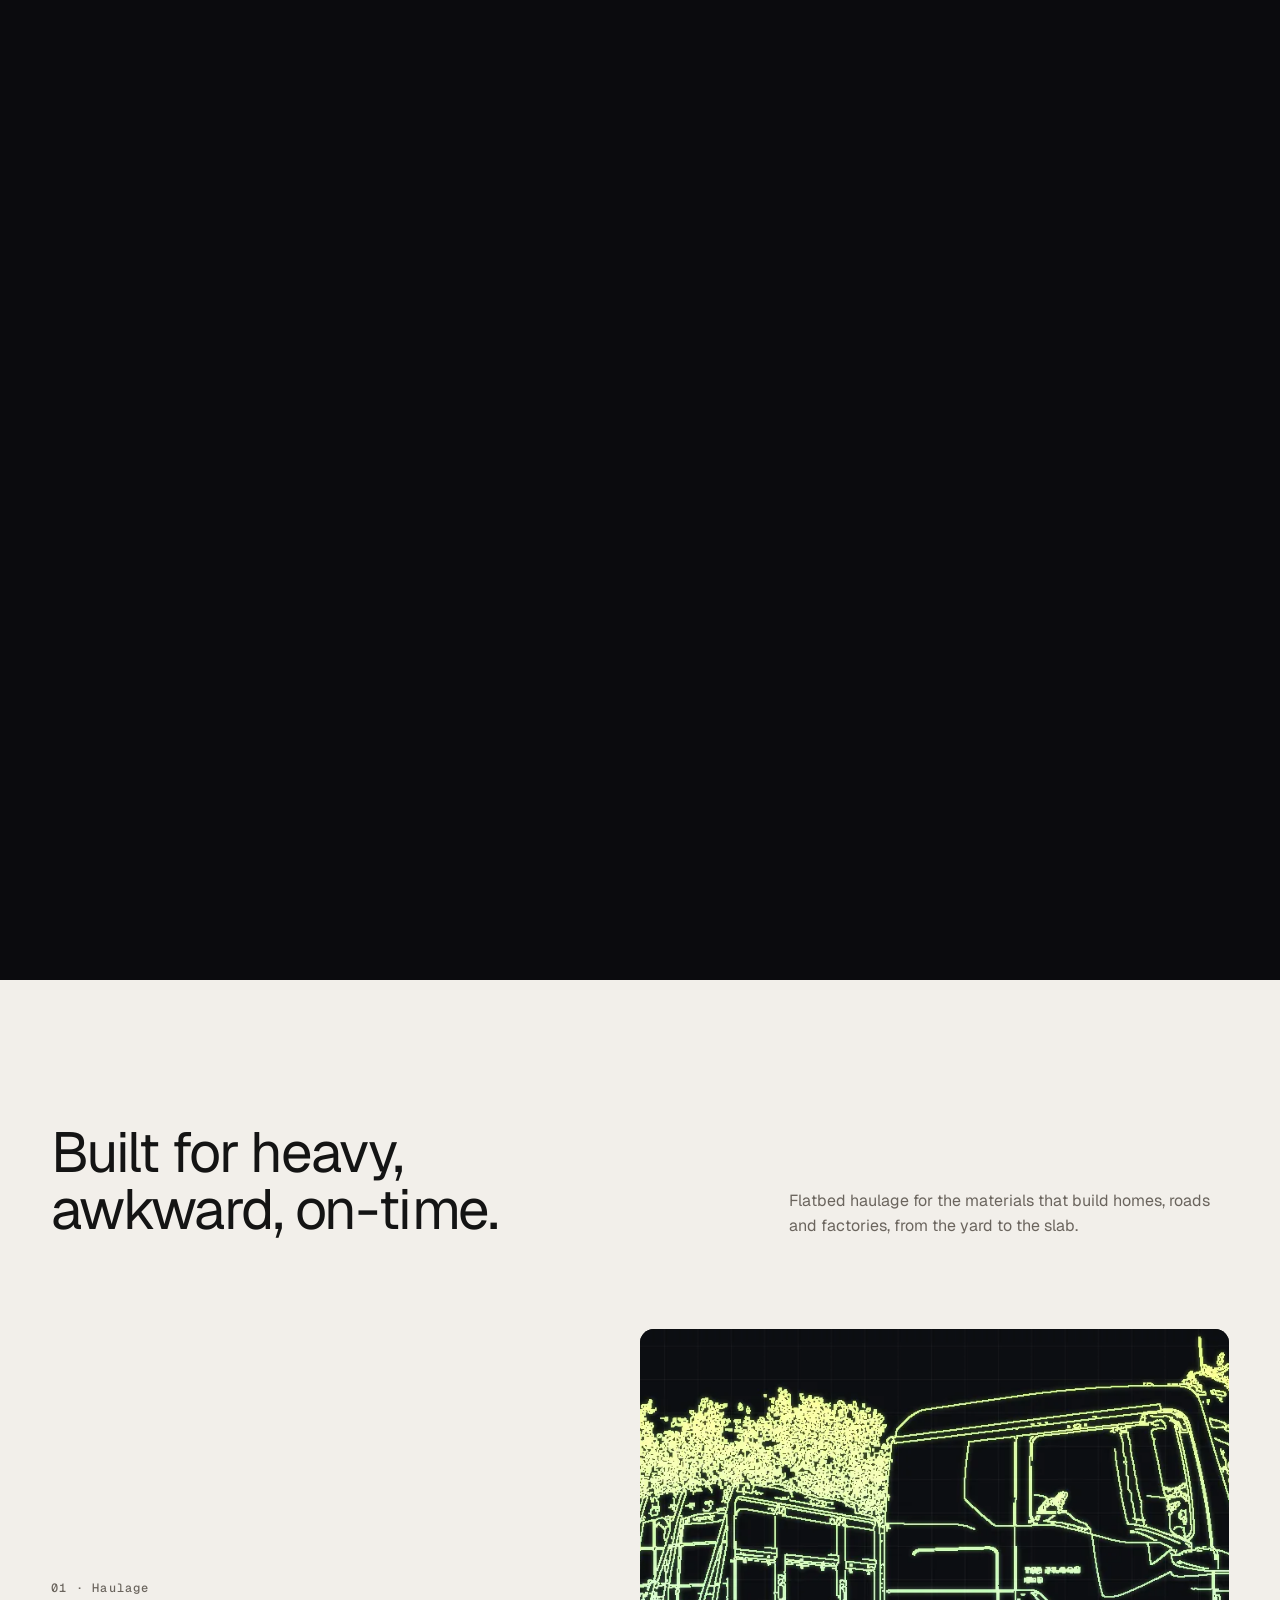
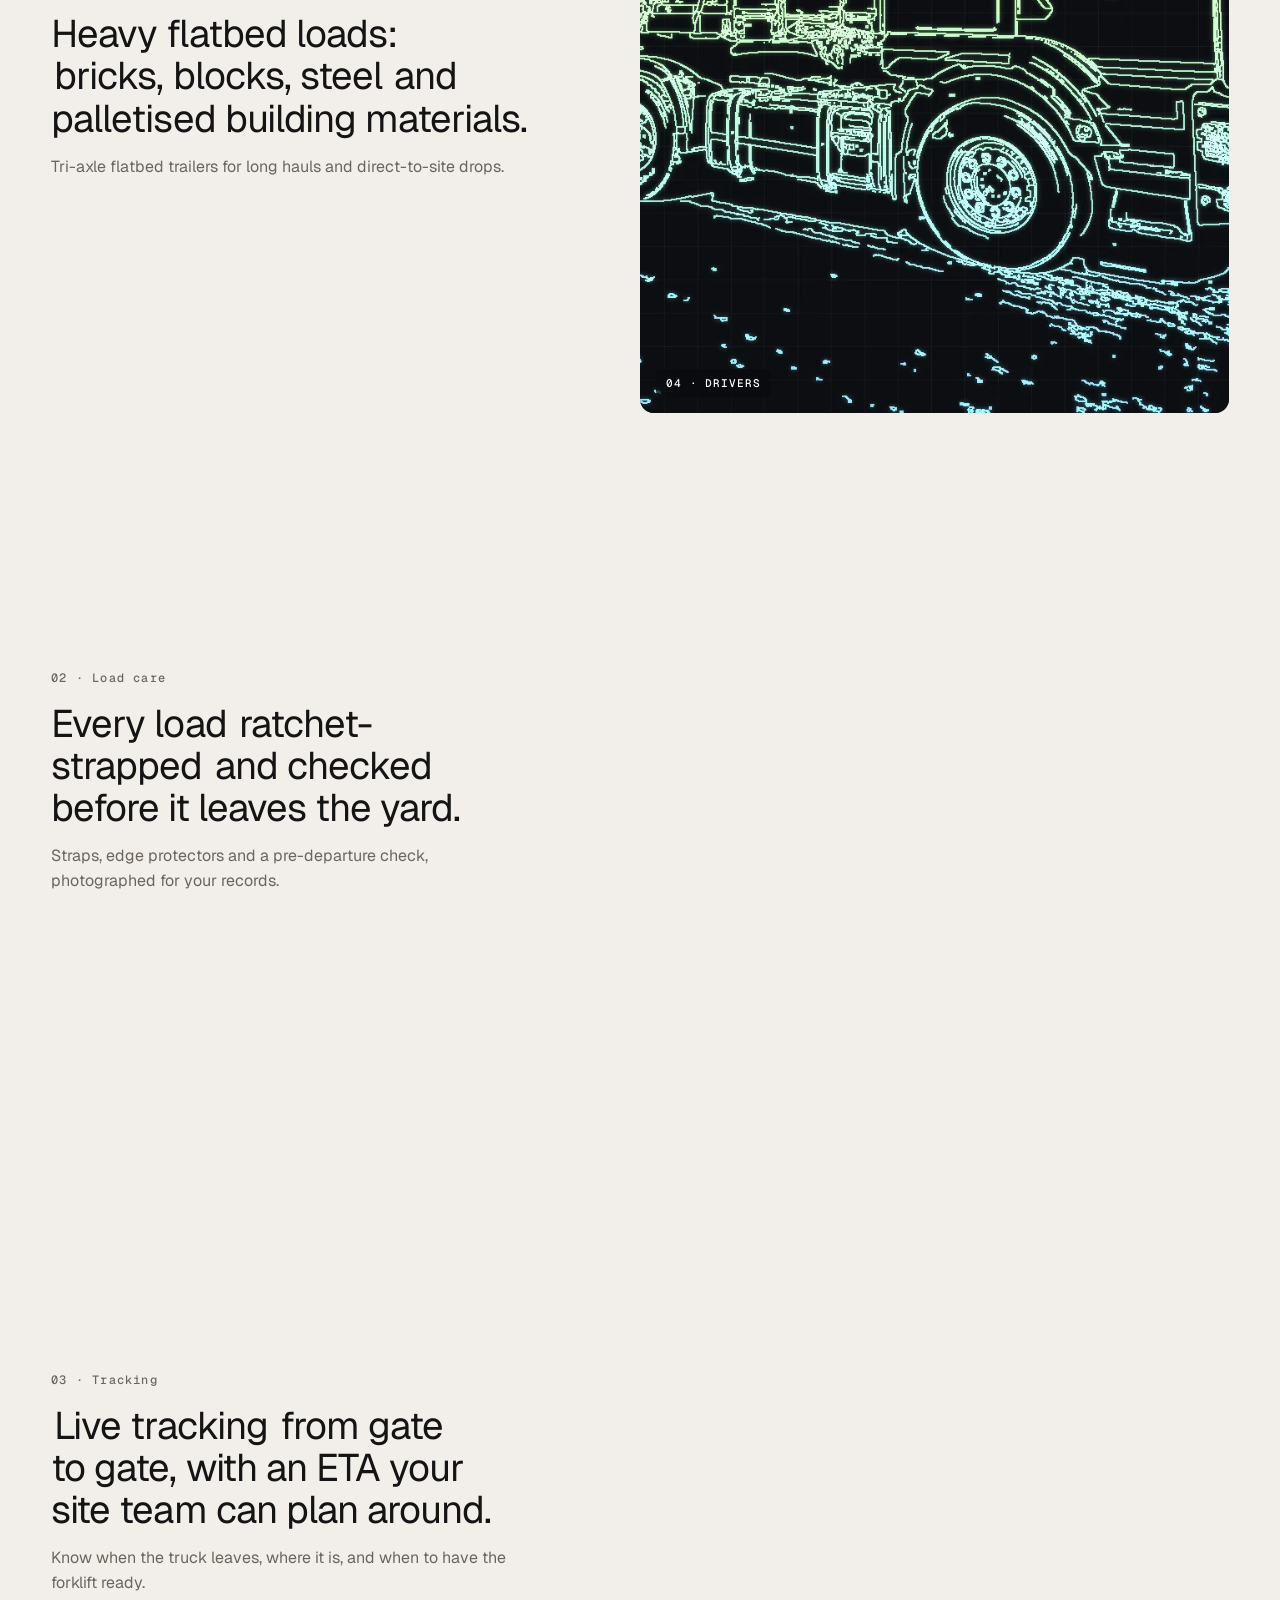
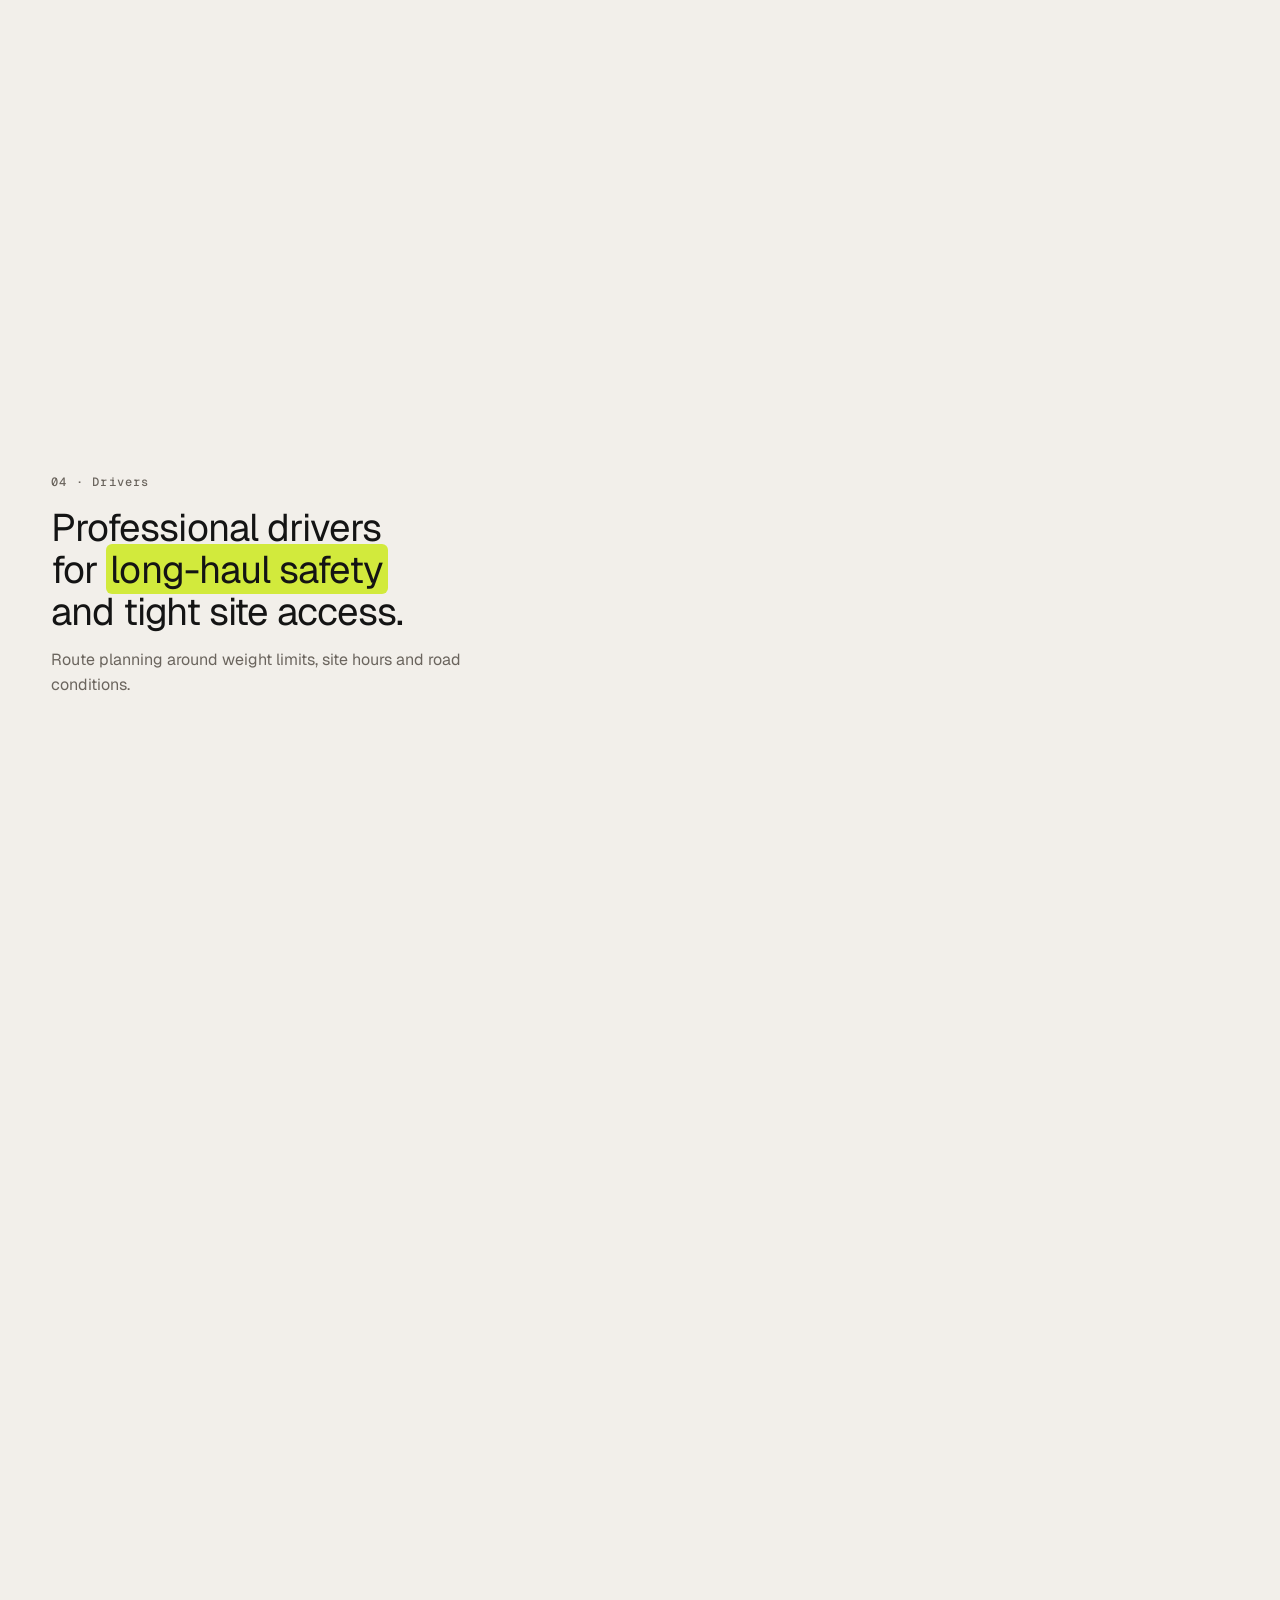
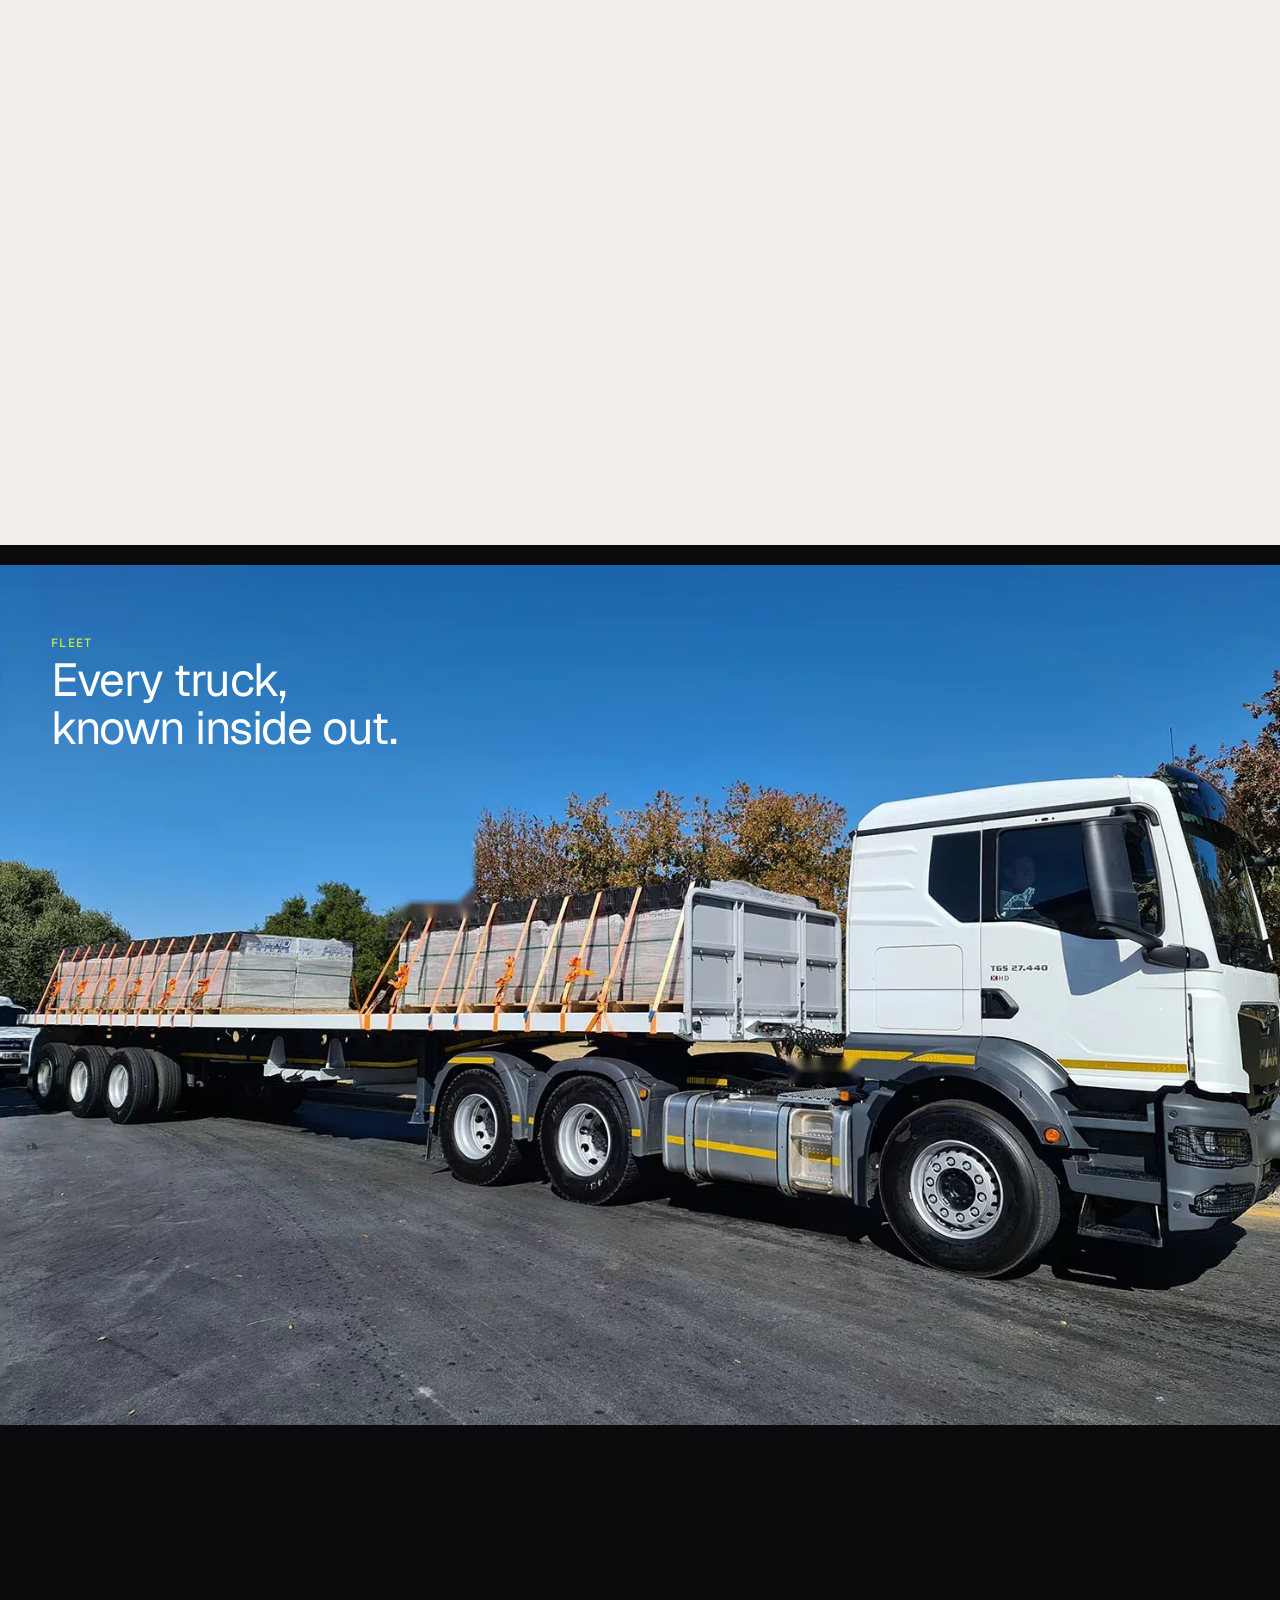
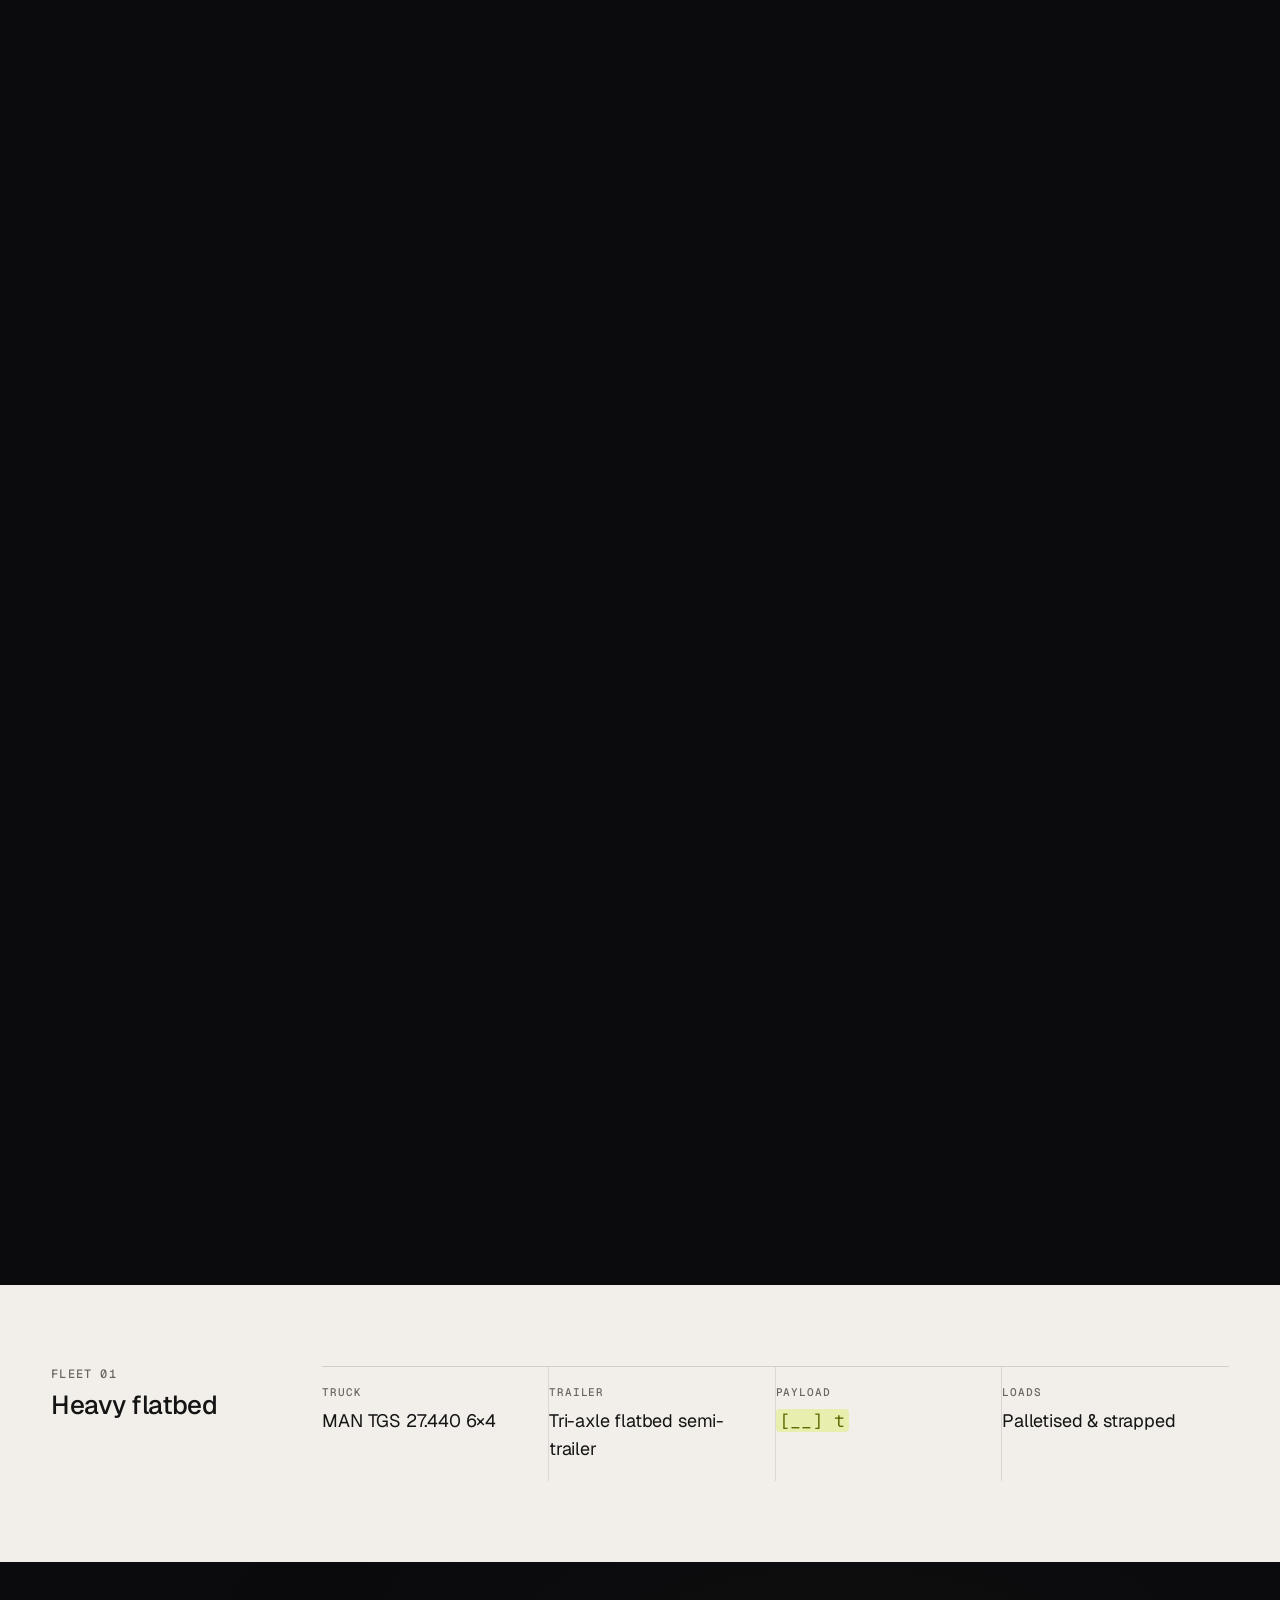
